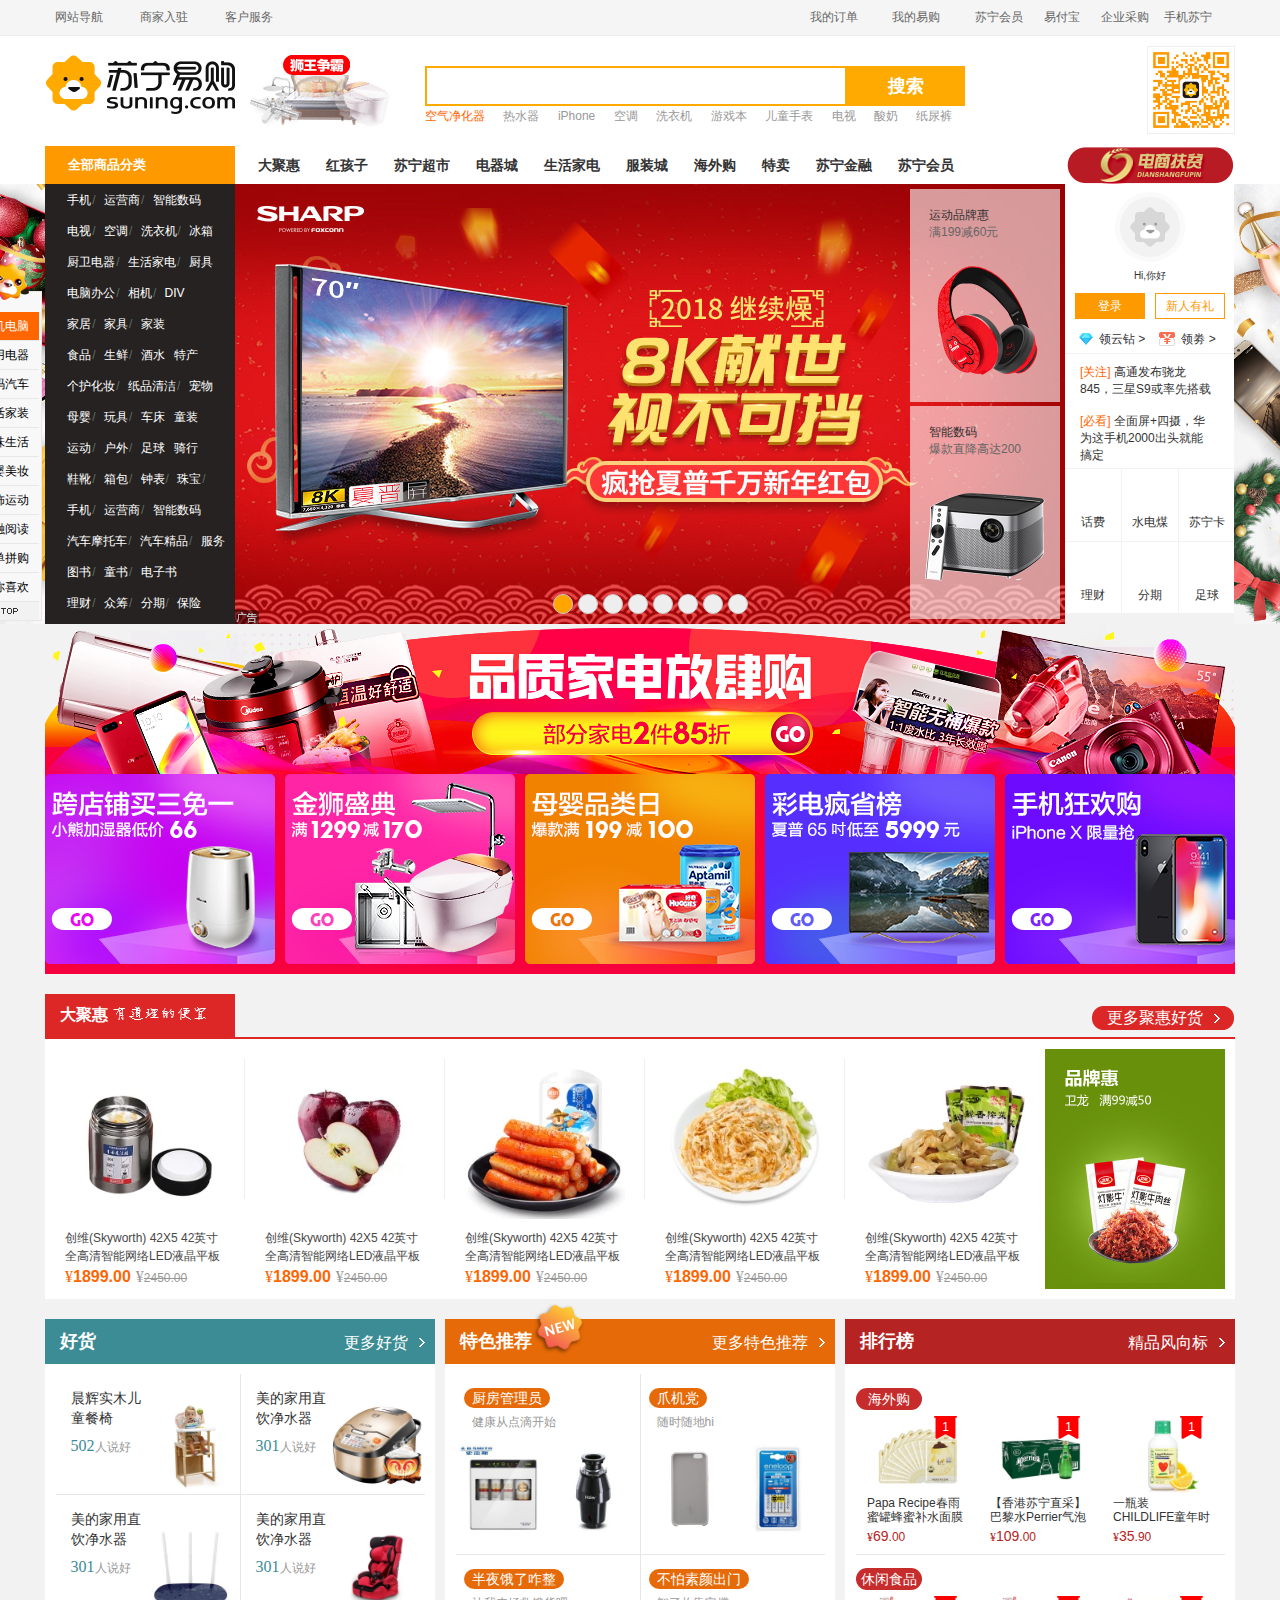
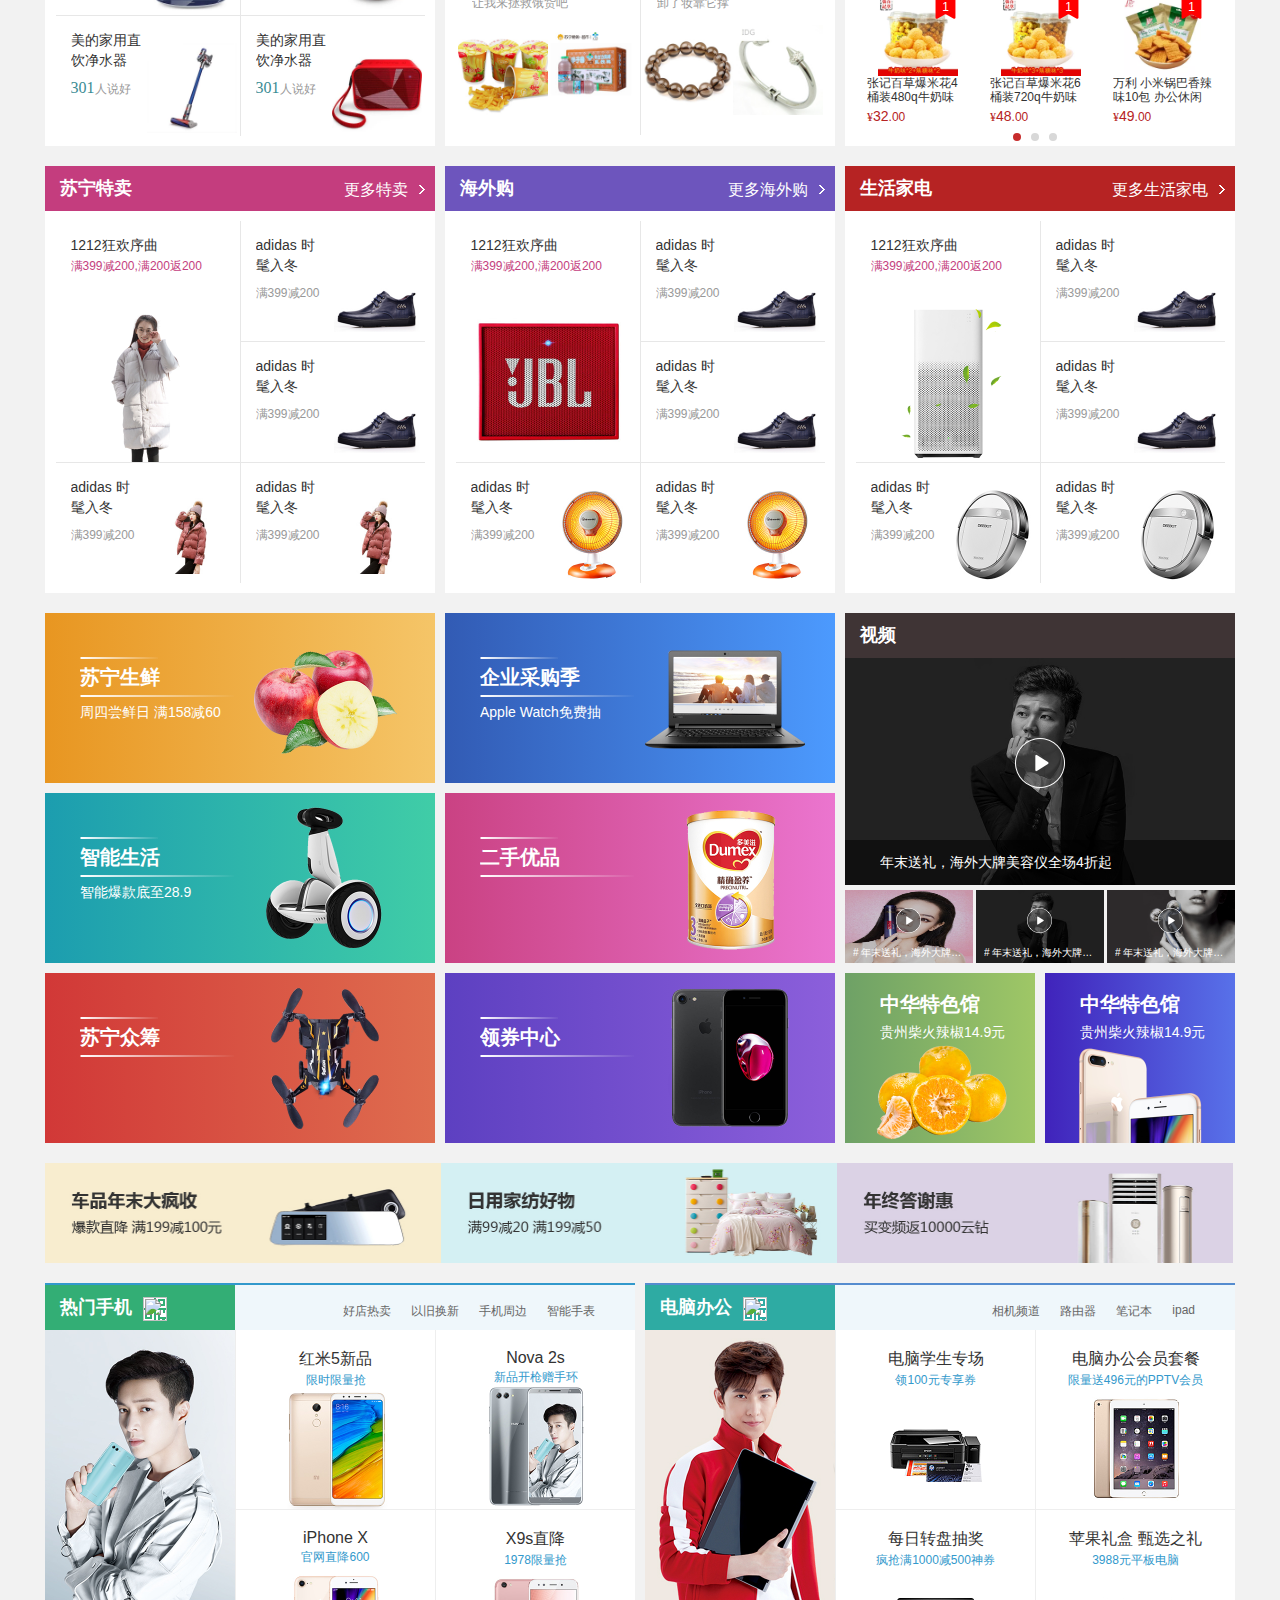
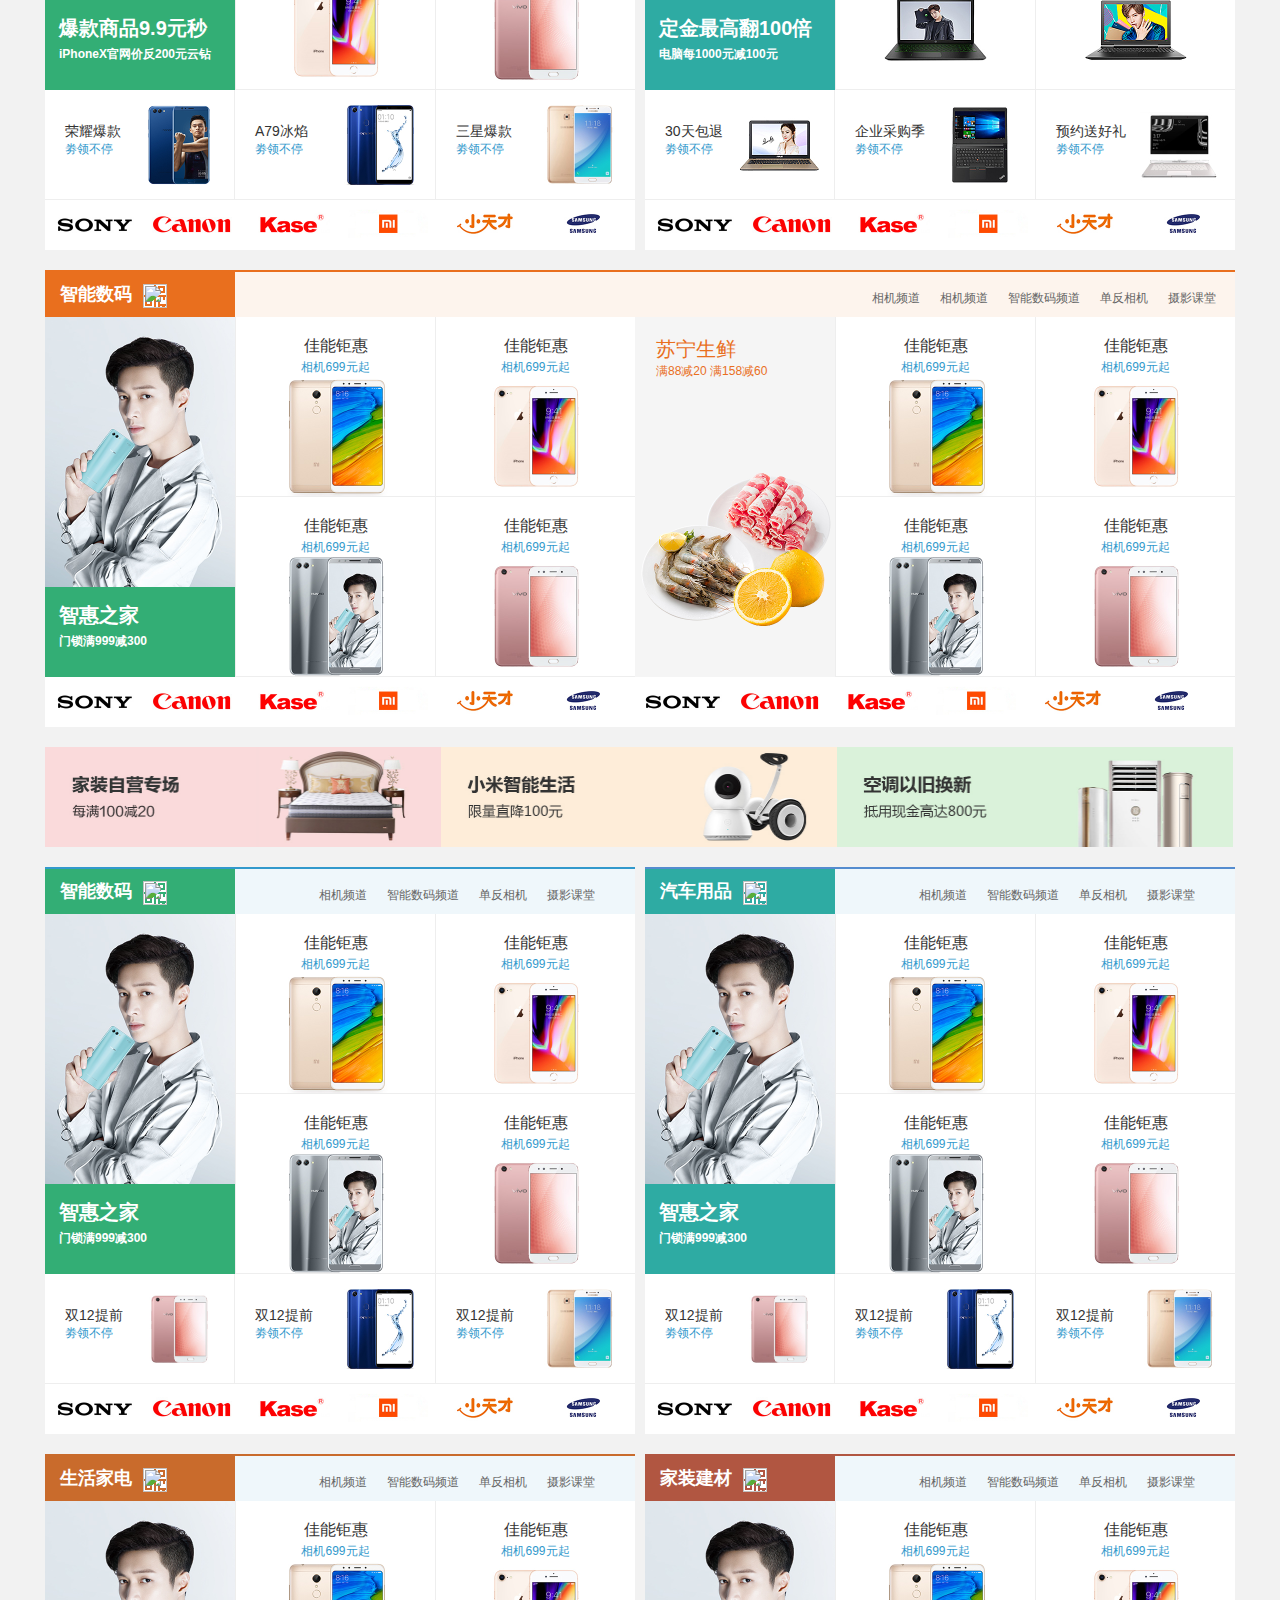
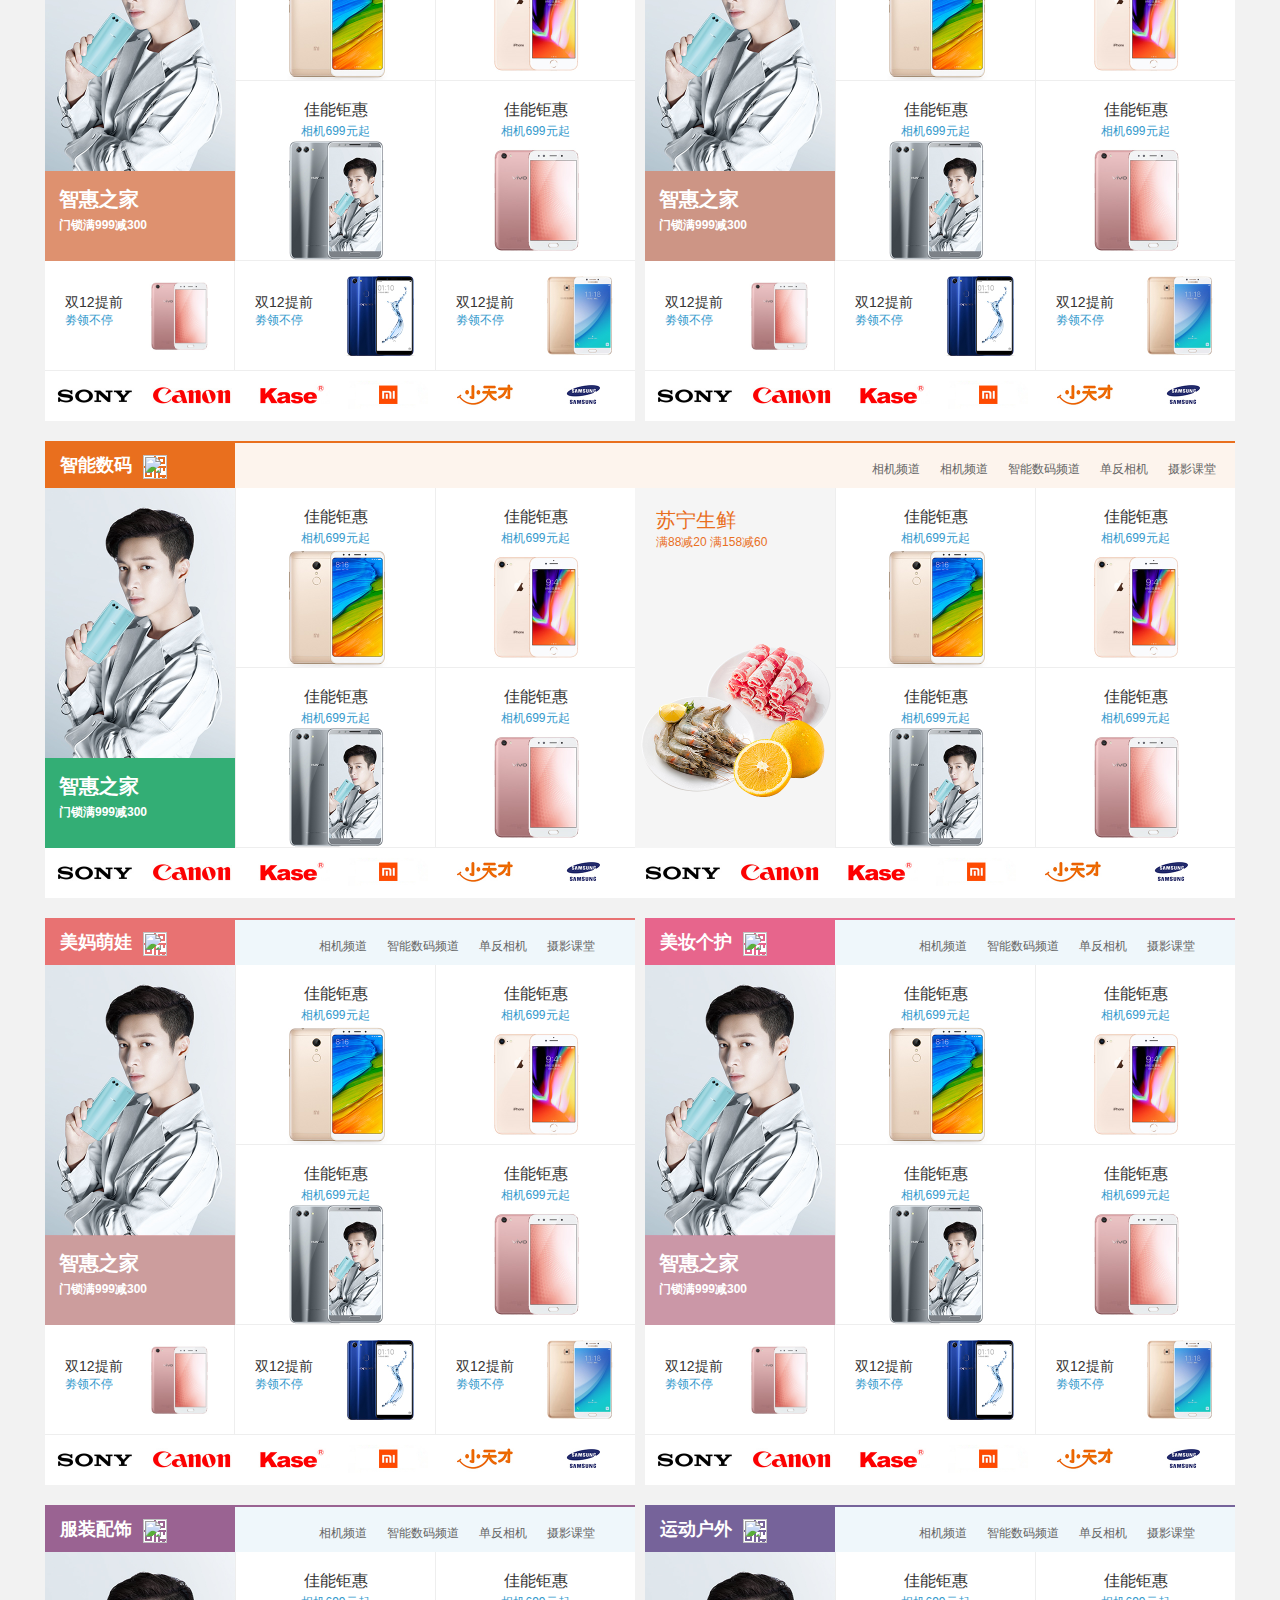
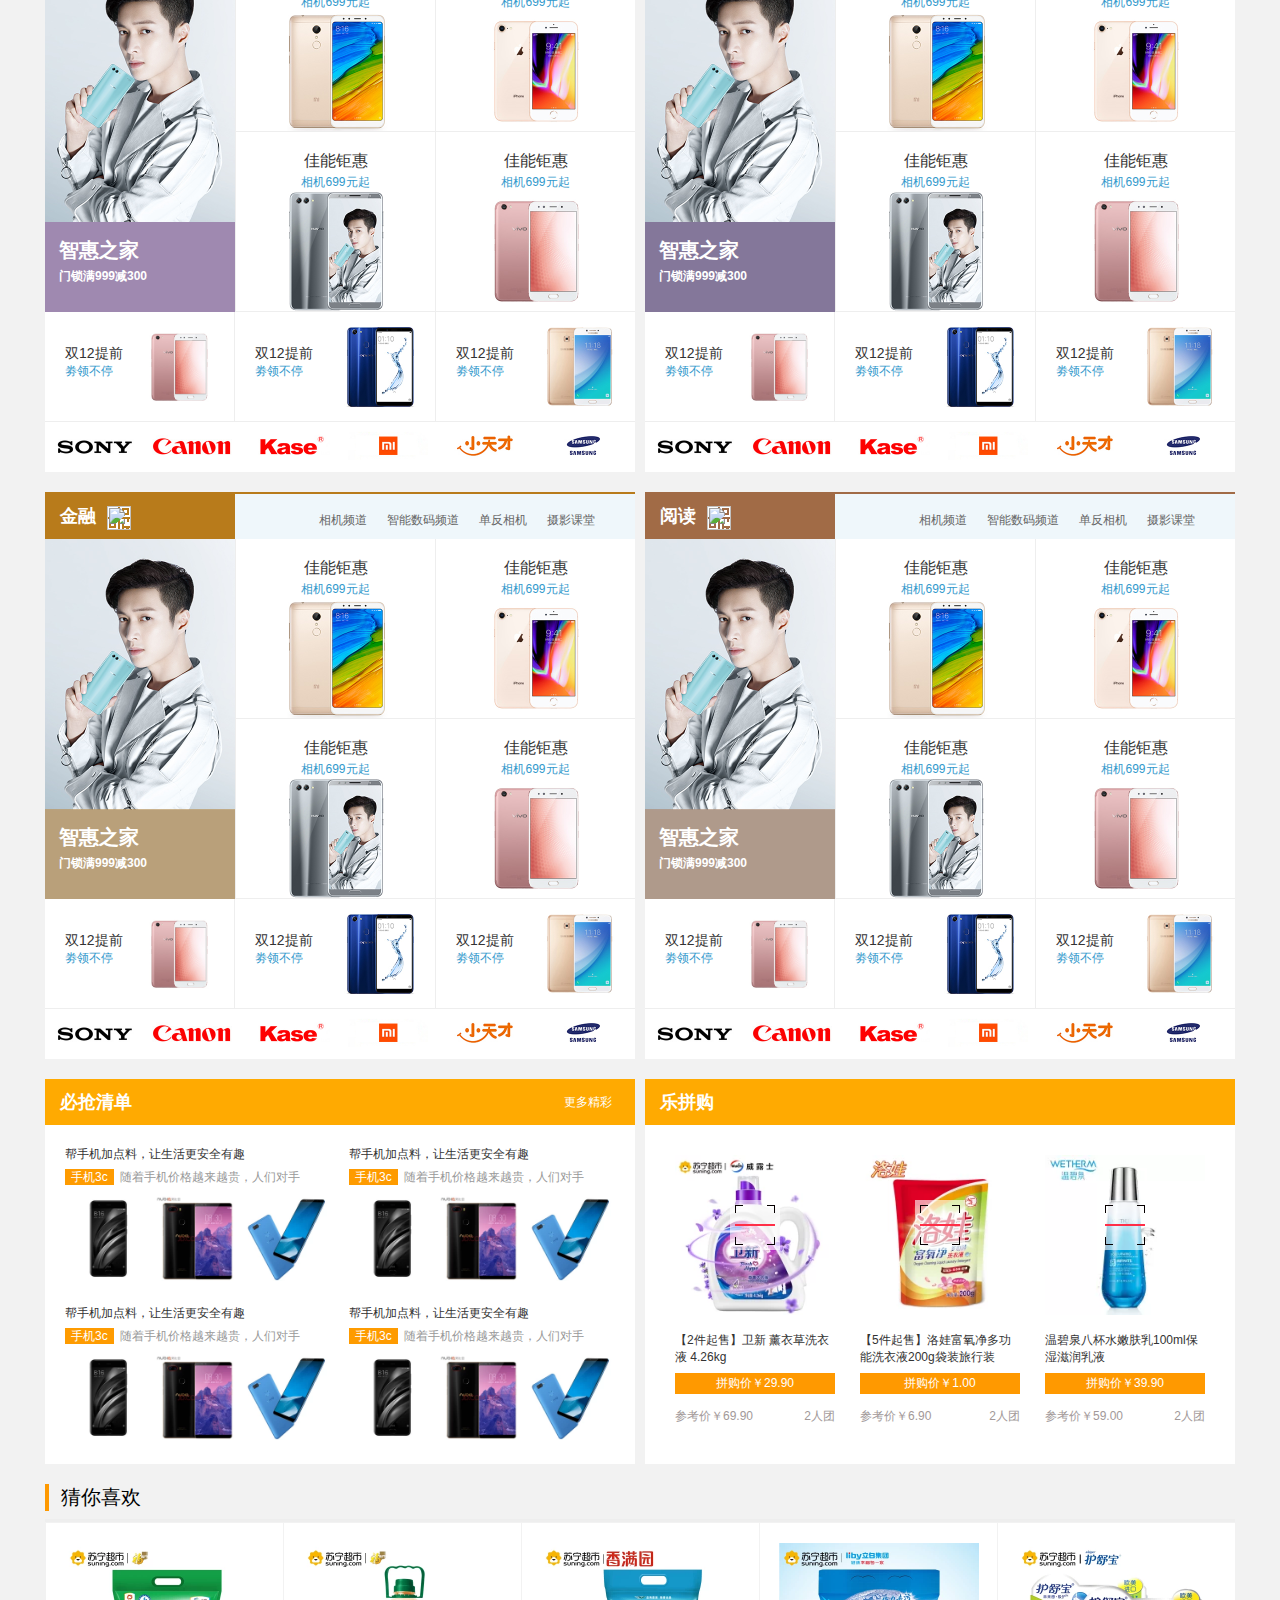
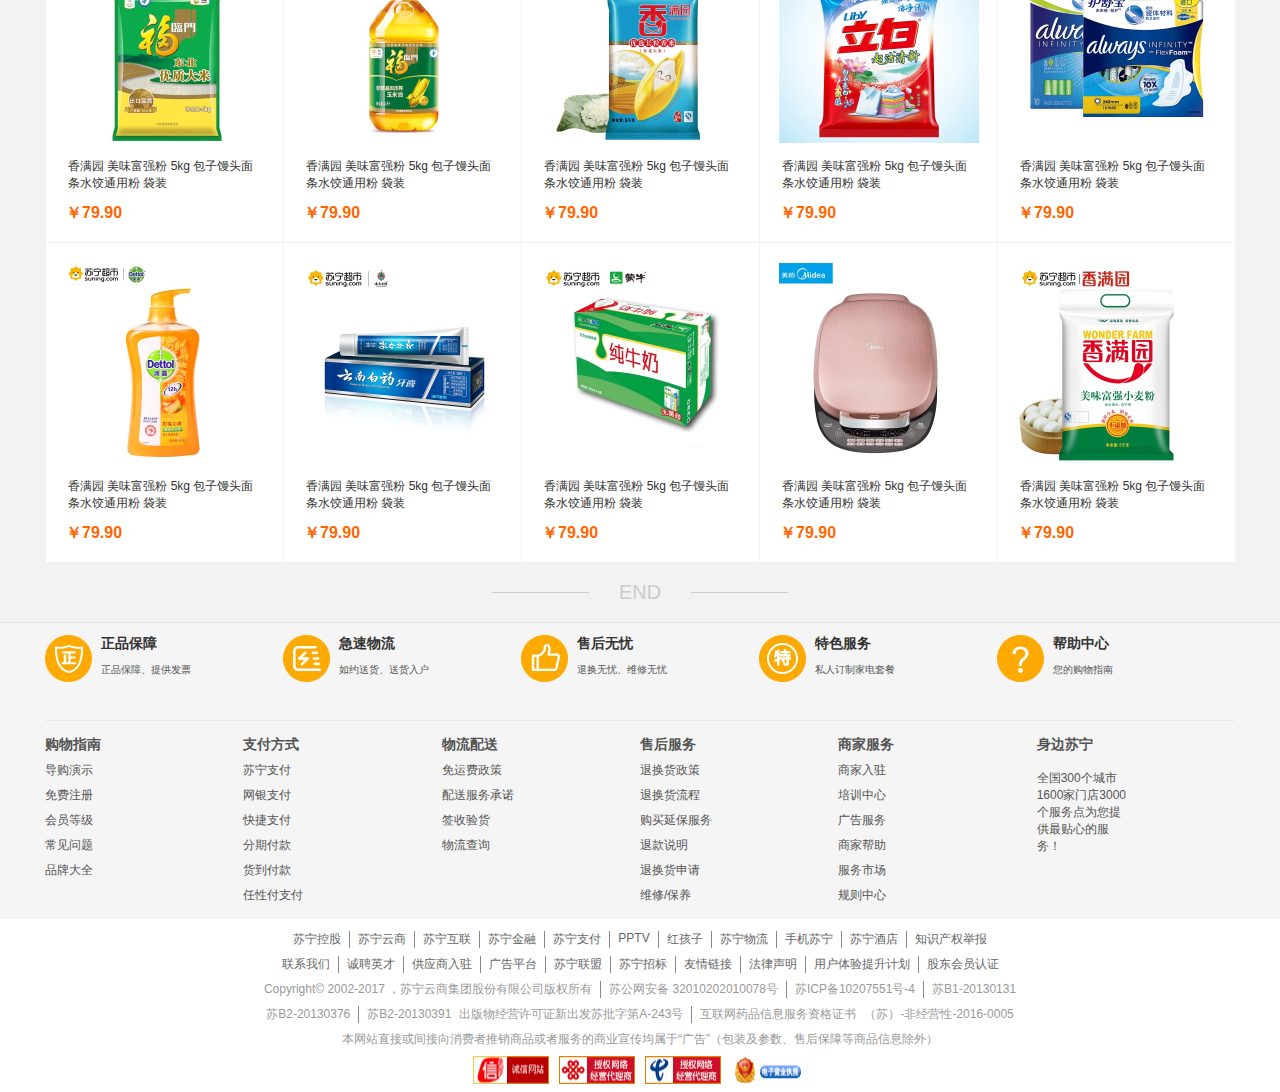
==== index.html @ 572f2c73 "1" ====
<!DOCTYPE html>
<html lang="en">
<head>
	<meta charset="UTF-8">
	<title>苏宁易购(Suning.com)-送货更准时、价格更超值、上新货更快</title>
	<link rel="stylesheet" href="css/suning.css">
	<link rel="shortcut icon" href="img/favicon.ico" />
</head>
<body>
	<div class="beijing">
		<!-- 导航开始 -->
		<div class="daohang">
			<div class="daohang-neikan">
				<div class="daohang-left">
					<div class="dh-left-xiao">
						<a href="" class="dh-left-wenzi">网站导航</a>
						<i>&#xe605;</i>
					</div>
					<div class="dh-left-xiao">
						<a href="" class="dh-left-wenzi">商家入驻</a>
						<i>&#xe605;</i>
					</div>
					<div class="dh-left-xiao">
						<a href="" class="dh-left-wenzi">客户服务</a>
						<i>&#xe605;</i>
					</div>
				</div>
				<div class="daohang-right">
					<a href="" class="daohang-right-djk">
						<div class="daohang-right-djkwz">手机苏宁</div>
						<i>&#xe605;</i>
					</a>
					<div class="dh-djk">
						<a href="" class="dh-djk-wz">苏宁会员</a>
						<a href="" class="dh-djk-wz">易付宝</a>
						<a href="" class="dh-djk-wz">企业采购</a>
					</div>
					<a href="" class="daohang-right-djk">
						<div class="daohang-right-djkwz">我的易购</div>
						<i>&#xe605;</i>
					</a>
					<a href="" class="daohang-right-djk">
						<div class="daohang-right-djkwz">我的订单</div>
						<i>&#xe605;</i>
					</a>
				</div>
			</div>
		</div>
		<!-- 导航结束 -->
		<!-- 头部开始 -->
		<div class="toubu">
			<div class="toubu-top">
				<img src="img/suning-logo.png" alt="" class="suning-logo">
				<img src="img/toubbdong.gif" alt="" class="toubu-dong">
				<div class="toubu-shousuo">
					<div class="toubu-shousuo-top">
						<div class="tbssz"></div>
						<a href="" class="tbssy">搜索</a>
					</div>
					<div class="toubu-shousuo-bottom">
							<a href="" >空气净化器</a>
							<a href="">热水器</a>
							<a href="">iPhone</a>
							<a href="">空调</a>
							<a href="">洗衣机</a>
							<a href="">游戏本</a>
							<a href="">儿童手表</a>
							<a href="">电视</a>
							<a href="">酸奶</a>
							<a href="">纸尿裤</a>
					</div>
				</div>
				<img src="img/suning-erweima.png" alt="" class="suning-erweima">
			</div>
			<div class="toubu-bottom">
				<a href="" class="toubu-bottom-left">
					<i>&#xe64c;</i>
					<b>全部商品分类</b>
				</a>
				<ul class="toubu-bottom-zhong">
					<li>
						<a href="">大聚惠</a>
						<span class="tbbz"></span>
					</li>
					<li>
						<a href="">红孩子</a>
						<span></span>
					</li>
					<li>
						<a href="">苏宁超市</a>
						<span></span>
					</li>
					<li>
						<a href="">电器城</a>
						<span></span>
					</li>
					<li>
						<a href="">生活家电</a>
						<span></span>
					</li>
					<li>
						<a href="">服装城</a>
						<span></span>
					</li>
					<li>
						<a href="">海外购</a>
						<span></span>
					</li>
					<li>
						<a href="">特卖</a>
						<span></span>
					</li>
					<li>
						<a href="">苏宁金融</a>
						<span></span>
					</li>
					<li>
						<a href="">苏宁会员</a>
						<span></span>
					</li>
				</ul>
				<img src="img/tu3.png" alt="" class="toubu-bottom-right">
			</div>
		</div>
		<!-- 头部结束 -->
		<!-- 轮播开始 -->
		<div class="lunbo">
			<div class="luobo-neikuan">
				<div class="bn-bg">
					<img src="img/bl.png" alt="" class="bn-bg-left">
					<img src="img/br.png" alt="" class="bn-bg-right">
				</div>
				<ul class="luobo-neikuan-left">
					<li>
						<i class="lunbo-lefti">&#xe626;</i>
						<a href="">手机</a>/
						<a href="">运营商</a>/
						<a href="">智能数码</a>
					</li>
					<li>
						<i class="lunbo-lefti">&#xe612;</i>
						<a href="">电视</a>/
						<a href="">空调</a>/
						<a href="">洗衣机</a>/
						<a href="">冰箱</a>
					</li>
					<li>
						<i class="lunbo-lefti">&#xe600;</i>
						<a href="">厨卫电器</a>/
						<a href="">生活家电</a>/
						<a href="">厨具</a>
					</li>
					<li>
						<i class="lunbo-lefti">&#xe613;</i>
						<a href="">电脑办公</a>/
						<a href="">相机</a>/
						<a href="">DIV</a>
					</li>
					<li>
						<i class="lunbo-lefti">&#xe606;</i>
						<a href="">家居</a>/
						<a href="">家具</a>/
						<a href="">家装</a>
					</li>
					<li>
						<i class="lunbo-lefti">&#xe66f;</i>
						<a href="">食品</a>/
						<a href="">生鲜</a>/
						<a href="">酒水</a>
						<a href="">特产</a>
					</li>
					<li>
						<i class="lunbo-lefti">&#xe60e;</i>
						<a href="">个护化妆</a>/
						<a href="">纸品清洁</a>/
						<a href="">宠物</a>			
					</li>
					<li>
						<i class="lunbo-lefti">&#xe601;</i>
						<a href="">母婴</a>/
						<a href="">玩具</a>/
						<a href="">车床</a>
						<a href="">童装</a>
					</li>
					<li>
						<i class="lunbo-lefti">&#xe602;</i>
						<a href="">运动</a>/
						<a href="">户外</a>/
						<a href="">足球</a>
						<a href="">骑行</a>
					</li>
					<li>
						<i class="lunbo-lefti">&#xe631;</i>
						<a href="">鞋靴</a>/
						<a href="">箱包</a>/
						<a href="">钟表</a>/
						<a href="">珠宝</a>/
					</li>
					<li>
						<i class="lunbo-lefti">&#xe626;</i>
						<a href="">手机</a>/
						<a href="">运营商</a>/
						<a href="">智能数码</a>
					</li>
					<li>
						<i class="lunbo-lefti">&#xe66a;</i>
						<a href="">汽车摩托车</a>/
						<a href="">汽车精品</a>/
						<a href="">服务</a>
					</li>
					<li>
						<i class="lunbo-lefti">&#xe607;</i>
						<a href="">图书</a>/
						<a href="">童书</a>/
						<a href="">电子书</a>
					</li>
					<li>
						<i class="lunbo-lefti">&#xe682;</i>
						<a href="">理财</a>/
						<a href="">众筹</a>/
						<a href="">分期</a>/
						<a href="">保险</a>
					</li>
				</ul>
				<div class="banner-center">
					<ul class="imgs-box">
						<li class="active">
							<a href=""><img src="img/1.jpg" alt=""></a>
							<a href="" class="tanchuang-top">
								<div class="tc-wz">运动品牌惠</div>
								<div class="tc-wz2">满199减60元</div>
								<img src="img/tc1.jpg" alt="">
							</a>
							<a href="" class="tanchuang-bottom">
								<div class="tc-wz">智能数码</div>
								<div class="tc-wz2">爆款直降高达200</div>
								<img src="img/tc2.jpg" alt="">
							</a>
						</li>
						<li>
							<a href=""><img src="img/2.jpg" alt=""></a>
							<a href="" class="tanchuang-top">
								<div class="tc-wz">运动品牌惠</div>
								<div class="tc-wz2">满199减60元</div>
								<img src="img/tc1.jpg" alt="">
							</a>
							<a href="" class="tanchuang-bottom">
								<div class="tc-wz">智能数码</div>
								<div class="tc-wz2">爆款直降高达200</div>
								<img src="img/tc2.jpg" alt="">
							</a>
						</li>
						<li>
							<a href=""><img src="img/3.jpg" alt=""></a>
							<a href="" class="tanchuang-top">
								<div class="tc-wz">运动品牌惠</div>
								<div class="tc-wz2">满199减60元</div>
								<img src="img/tc1.jpg" alt="">
							</a>
							<a href="" class="tanchuang-bottom">
								<div class="tc-wz">智能数码</div>
								<div class="tc-wz2">爆款直降高达200</div>
								<img src="img/tc2.jpg" alt="">
							</a>
						</li>
						<li>
							<a href=""><img src="img/4.jpg" alt=""></a>
							<a href="" class="tanchuang-top">
								<div class="tc-wz">运动品牌惠</div>
								<div class="tc-wz2">满199减60元</div>
								<img src="img/tc1.jpg" alt="">
							</a>
							<a href="" class="tanchuang-bottom">
								<div class="tc-wz">智能数码</div>
								<div class="tc-wz2">爆款直降高达200</div>
								<img src="img/tc2.jpg" alt="">
							</a>
						</li>
						<li>
							<a href=""><img src="img/5.jpg" alt=""></a>
							<a href="" class="tanchuang-top">
								<div class="tc-wz">运动品牌惠</div>
								<div class="tc-wz2">满199减60元</div>
								<img src="img/tc1.jpg" alt="">
							</a>
							<a href="" class="tanchuang-bottom">
								<div class="tc-wz">智能数码</div>
								<div class="tc-wz2">爆款直降高达200</div>
								<img src="img/tc2.jpg" alt="">
							</a>
						</li>
						<li>
							<a href=""><img src="img/6.jpg" alt=""></a>
							<a href="" class="tanchuang-top">
								<div class="tc-wz">运动品牌惠</div>
								<div class="tc-wz2">满199减60元</div>
								<img src="img/tc1.jpg" alt="">
							</a>
							<a href="" class="tanchuang-bottom">
								<div class="tc-wz">智能数码</div>
								<div class="tc-wz2">爆款直降高达200</div>
								<img src="img/tc2.jpg" alt="">
							</a>
						</li>
						<li>
							<a href=""><img src="img/7.jpg" alt=""></a>
							<a href="" class="tanchuang-top">
								<div class="tc-wz">运动品牌惠</div>
								<div class="tc-wz2">满199减60元</div>
								<img src="img/tc1.jpg" alt="">
							</a>
							<a href="" class="tanchuang-bottom">
								<div class="tc-wz">智能数码</div>
								<div class="tc-wz2">爆款直降高达200</div>
								<img src="img/tc2.jpg" alt="">
							</a>
						</li>
						<li>
							<a href=""><img src="img/8.jpg" alt=""></a>
							<a href="" class="tanchuang-top">
								<div class="tc-wz">运动品牌惠</div>
								<div class="tc-wz2">满199减60元</div>
								<img src="img/tc1.jpg" alt="">
							</a>
							<a href="" class="tanchuang-bottom">
								<div class="tc-wz">智能数码</div>
								<div class="tc-wz2">爆款直降高达200</div>
								<img src="img/tc2.jpg" alt="">
							</a>
						</li>
					</ul>
					<ul class="lunbo-box">
						<li class="active"></li>
						<li></li>
						<li></li>
						<li></li>
						<li></li>
						<li></li>
						<li></li>
						<li></li>
					</ul>
					<div class="prev"></div>
					<div class="next"></div>
				</div>
				<div class="luobo-neikuan-right">
					<div class="luobo-neikuan-right-shang">
						<a href="" class="denglutouxiang">
						</a>
						<p>Hi,你好</p>
						<div class="dlan">
							<a href="" class="dlan-z">登录</a>
							<a href="" class="dlan-y">新人有礼</a>
						</div>
						<div class="ljfl">
							<a href="" class="ljfl-z">
								<div class="ljfl1"></div>
								<div class="ljfl2">领云钻 ></div>
								<!-- <i>&#xe602;</i> -->
							</a>
							<a href="" class="ljfl-y">
								<div class="ljfl4"></div>
								<div class="ljfl2">领劵 ></div>
								<!-- <i>&#xe602;</i> -->
							</a>
						</div>
					</div>
					<div class="luobo-neikuan-right-zhong">
						<ul>
							<li>
								<p>
									<a href="">
										<span>[关注]</span>
										高通发布骁龙845，三星S9或率先搭载
									</a>
								</p>
								<p>
									<a href="">
										<span>[必看]</span>
										全面屏+四摄，华为这手机2000出头就能搞定
									</a>
								</p>
							</li>
							<li></li>
						</ul>
					</div>
					<ul class="luobo-neikuan-right-xia">
						<li>
							<i class="luobo-xk">&#xe626;</i>
							<p>话费</p>
						</li>
						<li>
							<i class="luobo-xk">&#xe632;</i>
							<p>水电煤</p>
						</li>
						<li>
							<i class="luobo-xk">&#xe7de;</i>
							<p>苏宁卡</p>
						</li>
						<li>
							<i class="luobo-xk">&#xe611;</i>
							<p>理财</p>
						</li>
						<li>
							<i class="luobo-xk">&#xe60f;</i>
							<p>分期</p>
						</li>
						<li>
							<i class="luobo-xk">&#xe635;</i>
							<p>足球</p>
						</li>
					</ul>
				</div>
			</div>
		</div>
		<!-- 轮播结束 -->
		<!-- 活动开始 -->
		<div class="huodong">
			<div class="hdnr">
				<a href="">
					<img src="img/huodong-tu1.png" alt="">
				</a>
				<a href="">
					<img src="img/huodong-tu2.png" alt="">
				</a>
				<a href="">
					<img src="img/huodong-tu3.png" alt="">
				</a>
				<a href="">
					<img src="img/huodong-tu4.png" alt="">
				</a>
				<a href="">
					<img src="img/huodong-tu5.png" alt="">
				</a>
			</div>
		</div>
		<!-- 活动结束 -->
		<!--大聚惠开始-->
		<div class="djh">
			<div class="djh1">
				<h5 class="djh-name">
					<span>大聚惠</span><i class="slogin"></i>
				</h5>
				<a href="" class="more">
					<span>更多聚惠好货</span>
					<i></i>
					<em class="left"></em>
					<em class="right"></em>
				</a>
			</div>
			<div class="djh2">
				<div class="djh-img1">
					<ul>
						<li>
							<a href="">
								<img src="img/djh/djh1.webp"/>
								<p class="name">创维(Skyworth) 42X5 42英寸 全高清智能网络LED液晶平板电视</p>
								<p class="price">
									<span class="after"><i>¥</i><em>1899.00</em></span><span class="before"><i>¥</i><em>2450.00</em></span>
								</p>
								<span class="line"></span>
							</a>
						</li>
						<li>
							<a href="">
								<img src="img/djh/djh3.webp"/>
								<p class="name">创维(Skyworth) 42X5 42英寸 全高清智能网络LED液晶平板电视</p>
								<p class="price">
									<span class="after"><i>¥</i><em>1899.00</em></span><span class="before"><i>¥</i><em>2450.00</em></span>
								</p>
								<span class="line"></span>
							</a>
						</li>
						<li>
							<a href="">
								<img src="img/djh/djh4.webp"/>
								<p class="name">创维(Skyworth) 42X5 42英寸 全高清智能网络LED液晶平板电视</p>
								<p class="price">
									<span class="after"><i>¥</i><em>1899.00</em></span><span class="before"><i>¥</i><em>2450.00</em></span>
								</p>
								<span class="line"></span>
							</a>
						</li>
						<li>
							<a href="">
								<img src="img/djh/djh5.webp"/>
								<p class="name">创维(Skyworth) 42X5 42英寸 全高清智能网络LED液晶平板电视</p>
								<p class="price">
									<span class="after"><i>¥</i><em>1899.00</em></span><span class="before"><i>¥</i><em>2450.00</em></span>
								</p>
								<span class="line"></span>
							</a>
						</li>
						<li>
							<a href="">
								<img src="img/djh/djh6.webp"/>
								<p class="name">创维(Skyworth) 42X5 42英寸 全高清智能网络LED液晶平板电视</p>
								<p class="price">
									<span class="after"><i>¥</i><em>1899.00</em></span><span class="before"><i>¥</i><em>2450.00</em></span>
								</p>
								<span class="line"></span>
							</a>
						</li>
						<li>
							<a href="">
								<img src="img/djh/djh1.webp"/>
								<p class="name">创维(Skyworth) 42X5 42英寸 全高清智能网络LED液晶平板电视</p>
								<p class="price">
									<span class="after"><i>¥</i><em>1899.00</em></span><span class="before"><i>¥</i><em>2450.00</em></span>
								</p>
								<span class="line"></span>
							</a>
						</li>
					</ul>
					<a class="btn8 btn8-left"></a>
					<a class="btn8 btn8-right"></a>
				</div>
				<a href="" class="djh-img2">
					<img src="img/djh/djh2.jpg"/>
				</a>
			</div>
		</div>
		<!--大聚惠结束-->
		<!-- 好货开始 -->
		<div class="haohuo">
			<div class="haohuo1">
				<div class="title">
					<h5>好货</h5>
					<a href="">
						<span>更多好货</span>
						<i></i>
					</a>
				</div>
				<div class="content">
					<ul>
						<li>
							<a href="">
								<p class="name">晨辉实木儿童餐椅</p>
								<p class="desc"><i>502</i>人说好</p>
								<img src="img/haohuo/haohuo1.webp"/>
							</a>
						</li>
						<li>
							<a href="">
								<p class="name">美的家用直饮净水器</p>
								<p class="desc"><i>301</i>人说好</p>
								<img src="img/haohuo/haohuoa.webp"/>
							</a>
						</li>
						<li>
							<a href="">
								<p class="name">美的家用直饮净水器</p>
								<p class="desc"><i>301</i>人说好</p>
								<img src="img/haohuo/haohuob.webp"/>
							</a>
						</li>
						<li>
							<a href="">
								<p class="name">美的家用直饮净水器</p>
								<p class="desc"><i>301</i>人说好</p>
								<img src="img/haohuo/haohuoc.webp"/>
							</a>
						</li>
						<li>
							<a href="">
								<p class="name">美的家用直饮净水器</p>
								<p class="desc"><i>301</i>人说好</p>
								<img src="img/haohuo/haohuod.webp"/>
							</a>
						</li>
						<li>
							<a href="">
								<p class="name">美的家用直饮净水器</p>
								<p class="desc"><i>301</i>人说好</p>
								<img src="img/haohuo/haohuoe.webp"/>
							</a>
						</li>
					</ul>
				</div>
			</div>
			<div class="haohuo2">
				<div class="title">
					<h5>特色推荐</h5>
					<a href="">
						<span>更多特色推荐</span>
						<i></i>
					</a>
					<em class="new-logio"></em>
				</div>
				<div class="content">
					<ul>
						<li>
							<a href="">
								<p class="name">厨房管理员</p>
								<p class="desc">健康从点滴开始</p>
								<img src="img/haohuo/haohuo8.jpg" class="img1"/>
								<img src="img/haohuo/haohuo9.jpg"/>
							</a>
						</li>
						<li>
							<a href="">
								<p class="name">爪机党</p>
								<p class="desc">随时随地hi</p>
								<img src="img/haohuo/haohuo11.jpg" class="img1"/>
								<img src="img/haohuo/haohuo12.jpg"/>
							</a>
						</li>
						<li>
							<a href="">
								<p class="name">半夜饿了咋整</p>
								<p class="desc">让我来拯救饿货吧</p>
								<img src="img/haohuo/haohuo13.jpg" class="img1"/>
								<img src="img/haohuo/haohuo14.jpg"/>
							</a>
						</li>
						<li>
							<a href="">
								<p class="name">不怕素颜出门</p>
								<p class="desc">卸了妆靠它撑</p>
								<img src="img/haohuo/haohuo15.jpg" class="img1"/>
								<img src="img/haohuo/haohuo16.jpg"/>
							</a>
						</li>
					</ul>
				</div>
			</div>
			<div class="haohuo3">
				<div class="title">
					<h5>排行榜</h5>
					<a href="">
						<span>精品风向标</span>
						<i></i>
					</a>
				</div>
				<div class="content">
					<div class="list">
						<div class="list1">
							<div class="list2">
								<div class="list3">
									<p class="title">海外购</p>
										<ul class="list-ul">
											<li>
												<a href="">
													<img src="img/haohuo/haohuo10.webp"/>
													<p class="name">Papa Recipe春雨蜜罐蜂蜜补水面膜</p>
													<p class="price"><i>¥</i>69<em>.00</em></p>
													<span class="paihang1">1</span>
												</a>
											</li>
											<li>
												<a href="">
													<img src="img/haohuo/haohuo17.webp"/>
													<p class="name">【香港苏宁直采】
													巴黎水Perrier气泡</p>
													<p class="price"><i>¥</i>109<em>.00</em></p>
													<span class="paihang1">1</span>
												</a>
											</li>
											<li>
												<a href="">
													<img src="img/haohuo/haohuo18.webp"/>
													<p class="name">一瓶装 CHILDLIFE童年时光 婴幼儿儿</p>
													<p class="price"><i>¥</i>35<em>.90</em></p>
													<span class="paihang1">1</span>
												</a>
											</li>
										</ul>
								</div>
								<div class="list3">
									<p class="title">休闲食品</p>
										<ul class="list-ul">
											<li>
												<a href="">
													<img src="img/haohuo/haohuo19.webp"/>
													<p class="name">张记百草爆米花4桶装480q牛奶味</p>
													<p class="price"><i>¥</i>32<em>.00</em></p>
													<span class="paihang1">1</span>
												</a>
											</li>
											<li>
												<a href="">
													<img src="img/haohuo/haohuo20.webp"/>
													<p class="name">张记百草爆米花6桶装720q牛奶味</p>
													<p class="price"><i>¥</i>48<em>.00</em></p>
													<span class="paihang1">1</span>
												</a>
											</li>
											<li>
												<a href="">
													<img src="img/haohuo/haohuo21.webp"/>
													<p class="name">万利 小米锅巴香辣味10包 办公休闲</p>
													<p class="price"><i>¥</i>49<em>.00</em></p>
													<span class="paihang1">1</span>
												</a>
											</li>
										</ul>
								</div>
							</div>
							<div class="list2">
								
							</div>
							<div class="list2">
								
							</div>
						</div>
					</div>
					<a href="" class="btn btn-left"></a>
					<a href="" class="btn btn-right"></a>
					<div class="yuan">
						<a href=""></a>
						<a href=""></a>
						<a href=""></a>
					</div>
				</div>
			</div>
		</div>
		<!-- 好货结束 -->
		<!--苏宁特卖开始-->
		<div class="haohuo">
			<div class="haohuo1">
				<div class="title" style="background: #c43d7e;">
					<h5>苏宁特卖</h5>
					<a href="">
						<span>更多特卖</span>
						<i></i>
					</a>
				</div>
				<div class="temai-content">
					<ul>
						<li class="first">
							<a href="">
								<p class="name">1212狂欢序曲</p>
								<p class="desc">满399减200,满200返200</p>
								<img src="img/temai/temai1.jpg"/>
							</a>
						</li>
						<li>
							<a href="">
								<p class="name">adidas 时髦入冬</p>
								<p class="desc">满399减200</p>
								<img src="img/temai/temai2.jpg"/>
							</a>
						</li>
						<li>
							<a href="">
								<p class="name">adidas 时髦入冬</p>
								<p class="desc">满399减200</p>
								<img src="img/temai/temai2.jpg"/>
							</a>
						</li>
						<li>
							<a href="">
								<p class="name">adidas 时髦入冬</p>
								<p class="desc">满399减200</p>
								<img src="img/temai/temai3.jpg"/>
							</a>
						</li>
						<li>
							<a href="">
								<p class="name">adidas 时髦入冬</p>
								<p class="desc">满399减200</p>
								<img src="img/temai/temai3.jpg"/>
							</a>
						</li>
					</ul>
				</div>
			</div>
			<div class="haohuo2">
				<div class="title" style="background: #6d55bd;">
					<h5>海外购</h5>
					<a href="">
						<span>更多海外购</span>
						<i></i>
					</a>
				</div>
				<div class="temai-content">
					<ul>
						<li class="first">
							<a href="">
								<p class="name">1212狂欢序曲</p>
								<p class="desc">满399减200,满200返200</p>
								<img src="img/temai/temai4.jpg"/>
							</a>
						</li>
						<li>
							<a href="">
								<p class="name">adidas 时髦入冬</p>
								<p class="desc">满399减200</p>
								<img src="img/temai/temai2.jpg"/>
							</a>
						</li>
						<li>
							<a href="">
								<p class="name">adidas 时髦入冬</p>
								<p class="desc">满399减200</p>
								<img src="img/temai/temai2.jpg"/>
							</a>
						</li>
						<li>
							<a href="">
								<p class="name">adidas 时髦入冬</p>
								<p class="desc">满399减200</p>
								<img src="img/temai/temai7.jpg"/>
							</a>
						</li>
						<li>
							<a href="">
								<p class="name">adidas 时髦入冬</p>
								<p class="desc">满399减200</p>
								<img src="img/temai/temai7.jpg"/>
							</a>
						</li>
					</ul>
				</div>
			</div>
			<div class="haohuo3">
				<div class="title">
					<h5>生活家电</h5>
					<a href="">
						<span>更多生活家电</span>
						<i></i>
					</a>
				</div>
				<div class="temai-content">
					<ul>
						<li class="first">
							<a href="">
								<p class="name">1212狂欢序曲</p>
								<p class="desc">满399减200,满200返200</p>
								<img src="img/temai/temai5.jpg"/>
							</a>
						</li>
						<li>
							<a href="">
								<p class="name">adidas 时髦入冬</p>
								<p class="desc">满399减200</p>
								<img src="img/temai/temai2.jpg"/>
							</a>
						</li>
						<li>
							<a href="">
								<p class="name">adidas 时髦入冬</p>
								<p class="desc">满399减200</p>
								<img src="img/temai/temai2.jpg"/>
							</a>
						</li>
						<li>
							<a href="">
								<p class="name">adidas 时髦入冬</p>
								<p class="desc">满399减200</p>
								<img src="img/temai/temai8.jpg"/>
							</a>
						</li>
						<li>
							<a href="">
								<p class="name">adidas 时髦入冬</p>
								<p class="desc">满399减200</p>
								<img src="img/temai/temai8.jpg"/>
							</a>
						</li>
					</ul>
				</div>
			</div>
		</div>
		<!-- 苏宁特卖结束 -->
		<!-- 生鲜开始 -->
		<div class="shengxian">
			<div class="shengxian-left">
				<ul>
					<li class="item1"> 
						<a href="">
							<img src="img/shengxian/shengxian.png"/>
							<span class="line line-top"></span>
							<p class="name">苏宁生鲜</p>
							<span class="line line-bottom"></span>
							<p class="desc">周四尝鲜日 满158减60</p>
						</a>
					</li>
					<li class="item2"> 
						<a href="">
							<img src="img/shengxian/shengxian1.png"/>
							<span class="line line-top"></span>
							<p class="name">企业采购季</p>
							<span class="line line-bottom"></span>
							<p class="desc">Apple Watch免费抽</p>
						</a>
					</li>
					<li class="item3" style="background: -webkit-gradient(linear,0 0,right 0,from(#1c9daf),to(#40cda7));"> 
						<a href="">
							<img src="img/shengxian/shengxian14.png"/>
							<span class="line line-top"></span>
							<p class="name">智能生活</p>
							<span class="line line-bottom"></span>
							<p class="desc">智能爆款底至28.9</p>
						</a>
					</li>
					<li class="item4" style="background: -webkit-gradient(linear,0 0,right 0,from(#ca4283),to(#eb75cf));"> 
						<a href="">
							<img src="img/shengxian/shengxian12.png"/>
							<span class="line line-top"></span>
							<p class="name">二手优品</p>
							<span class="line line-bottom"></span>
						</a>
					</li>
					<li class="item5" style="    background: -webkit-gradient(linear,0 0,right 0,from(#d13837),to(#df6d4f));"> 
						<a href="">
							<img src="img/shengxian/shengxian13.png"/>
							<span class="line line-top"></span>
							<p class="name">苏宁众筹</p>
							<span class="line line-bottom"></span>
						</a>
					</li>
					<li class="item6" style="background: -webkit-gradient(linear,0 0,right 0,from(#5d40c1),to(#8c5fdb));"> 
						<a href="">
							<img src="img/shengxian/shengxian11.png"/>
							<span class="line line-top"></span>
							<p class="name">领券中心</p>
							<span class="line line-bottom"></span>
						</a>
					</li>
				</ul>
			</div>
			<div class="shengxian-sp">
				<div class="title"><h5>视频</h5></div>
				<div class="big">
					<ul>
						<li>
							<a href="">
								<img src="img/shengxian/shengxian8.jpg"/>
								<div class="opacity"></div>
								<span></span>
								<i class="yg">预告</i>
								<div class="opacity1"></div>
								<p class="name">年末送礼，海外大牌美容仪全场4折起</p>
							</a>
						</li>
					</ul>
				</div>
				<div class="small">
					<ul>
						<li>
							<a href="">
								<img src="img/shengxian/shengxian15.jpg"/>
								<div class="opacity"></div>
								<span></span>
								<p># 年末送礼，海外大牌美容仪全场4折起</p>
							</a>
						</li>
						<li>
							<a href="">
								<img src="img/shengxian/shengxian8.jpg"/>
								<div class="opacity"></div>
								<span></span>
								<p># 年末送礼，海外大牌美容仪全场4折起</p>
							</a>
						</li>
						<li>
							<a href="">
								<img src="img/shengxian/shengxian16.jpg"/>
								<div class="opacity"></div>
								<span></span>
								<p># 年末送礼，海外大牌美容仪全场4折起</p>
							</a>
						</li>
					</ul>
					<a href="" class="jiantou jiantou-left"></a>
					<a href="" class="jiantou jiantou-right"></a>
				</div>
			</div>
			<div class="shengxian-right">
				<ul>
					<li class="item7">
						<a href="">
							<p class="name">中华特色馆</p>
							<p class="desc">贵州柴火辣椒14.9元</p>
							<img src="img/shengxian/shengxian6.png"/>
						</a>
					</li>
					<li class="item8" style="background: -webkit-gradient(linear,0 0,right 0,from(#4023bb),to(#5871e9));">
						<a href="">
							<p class="name">中华特色馆</p>
							<p class="desc">贵州柴火辣椒14.9元</p>
							<img src="img/shengxian/shengxian17.png"/>
						</a>
					</li>
					<!-- <li class="item8"></li> -->
				</ul>
			</div>
		</div>
		<!-- 生鲜结束 -->
		<!-- 彩电开始 -->
		<div class="caidian" style="width: 1190px;height: 100px; margin: 20px auto 0;">
			<a href=""><img src="img/caidian/caidian1.jpg" style="width: 396px;"/></a>
			<a href=""><img src="img/caidian/caidian2.jpg"/></a>
			<a href=""><img src="img/caidian/caidian3.jpg"/></a>
		</div>
		<!-- 彩电结束 -->
		<!-- 数码汽车开始 -->
		<div class="shumaqiche">
			<div class="smqc-left">
				<div class="smqc-left-s">
					<div class="smqc-ss">
						<div class="smqc-ssz">
							<p class="znsm">热门手机</p>
							<img src="" alt="">
						</div>
						<div class="smqc-ssy">
							<div class="smqc-ssy-wz">
								<a href="">智能手表</a>
								<a href="">手机周边</a>
								<a href="">以旧换新</a>
								<a href="">好店热卖</a>
							</div>
						</div>
					</div>
					<div class="smqc-sx">
						<a href="" class="smqc-sxz">
							<img src="img/shumaqiche1.jpg" alt="">
							<div class="smqc-sxz-lan">
								<p>爆款商品9.9元秒</p>
								<p>iPhoneX官网价反200元云钻</p>
							</div>
						</a>
						<ui class="smqc-sxy">
							<li>
								<a href="">
									<p class="img-name">红米5新品</p>
									<p class="img-jiage">限时限量抢</p>
									<img src="img/shumaqiche2.jpg" alt="">
								</a>
							</li>
							<li>
								<a href="">
									<p class="img-name">Nova 2s</p>
									<p class="img-jiage">新品开枪赠手环</p>
									<img src="img/shumaqiche4.jpg" alt="">
								</a>
							</li>
							<li>
								<a href="">
									<p class="img-name">iPhone X</p>
									<p class="img-jiage">官网直降600</p>
									<img src="img/shumaqiche3.jpg" alt="">
								</a>
							</li>
							<li>
								<a href="">
									<p class="img-name">X9s直降</p>
									<p class="img-jiage">1978限量抢</p>
									<img src="img/shumaqiche5.jpg" alt="">
								</a>
							</li>
						</ui>
					</div>
				</div>
				<div class="smqc-left-x">
					<div class="smqc-left-x-s">
						<a href="" class="xsss1">
							<div class="xsss-wz">
								<p>荣耀爆款</p>
								<p>劵领不停</p>
							</div>
							<img src="img/shumaqiche22.jpg" alt="">
						</a>
						<a href="" class="xsss2">
							<div class="xsss-wz">
								<p>A79冰焰</p>
								<p>劵领不停</p>
							</div>
							<img src="img/shumaqiche6.jpg" alt="">
						</a>
						<a href="" class="xsss3">
							<div class="xsss-wz">
								<p>三星爆款</p>
								<p>劵领不停</p>
							</div>
							<img src="img/shumaqiche7.jpg" alt="">
						</a>
					</div>
					<div class="smqc-left-x-x">
						<ul>
							<li>
								<a href="">
									<img src="img/shumaqiche8.jpg" alt="">
								</a>
							</li>
							<li>
								<a href="">
									<img src="img/shumaqiche9.jpg" alt="">
								</a>
							</li>
							<li>
								<a href="">
									<img src="img/shumaqiche10.jpg" alt="">
								</a>
							</li>
							<li>
								<a href="">
									<img src="img/shumaqiche11.jpg" alt="">
								</a>
							</li>
							<li>
								<a href="">
									<img src="img/shumaqiche12.jpg" alt="">
								</a>
							</li>
							<li>
								<a href="">
									<img src="img/shumaqiche13.jpg" alt="">
								</a>
							</li>
						</ul>
					</div>
				</div>
			</div>
			<div class="smqc-right">
				<div class="smqc-left-s">
					<div class="smqc-ss">
						<div class="smqc-ssz qc1">
							<p class="znsm">电脑办公</p>
							<img src="" alt="">
						</div>
						<div class="smqc-ssy">
							<div class="smqc-ssy-wz">
								<a href="">ipad</a>
								<a href="">笔记本</a>
								<a href="">路由器</a>
								<a href="">相机频道</a>
							</div>
						</div>
					</div>
					<div class="smqc-sx">
						<a href="" class="smqc-sxz">
							<img src="img/shumaqiche14.jpg" alt="">
							<div class="smqc-sxz-lan qc2">
								<p>定金最高翻100倍</p>
								<p>电脑每1000元减100元</p>
							</div>
						</a>
						<ui class="smqc-sxy">
							<li>
								<a href="">
									<p class="img-name">电脑学生专场</p>
									<p class="img-jiage">领100元专享券</p>
									<img src="img/shumaqiche15.jpg" alt="">
								</a>
							</li>
							<li>
								<a href="">
									<p class="img-name">电脑办公会员套餐</p>
									<p class="img-jiage">限量送496元的PPTV会员</p>
									<img src="img/shumaqiche16.jpg" alt="">
								</a>
							</li>
							<li>
								<a href="">
									<p class="img-name">每日转盘抽奖</p>
									<p class="img-jiage">疯抢满1000减500神券</p>
									<img src="img/shumaqiche17.jpg" alt="">
								</a>
							</li>
							<li>
								<a href="">
									<p class="img-name">苹果礼盒 甄选之礼</p>
									<p class="img-jiage">3988元平板电脑</p>
									<img src="img/shumaqiche18.jpg" alt="">
								</a>
							</li>
						</ui>
					</div>
				</div>
				<div class="smqc-left-x">
					<div class="smqc-left-x-s">
						<a href="" class="xsss1">
							<div class="xsss-wz">
								<p>30天包退</p>
								<p>劵领不停</p>
							</div>
							<img src="img/shumaqiche19.jpg" alt="">
						</a>
						<a href="" class="xsss2">
							<div class="xsss-wz">
								<p>企业采购季</p>
								<p>劵领不停</p>
							</div>
							<img src="img/shumaqiche20.jpg" alt="">
						</a>
						<a href="" class="xsss3">
							<div class="xsss-wz">
								<p>预约送好礼</p>
								<p>劵领不停</p>
							</div>
							<img src="img/shumaqiche21.jpg" alt="">
						</a>
					</div>
					<div class="smqc-left-x-x">
						<ul>
							<li>
								<a href="">
									<img src="img/shumaqiche8.jpg" alt="">
								</a>
							</li>
							<li>
								<a href="">
									<img src="img/shumaqiche9.jpg" alt="">
								</a>
							</li>
							<li>
								<a href="">
									<img src="img/shumaqiche10.jpg" alt="">
								</a>
							</li>
							<li>
								<a href="">
									<img src="img/shumaqiche11.jpg" alt="">
								</a>
							</li>
							<li>
								<a href="">
									<img src="img/shumaqiche12.jpg" alt="">
								</a>
							</li>
							<li>
								<a href="">
									<img src="img/shumaqiche13.jpg" alt="">
								</a>
							</li>
						</ul>
					</div>
				</div>
			</div>
		</div>
		<!-- 数码汽车结束 -->
		<!-- 美味生活开始 -->
		<div class="meiweishenghuo">
			<div class="meiweishenghuo-top">
				<div class="smqc-ss">
						<div class="smqc-ssz mwsh1">
							<p class="znsm">智能数码</p>
							<img src="" alt="">
						</div>
						<div class="smqc-ssy mwsh2">
							<div class="smqc-ssy-wz
							mwsh2">
								<a href="">摄影课堂</a>
								<a href="">单反相机</a>
								<a href="">智能数码频道</a>
								<a href="">相机频道</a>
								<a href="">相机频道</a>
							</div>
						</div>
					</div>
			</div>
			<div class="meiweishenghuo-zhong">
				<div class="mwsh-1">
					<a href="" class="smqc-sxz">
							<img src="img/shumaqiche1.jpg" alt="">
							<div class="smqc-sxz-lan">
								<p>智惠之家</p>
								<p>门锁满999减300</p>
							</div>
						</a>
				</div>
				<div class="mwsh-2">
					<ui class="smqc-sxy">
							<li>
								<a href="">
									<p class="img-name">佳能钜惠</p>
									<p class="img-jiage">相机699元起</p>
									<img src="img/shumaqiche2.jpg" alt="">
								</a>
							</li>
							<li>
								<a href="">
									<p class="img-name">佳能钜惠</p>
									<p class="img-jiage">相机699元起</p>
									<img src="img/shumaqiche3.jpg" alt="">
								</a>
							</li>
							<li>
								<a href="">
									<p class="img-name">佳能钜惠</p>
									<p class="img-jiage">相机699元起</p>
									<img src="img/shumaqiche4.jpg" alt="">
								</a>
							</li>
							<li>
								<a href="">
									<p class="img-name">佳能钜惠</p>
									<p class="img-jiage">相机699元起</p>
									<img src="img/shumaqiche5.jpg" alt="">
								</a>
							</li>
						</ui>
				</div>
				<div class="mwsh-3">
					<a href="" class="mwsh-datu">
							<img src="img/mwsh-datu.jpg" alt="">
							<div class="mwsh-datu-wz">
								<p>苏宁生鲜</p>
								<p>满88减20 满158减60</p>
							</div>
						</a>
				</div>
				<div class="mwsh-4">
					<ui class="smqc-sxy">
							<li>
								<a href="">
									<p class="img-name">佳能钜惠</p>
									<p class="img-jiage">相机699元起</p>
									<img src="img/shumaqiche2.jpg" alt="">
								</a>
							</li>
							<li>
								<a href="">
									<p class="img-name">佳能钜惠</p>
									<p class="img-jiage">相机699元起</p>
									<img src="img/shumaqiche3.jpg" alt="">
								</a>
							</li>
							<li>
								<a href="">
									<p class="img-name">佳能钜惠</p>
									<p class="img-jiage">相机699元起</p>
									<img src="img/shumaqiche4.jpg" alt="">
								</a>
							</li>
							<li>
								<a href="">
									<p class="img-name">佳能钜惠</p>
									<p class="img-jiage">相机699元起</p>
									<img src="img/shumaqiche5.jpg" alt="">
								</a>
							</li>
						</ui>
				</div>
			</div>
			<div class="meiweishenghuo-bottom">
				<ul>
					<li>
								<a href="">
									<img src="img/shumaqiche8.jpg" alt="">
								</a>
						</li>
					<li>
								<a href="">
									<img src="img/shumaqiche9.jpg" alt="">
								</a>
						</li>
					<li>
								<a href="">
									<img src="img/shumaqiche10.jpg" alt="">
								</a>
						</li>
					<li>
								<a href="">
									<img src="img/shumaqiche11.jpg" alt="">
								</a>
						</li>
					<li>
								<a href="">
									<img src="img/shumaqiche12.jpg" alt="">
								</a>
						</li>
					<li>
								<a href="">
									<img src="img/shumaqiche13.jpg" alt="">
								</a>
						</li>
					<li>
								<a href="">
									<img src="img/shumaqiche8.jpg" alt="">
								</a>
						</li>
					<li>
								<a href="">
									<img src="img/shumaqiche9.jpg" alt="">
								</a>
						</li>
					<li>
								<a href="">
									<img src="img/shumaqiche10.jpg" alt="">
								</a>
						</li>
					<li>
								<a href="">
									<img src="img/shumaqiche11.jpg" alt="">
								</a>
						</li>
					<li>
								<a href="">
									<img src="img/shumaqiche12.jpg" alt="">
								</a>
						</li>
					<li>
								<a href="">
									<img src="img/shumaqiche13.jpg" alt="">
								</a>
						</li>
					</ul>
			</div>
		</div>
		<!-- 美味生活结束 -->
		<!-- 家装开始 -->
		<div class="caidian" style="width: 1190px;height: 100px; margin: 20px auto 0;">
			<a href=""><img src="img/jz/jz.jpg" style="width: 396px;"/></a>
			<a href=""><img src="img/jz/jz1.jpg"/></a>
			<a href=""><img src="img/jz/jz2.jpg"/></a>
		</div>
		<!-- 家装结束 -->
		<!-- 数码汽车开始 -->
		<div class="shumaqiche">
			<div class="smqc-left">
				<div class="smqc-left-s">
					<div class="smqc-ss">
						<div class="smqc-ssz">
							<p class="znsm">智能数码</p>
							<img src="" alt="">
						</div>
						<div class="smqc-ssy">
							<div class="smqc-ssy-wz">
								<a href="">摄影课堂</a>
								<a href="">单反相机</a>
								<a href="">智能数码频道</a>
								<a href="">相机频道</a>
							</div>
						</div>
					</div>
					<div class="smqc-sx">
						<a href="" class="smqc-sxz">
							<img src="img/shumaqiche1.jpg" alt="">
							<div class="smqc-sxz-lan">
								<p>智惠之家</p>
								<p>门锁满999减300</p>
							</div>
						</a>
						<ui class="smqc-sxy">
							<li>
								<a href="">
									<p class="img-name">佳能钜惠</p>
									<p class="img-jiage">相机699元起</p>
									<img src="img/shumaqiche2.jpg" alt="">
								</a>
							</li>
							<li>
								<a href="">
									<p class="img-name">佳能钜惠</p>
									<p class="img-jiage">相机699元起</p>
									<img src="img/shumaqiche3.jpg" alt="">
								</a>
							</li>
							<li>
								<a href="">
									<p class="img-name">佳能钜惠</p>
									<p class="img-jiage">相机699元起</p>
									<img src="img/shumaqiche4.jpg" alt="">
								</a>
							</li>
							<li>
								<a href="">
									<p class="img-name">佳能钜惠</p>
									<p class="img-jiage">相机699元起</p>
									<img src="img/shumaqiche5.jpg" alt="">
								</a>
							</li>
						</ui>
					</div>
				</div>
				<div class="smqc-left-x">
					<div class="smqc-left-x-s">
						<a href="" class="xsss1">
							<div class="xsss-wz">
								<p>双12提前</p>
								<p>劵领不停</p>
							</div>
							<img src="img/shumaqiche5.jpg" alt="">
						</a>
						<a href="" class="xsss2">
							<div class="xsss-wz">
								<p>双12提前</p>
								<p>劵领不停</p>
							</div>
							<img src="img/shumaqiche6.jpg" alt="">
						</a>
						<a href="" class="xsss3">
							<div class="xsss-wz">
								<p>双12提前</p>
								<p>劵领不停</p>
							</div>
							<img src="img/shumaqiche7.jpg" alt="">
						</a>
					</div>
					<div class="smqc-left-x-x">
						<ul>
							<li>
								<a href="">
									<img src="img/shumaqiche8.jpg" alt="">
								</a>
							</li>
							<li>
								<a href="">
									<img src="img/shumaqiche9.jpg" alt="">
								</a>
							</li>
							<li>
								<a href="">
									<img src="img/shumaqiche10.jpg" alt="">
								</a>
							</li>
							<li>
								<a href="">
									<img src="img/shumaqiche11.jpg" alt="">
								</a>
							</li>
							<li>
								<a href="">
									<img src="img/shumaqiche12.jpg" alt="">
								</a>
							</li>
							<li>
								<a href="">
									<img src="img/shumaqiche13.jpg" alt="">
								</a>
							</li>
						</ul>
					</div>
				</div>
			</div>
			<div class="smqc-right">
				<div class="smqc-left-s">
					<div class="smqc-ss">
						<div class="smqc-ssz qc1">
							<p class="znsm">汽车用品</p>
							<img src="" alt="">
						</div>
						<div class="smqc-ssy">
							<div class="smqc-ssy-wz">
								<a href="">摄影课堂</a>
								<a href="">单反相机</a>
								<a href="">智能数码频道</a>
								<a href="">相机频道</a>
							</div>
						</div>
					</div>
					<div class="smqc-sx">
						<a href="" class="smqc-sxz">
							<img src="img/shumaqiche1.jpg" alt="">
							<div class="smqc-sxz-lan qc2">
								<p>智惠之家</p>
								<p>门锁满999减300</p>
							</div>
						</a>
						<ui class="smqc-sxy">
							<li>
								<a href="">
									<p class="img-name">佳能钜惠</p>
									<p class="img-jiage">相机699元起</p>
									<img src="img/shumaqiche2.jpg" alt="">
								</a>
							</li>
							<li>
								<a href="">
									<p class="img-name">佳能钜惠</p>
									<p class="img-jiage">相机699元起</p>
									<img src="img/shumaqiche3.jpg" alt="">
								</a>
							</li>
							<li>
								<a href="">
									<p class="img-name">佳能钜惠</p>
									<p class="img-jiage">相机699元起</p>
									<img src="img/shumaqiche4.jpg" alt="">
								</a>
							</li>
							<li>
								<a href="">
									<p class="img-name">佳能钜惠</p>
									<p class="img-jiage">相机699元起</p>
									<img src="img/shumaqiche5.jpg" alt="">
								</a>
							</li>
						</ui>
					</div>
				</div>
				<div class="smqc-left-x">
					<div class="smqc-left-x-s">
						<a href="" class="xsss1">
							<div class="xsss-wz">
								<p>双12提前</p>
								<p>劵领不停</p>
							</div>
							<img src="img/shumaqiche5.jpg" alt="">
						</a>
						<a href="" class="xsss2">
							<div class="xsss-wz">
								<p>双12提前</p>
								<p>劵领不停</p>
							</div>
							<img src="img/shumaqiche6.jpg" alt="">
						</a>
						<a href="" class="xsss3">
							<div class="xsss-wz">
								<p>双12提前</p>
								<p>劵领不停</p>
							</div>
							<img src="img/shumaqiche7.jpg" alt="">
						</a>
					</div>
					<div class="smqc-left-x-x">
						<ul>
							<li>
								<a href="">
									<img src="img/shumaqiche8.jpg" alt="">
								</a>
							</li>
							<li>
								<a href="">
									<img src="img/shumaqiche9.jpg" alt="">
								</a>
							</li>
							<li>
								<a href="">
									<img src="img/shumaqiche10.jpg" alt="">
								</a>
							</li>
							<li>
								<a href="">
									<img src="img/shumaqiche11.jpg" alt="">
								</a>
							</li>
							<li>
								<a href="">
									<img src="img/shumaqiche12.jpg" alt="">
								</a>
							</li>
							<li>
								<a href="">
									<img src="img/shumaqiche13.jpg" alt="">
								</a>
							</li>
						</ul>
					</div>
				</div>
			</div>
		</div>
		<!-- 数码汽车结束 -->
		<!-- 家电家装开始 -->
		<div class="shumaqiche">
			<div class="smqc-left jd3">
				<div class="smqc-left-s">
					<div class="smqc-ss">
						<div class="smqc-ssz jd1">
							<p class="znsm">生活家电</p>
							<img src="" alt="">
						</div>
						<div class="smqc-ssy">
							<div class="smqc-ssy-wz">
								<a href="">摄影课堂</a>
								<a href="">单反相机</a>
								<a href="">智能数码频道</a>
								<a href="">相机频道</a>
							</div>
						</div>
					</div>
					<div class="smqc-sx">
						<a href="" class="smqc-sxz">
							<img src="img/shumaqiche1.jpg" alt="">
							<div class="smqc-sxz-lan jd2">
								<p>智惠之家</p>
								<p>门锁满999减300</p>
							</div>
						</a>
						<ui class="smqc-sxy">
							<li>
								<a href="">
									<p class="img-name">佳能钜惠</p>
									<p class="img-jiage">相机699元起</p>
									<img src="img/shumaqiche2.jpg" alt="">
								</a>
							</li>
							<li>
								<a href="">
									<p class="img-name">佳能钜惠</p>
									<p class="img-jiage">相机699元起</p>
									<img src="img/shumaqiche3.jpg" alt="">
								</a>
							</li>
							<li>
								<a href="">
									<p class="img-name">佳能钜惠</p>
									<p class="img-jiage">相机699元起</p>
									<img src="img/shumaqiche4.jpg" alt="">
								</a>
							</li>
							<li>
								<a href="">
									<p class="img-name">佳能钜惠</p>
									<p class="img-jiage">相机699元起</p>
									<img src="img/shumaqiche5.jpg" alt="">
								</a>
							</li>
						</ui>
					</div>
				</div>
				<div class="smqc-left-x">
					<div class="smqc-left-x-s">
						<a href="" class="xsss1">
							<div class="xsss-wz">
								<p>双12提前</p>
								<p>劵领不停</p>
							</div>
							<img src="img/shumaqiche5.jpg" alt="">
						</a>
						<a href="" class="xsss2">
							<div class="xsss-wz">
								<p>双12提前</p>
								<p>劵领不停</p>
							</div>
							<img src="img/shumaqiche6.jpg" alt="">
						</a>
						<a href="" class="xsss3">
							<div class="xsss-wz">
								<p>双12提前</p>
								<p>劵领不停</p>
							</div>
							<img src="img/shumaqiche7.jpg" alt="">
						</a>
					</div>
					<div class="smqc-left-x-x">
						<ul>
							<li>
								<a href="">
									<img src="img/shumaqiche8.jpg" alt="">
								</a>
							</li>
							<li>
								<a href="">
									<img src="img/shumaqiche9.jpg" alt="">
								</a>
							</li>
							<li>
								<a href="">
									<img src="img/shumaqiche10.jpg" alt="">
								</a>
							</li>
							<li>
								<a href="">
									<img src="img/shumaqiche11.jpg" alt="">
								</a>
							</li>
							<li>
								<a href="">
									<img src="img/shumaqiche12.jpg" alt="">
								</a>
							</li>
							<li>
								<a href="">
									<img src="img/shumaqiche13.jpg" alt="">
								</a>
							</li>
						</ul>
					</div>
				</div>
			</div>
			<div class="smqc-right jc3">
				<div class="smqc-left-s">
					<div class="smqc-ss">
						<div class="smqc-ssz jc1">
							<p class="znsm">家装建材</p>
							<img src="" alt="">
						</div>
						<div class="smqc-ssy">
							<div class="smqc-ssy-wz">
								<a href="">摄影课堂</a>
								<a href="">单反相机</a>
								<a href="">智能数码频道</a>
								<a href="">相机频道</a>
							</div>
						</div>
					</div>
					<div class="smqc-sx">
						<a href="" class="smqc-sxz">
							<img src="img/shumaqiche1.jpg" alt="">
							<div class="smqc-sxz-lan jc2">
								<p>智惠之家</p>
								<p>门锁满999减300</p>
							</div>
						</a>
						<ui class="smqc-sxy">
							<li>
								<a href="">
									<p class="img-name">佳能钜惠</p>
									<p class="img-jiage">相机699元起</p>
									<img src="img/shumaqiche2.jpg" alt="">
								</a>
							</li>
							<li>
								<a href="">
									<p class="img-name">佳能钜惠</p>
									<p class="img-jiage">相机699元起</p>
									<img src="img/shumaqiche3.jpg" alt="">
								</a>
							</li>
							<li>
								<a href="">
									<p class="img-name">佳能钜惠</p>
									<p class="img-jiage">相机699元起</p>
									<img src="img/shumaqiche4.jpg" alt="">
								</a>
							</li>
							<li>
								<a href="">
									<p class="img-name">佳能钜惠</p>
									<p class="img-jiage">相机699元起</p>
									<img src="img/shumaqiche5.jpg" alt="">
								</a>
							</li>
						</ui>
					</div>
				</div>
				<div class="smqc-left-x">
					<div class="smqc-left-x-s">
						<a href="" class="xsss1">
							<div class="xsss-wz">
								<p>双12提前</p>
								<p>劵领不停</p>
							</div>
							<img src="img/shumaqiche5.jpg" alt="">
						</a>
						<a href="" class="xsss2">
							<div class="xsss-wz">
								<p>双12提前</p>
								<p>劵领不停</p>
							</div>
							<img src="img/shumaqiche6.jpg" alt="">
						</a>
						<a href="" class="xsss3">
							<div class="xsss-wz">
								<p>双12提前</p>
								<p>劵领不停</p>
							</div>
							<img src="img/shumaqiche7.jpg" alt="">
						</a>
					</div>
					<div class="smqc-left-x-x">
						<ul>
							<li>
								<a href="">
									<img src="img/shumaqiche8.jpg" alt="">
								</a>
							</li>
							<li>
								<a href="">
									<img src="img/shumaqiche9.jpg" alt="">
								</a>
							</li>
							<li>
								<a href="">
									<img src="img/shumaqiche10.jpg" alt="">
								</a>
							</li>
							<li>
								<a href="">
									<img src="img/shumaqiche11.jpg" alt="">
								</a>
							</li>
							<li>
								<a href="">
									<img src="img/shumaqiche12.jpg" alt="">
								</a>
							</li>
							<li>
								<a href="">
									<img src="img/shumaqiche13.jpg" alt="">
								</a>
							</li>
						</ul>
					</div>
				</div>
			</div>
		</div>
		<!-- 家电家装结束 -->
		<!-- 美味生活开始 -->
		<div class="meiweishenghuo">
			<div class="meiweishenghuo-top">
				<div class="smqc-ss">
						<div class="smqc-ssz mwsh1">
							<p class="znsm">智能数码</p>
							<img src="" alt="">
						</div>
						<div class="smqc-ssy mwsh2">
							<div class="smqc-ssy-wz
							mwsh2">
								<a href="">摄影课堂</a>
								<a href="">单反相机</a>
								<a href="">智能数码频道</a>
								<a href="">相机频道</a>
								<a href="">相机频道</a>
							</div>
						</div>
					</div>
			</div>
			<div class="meiweishenghuo-zhong">
				<div class="mwsh-1">
					<a href="" class="smqc-sxz">
							<img src="img/shumaqiche1.jpg" alt="">
							<div class="smqc-sxz-lan">
								<p>智惠之家</p>
								<p>门锁满999减300</p>
							</div>
						</a>
				</div>
				<div class="mwsh-2">
					<ui class="smqc-sxy">
							<li>
								<a href="">
									<p class="img-name">佳能钜惠</p>
									<p class="img-jiage">相机699元起</p>
									<img src="img/shumaqiche2.jpg" alt="">
								</a>
							</li>
							<li>
								<a href="">
									<p class="img-name">佳能钜惠</p>
									<p class="img-jiage">相机699元起</p>
									<img src="img/shumaqiche3.jpg" alt="">
								</a>
							</li>
							<li>
								<a href="">
									<p class="img-name">佳能钜惠</p>
									<p class="img-jiage">相机699元起</p>
									<img src="img/shumaqiche4.jpg" alt="">
								</a>
							</li>
							<li>
								<a href="">
									<p class="img-name">佳能钜惠</p>
									<p class="img-jiage">相机699元起</p>
									<img src="img/shumaqiche5.jpg" alt="">
								</a>
							</li>
						</ui>
				</div>
				<div class="mwsh-3">
					<a href="" class="mwsh-datu">
							<img src="img/mwsh-datu.jpg" alt="">
							<div class="mwsh-datu-wz">
								<p>苏宁生鲜</p>
								<p>满88减20 满158减60</p>
							</div>
						</a>
				</div>
				<div class="mwsh-4">
					<ui class="smqc-sxy">
							<li>
								<a href="">
									<p class="img-name">佳能钜惠</p>
									<p class="img-jiage">相机699元起</p>
									<img src="img/shumaqiche2.jpg" alt="">
								</a>
							</li>
							<li>
								<a href="">
									<p class="img-name">佳能钜惠</p>
									<p class="img-jiage">相机699元起</p>
									<img src="img/shumaqiche3.jpg" alt="">
								</a>
							</li>
							<li>
								<a href="">
									<p class="img-name">佳能钜惠</p>
									<p class="img-jiage">相机699元起</p>
									<img src="img/shumaqiche4.jpg" alt="">
								</a>
							</li>
							<li>
								<a href="">
									<p class="img-name">佳能钜惠</p>
									<p class="img-jiage">相机699元起</p>
									<img src="img/shumaqiche5.jpg" alt="">
								</a>
							</li>
						</ui>
				</div>
			</div>
			<div class="meiweishenghuo-bottom">
				<ul>
					<li>
								<a href="">
									<img src="img/shumaqiche8.jpg" alt="">
								</a>
						</li>
					<li>
								<a href="">
									<img src="img/shumaqiche9.jpg" alt="">
								</a>
						</li>
					<li>
								<a href="">
									<img src="img/shumaqiche10.jpg" alt="">
								</a>
						</li>
					<li>
								<a href="">
									<img src="img/shumaqiche11.jpg" alt="">
								</a>
						</li>
					<li>
								<a href="">
									<img src="img/shumaqiche12.jpg" alt="">
								</a>
						</li>
					<li>
								<a href="">
									<img src="img/shumaqiche13.jpg" alt="">
								</a>
						</li>
					<li>
								<a href="">
									<img src="img/shumaqiche8.jpg" alt="">
								</a>
						</li>
					<li>
								<a href="">
									<img src="img/shumaqiche9.jpg" alt="">
								</a>
						</li>
					<li>
								<a href="">
									<img src="img/shumaqiche10.jpg" alt="">
								</a>
						</li>
					<li>
								<a href="">
									<img src="img/shumaqiche11.jpg" alt="">
								</a>
						</li>
					<li>
								<a href="">
									<img src="img/shumaqiche12.jpg" alt="">
								</a>
						</li>
					<li>
								<a href="">
									<img src="img/shumaqiche13.jpg" alt="">
								</a>
						</li>
					</ul>
			</div>
		</div>
		<!-- 美味生活结束 -->
		<!-- 萌娃美妆开始 -->
		<div class="shumaqiche">
			<div class="smqc-left mw3">
				<div class="smqc-left-s">
					<div class="smqc-ss">
						<div class="smqc-ssz mw1">
							<p class="znsm">美妈萌娃</p>
							<img src="" alt="">
						</div>
						<div class="smqc-ssy">
							<div class="smqc-ssy-wz">
								<a href="">摄影课堂</a>
								<a href="">单反相机</a>
								<a href="">智能数码频道</a>
								<a href="">相机频道</a>
							</div>
						</div>
					</div>
					<div class="smqc-sx">
						<a href="" class="smqc-sxz">
							<img src="img/shumaqiche1.jpg" alt="">
							<div class="smqc-sxz-lan mw2">
								<p>智惠之家</p>
								<p>门锁满999减300</p>
							</div>
						</a>
						<ui class="smqc-sxy">
							<li>
								<a href="">
									<p class="img-name">佳能钜惠</p>
									<p class="img-jiage">相机699元起</p>
									<img src="img/shumaqiche2.jpg" alt="">
								</a>
							</li>
							<li>
								<a href="">
									<p class="img-name">佳能钜惠</p>
									<p class="img-jiage">相机699元起</p>
									<img src="img/shumaqiche3.jpg" alt="">
								</a>
							</li>
							<li>
								<a href="">
									<p class="img-name">佳能钜惠</p>
									<p class="img-jiage">相机699元起</p>
									<img src="img/shumaqiche4.jpg" alt="">
								</a>
							</li>
							<li>
								<a href="">
									<p class="img-name">佳能钜惠</p>
									<p class="img-jiage">相机699元起</p>
									<img src="img/shumaqiche5.jpg" alt="">
								</a>
							</li>
						</ui>
					</div>
				</div>
				<div class="smqc-left-x">
					<div class="smqc-left-x-s">
						<a href="" class="xsss1">
							<div class="xsss-wz">
								<p>双12提前</p>
								<p>劵领不停</p>
							</div>
							<img src="img/shumaqiche5.jpg" alt="">
						</a>
						<a href="" class="xsss2">
							<div class="xsss-wz">
								<p>双12提前</p>
								<p>劵领不停</p>
							</div>
							<img src="img/shumaqiche6.jpg" alt="">
						</a>
						<a href="" class="xsss3">
							<div class="xsss-wz">
								<p>双12提前</p>
								<p>劵领不停</p>
							</div>
							<img src="img/shumaqiche7.jpg" alt="">
						</a>
					</div>
					<div class="smqc-left-x-x">
						<ul>
							<li>
								<a href="">
									<img src="img/shumaqiche8.jpg" alt="">
								</a>
							</li>
							<li>
								<a href="">
									<img src="img/shumaqiche9.jpg" alt="">
								</a>
							</li>
							<li>
								<a href="">
									<img src="img/shumaqiche10.jpg" alt="">
								</a>
							</li>
							<li>
								<a href="">
									<img src="img/shumaqiche11.jpg" alt="">
								</a>
							</li>
							<li>
								<a href="">
									<img src="img/shumaqiche12.jpg" alt="">
								</a>
							</li>
							<li>
								<a href="">
									<img src="img/shumaqiche13.jpg" alt="">
								</a>
							</li>
						</ul>
					</div>
				</div>
			</div>
			<div class="smqc-right mz3">
				<div class="smqc-left-s">
					<div class="smqc-ss">
						<div class="smqc-ssz mz1">
							<p class="znsm">美妆个护</p>
							<img src="" alt="">
						</div>
						<div class="smqc-ssy">
							<div class="smqc-ssy-wz">
								<a href="">摄影课堂</a>
								<a href="">单反相机</a>
								<a href="">智能数码频道</a>
								<a href="">相机频道</a>
							</div>
						</div>
					</div>
					<div class="smqc-sx">
						<a href="" class="smqc-sxz">
							<img src="img/shumaqiche1.jpg" alt="">
							<div class="smqc-sxz-lan mz2">
								<p>智惠之家</p>
								<p>门锁满999减300</p>
							</div>
						</a>
						<ui class="smqc-sxy">
							<li>
								<a href="">
									<p class="img-name">佳能钜惠</p>
									<p class="img-jiage">相机699元起</p>
									<img src="img/shumaqiche2.jpg" alt="">
								</a>
							</li>
							<li>
								<a href="">
									<p class="img-name">佳能钜惠</p>
									<p class="img-jiage">相机699元起</p>
									<img src="img/shumaqiche3.jpg" alt="">
								</a>
							</li>
							<li>
								<a href="">
									<p class="img-name">佳能钜惠</p>
									<p class="img-jiage">相机699元起</p>
									<img src="img/shumaqiche4.jpg" alt="">
								</a>
							</li>
							<li>
								<a href="">
									<p class="img-name">佳能钜惠</p>
									<p class="img-jiage">相机699元起</p>
									<img src="img/shumaqiche5.jpg" alt="">
								</a>
							</li>
						</ui>
					</div>
				</div>
				<div class="smqc-left-x">
					<div class="smqc-left-x-s">
						<a href="" class="xsss1">
							<div class="xsss-wz">
								<p>双12提前</p>
								<p>劵领不停</p>
							</div>
							<img src="img/shumaqiche5.jpg" alt="">
						</a>
						<a href="" class="xsss2">
							<div class="xsss-wz">
								<p>双12提前</p>
								<p>劵领不停</p>
							</div>
							<img src="img/shumaqiche6.jpg" alt="">
						</a>
						<a href="" class="xsss3">
							<div class="xsss-wz">
								<p>双12提前</p>
								<p>劵领不停</p>
							</div>
							<img src="img/shumaqiche7.jpg" alt="">
						</a>
					</div>
					<div class="smqc-left-x-x">
						<ul>
							<li>
								<a href="">
									<img src="img/shumaqiche8.jpg" alt="">
								</a>
							</li>
							<li>
								<a href="">
									<img src="img/shumaqiche9.jpg" alt="">
								</a>
							</li>
							<li>
								<a href="">
									<img src="img/shumaqiche10.jpg" alt="">
								</a>
							</li>
							<li>
								<a href="">
									<img src="img/shumaqiche11.jpg" alt="">
								</a>
							</li>
							<li>
								<a href="">
									<img src="img/shumaqiche12.jpg" alt="">
								</a>
							</li>
							<li>
								<a href="">
									<img src="img/shumaqiche13.jpg" alt="">
								</a>
							</li>
						</ul>
					</div>
				</div>
			</div>
		</div>
		<!-- 萌娃美妆结束 -->
		<!-- 服装运动开始 -->
		<div class="shumaqiche">
			<div class="smqc-left fz3">
				<div class="smqc-left-s">
					<div class="smqc-ss">
						<div class="smqc-ssz fz1">
							<p class="znsm">服装配饰</p>
							<img src="" alt="">
						</div>
						<div class="smqc-ssy">
							<div class="smqc-ssy-wz">
								<a href="">摄影课堂</a>
								<a href="">单反相机</a>
								<a href="">智能数码频道</a>
								<a href="">相机频道</a>
							</div>
						</div>
					</div>
					<div class="smqc-sx">
						<a href="" class="smqc-sxz">
							<img src="img/shumaqiche1.jpg" alt="">
							<div class="smqc-sxz-lan fz2">
								<p>智惠之家</p>
								<p>门锁满999减300</p>
							</div>
						</a>
						<ui class="smqc-sxy">
							<li>
								<a href="">
									<p class="img-name">佳能钜惠</p>
									<p class="img-jiage">相机699元起</p>
									<img src="img/shumaqiche2.jpg" alt="">
								</a>
							</li>
							<li>
								<a href="">
									<p class="img-name">佳能钜惠</p>
									<p class="img-jiage">相机699元起</p>
									<img src="img/shumaqiche3.jpg" alt="">
								</a>
							</li>
							<li>
								<a href="">
									<p class="img-name">佳能钜惠</p>
									<p class="img-jiage">相机699元起</p>
									<img src="img/shumaqiche4.jpg" alt="">
								</a>
							</li>
							<li>
								<a href="">
									<p class="img-name">佳能钜惠</p>
									<p class="img-jiage">相机699元起</p>
									<img src="img/shumaqiche5.jpg" alt="">
								</a>
							</li>
						</ui>
					</div>
				</div>
				<div class="smqc-left-x">
					<div class="smqc-left-x-s">
						<a href="" class="xsss1">
							<div class="xsss-wz">
								<p>双12提前</p>
								<p>劵领不停</p>
							</div>
							<img src="img/shumaqiche5.jpg" alt="">
						</a>
						<a href="" class="xsss2">
							<div class="xsss-wz">
								<p>双12提前</p>
								<p>劵领不停</p>
							</div>
							<img src="img/shumaqiche6.jpg" alt="">
						</a>
						<a href="" class="xsss3">
							<div class="xsss-wz">
								<p>双12提前</p>
								<p>劵领不停</p>
							</div>
							<img src="img/shumaqiche7.jpg" alt="">
						</a>
					</div>
					<div class="smqc-left-x-x">
						<ul>
							<li>
								<a href="">
									<img src="img/shumaqiche8.jpg" alt="">
								</a>
							</li>
							<li>
								<a href="">
									<img src="img/shumaqiche9.jpg" alt="">
								</a>
							</li>
							<li>
								<a href="">
									<img src="img/shumaqiche10.jpg" alt="">
								</a>
							</li>
							<li>
								<a href="">
									<img src="img/shumaqiche11.jpg" alt="">
								</a>
							</li>
							<li>
								<a href="">
									<img src="img/shumaqiche12.jpg" alt="">
								</a>
							</li>
							<li>
								<a href="">
									<img src="img/shumaqiche13.jpg" alt="">
								</a>
							</li>
						</ul>
					</div>
				</div>
			</div>
			<div class="smqc-right hw3">
				<div class="smqc-left-s">
					<div class="smqc-ss">
						<div class="smqc-ssz hw1">
							<p class="znsm">运动户外</p>
							<img src="" alt="">
						</div>
						<div class="smqc-ssy">
							<div class="smqc-ssy-wz">
								<a href="">摄影课堂</a>
								<a href="">单反相机</a>
								<a href="">智能数码频道</a>
								<a href="">相机频道</a>
							</div>
						</div>
					</div>
					<div class="smqc-sx">
						<a href="" class="smqc-sxz">
							<img src="img/shumaqiche1.jpg" alt="">
							<div class="smqc-sxz-lan hw2">
								<p>智惠之家</p>
								<p>门锁满999减300</p>
							</div>
						</a>
						<ui class="smqc-sxy">
							<li>
								<a href="">
									<p class="img-name">佳能钜惠</p>
									<p class="img-jiage">相机699元起</p>
									<img src="img/shumaqiche2.jpg" alt="">
								</a>
							</li>
							<li>
								<a href="">
									<p class="img-name">佳能钜惠</p>
									<p class="img-jiage">相机699元起</p>
									<img src="img/shumaqiche3.jpg" alt="">
								</a>
							</li>
							<li>
								<a href="">
									<p class="img-name">佳能钜惠</p>
									<p class="img-jiage">相机699元起</p>
									<img src="img/shumaqiche4.jpg" alt="">
								</a>
							</li>
							<li>
								<a href="">
									<p class="img-name">佳能钜惠</p>
									<p class="img-jiage">相机699元起</p>
									<img src="img/shumaqiche5.jpg" alt="">
								</a>
							</li>
						</ui>
					</div>
				</div>
				<div class="smqc-left-x">
					<div class="smqc-left-x-s">
						<a href="" class="xsss1">
							<div class="xsss-wz">
								<p>双12提前</p>
								<p>劵领不停</p>
							</div>
							<img src="img/shumaqiche5.jpg" alt="">
						</a>
						<a href="" class="xsss2">
							<div class="xsss-wz">
								<p>双12提前</p>
								<p>劵领不停</p>
							</div>
							<img src="img/shumaqiche6.jpg" alt="">
						</a>
						<a href="" class="xsss3">
							<div class="xsss-wz">
								<p>双12提前</p>
								<p>劵领不停</p>
							</div>
							<img src="img/shumaqiche7.jpg" alt="">
						</a>
					</div>
					<div class="smqc-left-x-x">
						<ul>
							<li>
								<a href="">
									<img src="img/shumaqiche8.jpg" alt="">
								</a>
							</li>
							<li>
								<a href="">
									<img src="img/shumaqiche9.jpg" alt="">
								</a>
							</li>
							<li>
								<a href="">
									<img src="img/shumaqiche10.jpg" alt="">
								</a>
							</li>
							<li>
								<a href="">
									<img src="img/shumaqiche11.jpg" alt="">
								</a>
							</li>
							<li>
								<a href="">
									<img src="img/shumaqiche12.jpg" alt="">
								</a>
							</li>
							<li>
								<a href="">
									<img src="img/shumaqiche13.jpg" alt="">
								</a>
							</li>
						</ul>
					</div>
				</div>
			</div>
		</div>
		<!-- 服装运动结束 -->
		<!-- 金融阅读开始 -->
		<div class="shumaqiche">
			<div class="smqc-left jr3">
				<div class="smqc-left-s">
					<div class="smqc-ss">
						<div class="smqc-ssz jr1">
							<p class="znsm">金融</p>
							<img src="" alt="">
						</div>
						<div class="smqc-ssy">
							<div class="smqc-ssy-wz">
								<a href="">摄影课堂</a>
								<a href="">单反相机</a>
								<a href="">智能数码频道</a>
								<a href="">相机频道</a>
							</div>
						</div>
					</div>
					<div class="smqc-sx">
						<a href="" class="smqc-sxz">
							<img src="img/shumaqiche1.jpg" alt="">
							<div class="smqc-sxz-lan jr2">
								<p>智惠之家</p>
								<p>门锁满999减300</p>
							</div>
						</a>
						<ui class="smqc-sxy">
							<li>
								<a href="">
									<p class="img-name">佳能钜惠</p>
									<p class="img-jiage">相机699元起</p>
									<img src="img/shumaqiche2.jpg" alt="">
								</a>
							</li>
							<li>
								<a href="">
									<p class="img-name">佳能钜惠</p>
									<p class="img-jiage">相机699元起</p>
									<img src="img/shumaqiche3.jpg" alt="">
								</a>
							</li>
							<li>
								<a href="">
									<p class="img-name">佳能钜惠</p>
									<p class="img-jiage">相机699元起</p>
									<img src="img/shumaqiche4.jpg" alt="">
								</a>
							</li>
							<li>
								<a href="">
									<p class="img-name">佳能钜惠</p>
									<p class="img-jiage">相机699元起</p>
									<img src="img/shumaqiche5.jpg" alt="">
								</a>
							</li>
						</ui>
					</div>
				</div>
				<div class="smqc-left-x">
					<div class="smqc-left-x-s">
						<a href="" class="xsss1">
							<div class="xsss-wz">
								<p>双12提前</p>
								<p>劵领不停</p>
							</div>
							<img src="img/shumaqiche5.jpg" alt="">
						</a>
						<a href="" class="xsss2">
							<div class="xsss-wz">
								<p>双12提前</p>
								<p>劵领不停</p>
							</div>
							<img src="img/shumaqiche6.jpg" alt="">
						</a>
						<a href="" class="xsss3">
							<div class="xsss-wz">
								<p>双12提前</p>
								<p>劵领不停</p>
							</div>
							<img src="img/shumaqiche7.jpg" alt="">
						</a>
					</div>
					<div class="smqc-left-x-x">
						<ul>
							<li>
								<a href="">
									<img src="img/shumaqiche8.jpg" alt="">
								</a>
							</li>
							<li>
								<a href="">
									<img src="img/shumaqiche9.jpg" alt="">
								</a>
							</li>
							<li>
								<a href="">
									<img src="img/shumaqiche10.jpg" alt="">
								</a>
							</li>
							<li>
								<a href="">
									<img src="img/shumaqiche11.jpg" alt="">
								</a>
							</li>
							<li>
								<a href="">
									<img src="img/shumaqiche12.jpg" alt="">
								</a>
							</li>
							<li>
								<a href="">
									<img src="img/shumaqiche13.jpg" alt="">
								</a>
							</li>
						</ul>
					</div>
				</div>
			</div>
			<div class="smqc-right yd3">
				<div class="smqc-left-s">
					<div class="smqc-ss">
						<div class="smqc-ssz yd1">
							<p class="znsm">阅读</p>
							<img src="" alt="">
						</div>
						<div class="smqc-ssy">
							<div class="smqc-ssy-wz">
								<a href="">摄影课堂</a>
								<a href="">单反相机</a>
								<a href="">智能数码频道</a>
								<a href="">相机频道</a>
							</div>
						</div>
					</div>
					<div class="smqc-sx">
						<a href="" class="smqc-sxz">
							<img src="img/shumaqiche1.jpg" alt="">
							<div class="smqc-sxz-lan yd2">
								<p>智惠之家</p>
								<p>门锁满999减300</p>
							</div>
						</a>
						<ui class="smqc-sxy">
							<li>
								<a href="">
									<p class="img-name">佳能钜惠</p>
									<p class="img-jiage">相机699元起</p>
									<img src="img/shumaqiche2.jpg" alt="">
								</a>
							</li>
							<li>
								<a href="">
									<p class="img-name">佳能钜惠</p>
									<p class="img-jiage">相机699元起</p>
									<img src="img/shumaqiche3.jpg" alt="">
								</a>
							</li>
							<li>
								<a href="">
									<p class="img-name">佳能钜惠</p>
									<p class="img-jiage">相机699元起</p>
									<img src="img/shumaqiche4.jpg" alt="">
								</a>
							</li>
							<li>
								<a href="">
									<p class="img-name">佳能钜惠</p>
									<p class="img-jiage">相机699元起</p>
									<img src="img/shumaqiche5.jpg" alt="">
								</a>
							</li>
						</ui>
					</div>
				</div>
				<div class="smqc-left-x">
					<div class="smqc-left-x-s">
						<a href="" class="xsss1">
							<div class="xsss-wz">
								<p>双12提前</p>
								<p>劵领不停</p>
							</div>
							<img src="img/shumaqiche5.jpg" alt="">
						</a>
						<a href="" class="xsss2">
							<div class="xsss-wz">
								<p>双12提前</p>
								<p>劵领不停</p>
							</div>
							<img src="img/shumaqiche6.jpg" alt="">
						</a>
						<a href="" class="xsss3">
							<div class="xsss-wz">
								<p>双12提前</p>
								<p>劵领不停</p>
							</div>
							<img src="img/shumaqiche7.jpg" alt="">
						</a>
					</div>
					<div class="smqc-left-x-x">
						<ul>
							<li>
								<a href="">
									<img src="img/shumaqiche8.jpg" alt="">
								</a>
							</li>
							<li>
								<a href="">
									<img src="img/shumaqiche9.jpg" alt="">
								</a>
							</li>
							<li>
								<a href="">
									<img src="img/shumaqiche10.jpg" alt="">
								</a>
							</li>
							<li>
								<a href="">
									<img src="img/shumaqiche11.jpg" alt="">
								</a>
							</li>
							<li>
								<a href="">
									<img src="img/shumaqiche12.jpg" alt="">
								</a>
							</li>
							<li>
								<a href="">
									<img src="img/shumaqiche13.jpg" alt="">
								</a>
							</li>
						</ul>
					</div>
				</div>
			</div>
		</div>
		<!-- 金融阅读结束 -->
		<!-- 必抢开始 -->
		<div class="biqiang">
			<div class="biqiang-z">
				<div class="bq-s">
					<p>必抢清单</p>
					<a href="">更多精彩 <i>&#xe602;</i></a>
				</div>
				<div class="bq-x">
					<ul class="bq-xx">
						<li>
							<a href="">
								<p>帮手机加点料，让生活更安全有趣</p>
								<div class="bq-xxxx">
									<div class="jdjz-x">手机3c</div>
									<div class="jdjz-wz1">随着手机价格越来越贵，人们对手</div>
								</div>
								<div class="bq-xx-tu">
									<img src="img/ba-xx1.webp" alt="">
								</div>
								<div class="bq-xx-tu">
									<img src="img/bq-xx2.webp" alt="">
								</div>
								<div class="bq-xx-tu">
									<img src="img/bq-xx3.webp" alt="">
								</div>
							</a>
						</li>
						<li>
							<a href="">
								<p>帮手机加点料，让生活更安全有趣</p>
								<div class="bq-xxxx">
									<div class="jdjz-x">手机3c</div>
									<div class="jdjz-wz1">随着手机价格越来越贵，人们对手</div>
								</div>
								<div class="bq-xx-tu">
									<img src="img/ba-xx1.webp" alt="">
								</div>
								<div class="bq-xx-tu">
									<img src="img/bq-xx2.webp" alt="">
								</div>
								<div class="bq-xx-tu">
									<img src="img/bq-xx3.webp" alt="">
								</div>
							</a>
						</li>
						<li>
							<a href="">
								<p>帮手机加点料，让生活更安全有趣</p>
								<div class="bq-xxxx">
									<div class="jdjz-x">手机3c</div>
									<div class="jdjz-wz1">随着手机价格越来越贵，人们对手</div>
								</div>
								<div class="bq-xx-tu">
									<img src="img/ba-xx1.webp" alt="">
								</div>
								<div class="bq-xx-tu">
									<img src="img/bq-xx2.webp" alt="">
								</div>
								<div class="bq-xx-tu">
									<img src="img/bq-xx3.webp" alt="">
								</div>
							</a>
						</li>
						<li>
							<a href="">
								<p>帮手机加点料，让生活更安全有趣</p>
								<div class="bq-xxxx">
									<div class="jdjz-x">手机3c</div>
									<div class="jdjz-wz1">随着手机价格越来越贵，人们对手</div>
								</div>
								<div class="bq-xx-tu">
									<img src="img/ba-xx1.webp" alt="">
								</div>
								<div class="bq-xx-tu">
									<img src="img/bq-xx2.webp" alt="">
								</div>
								<div class="bq-xx-tu">
									<img src="img/bq-xx3.webp" alt="">
								</div>
							</a>
						</li>
					</ul>
				</div>
			</div>
			<div class="biqiang-y">
				<div class="bq-s">
					<p>乐拼购</p>
				</div>
				<div class="bq-yx">
					<ul class="bq-yxx1">
						<li>
							<img src="img/lpg1.webp" alt="">
							<span class="saoyisao"></span>
							<img src="img/lpg-rwm-1.html" alt="" class="lpg-ewm" />
							<p class="lpg-wzzz">【2件起售】卫新 薰衣草洗衣液 4.26kg</p>
							<div class="lpg-jg">拼购价￥29.90</div>
							<div class="lgb-ckj">
								<p class="ckj-1">参考价￥69.90</p>
								<p class="cjk-2">2人团</p>
							</div>
						</li>
						<li>
							<img src="img/lpg2.webp" alt="">
							<span class="saoyisao"></span>
							<img src="img/lpg-rwm-2.html" alt="" class="lpg-ewm" />
							<p class="lpg-wzzz">【5件起售】洛娃富氧净多功能洗衣液200g袋装旅行装</p>
							<div class="lpg-jg">拼购价￥1.00</div>
							<div class="lgb-ckj">
								<p class="ckj-1">参考价￥6.90</p>
								<p class="cjk-2">2人团</p>
							</div>
						</li>
						<li>
							<img src="img/lpg3.webp" alt="">
							<span class="saoyisao"></span>
							<img src="img/lpg-rwm-3.html" alt="" class="lpg-ewm" />
							<p class="lpg-wzzz">温碧泉八杯水嫩肤乳100ml保湿滋润乳液</p>
							<div class="lpg-jg">拼购价￥39.90</div>
							<div class="lgb-ckj">
								<p class="ckj-1">参考价￥59.00</p>
								<p class="cjk-2">2人团</p>
							</div>
						</li>
					</ul>
					<div class="bth1 bth-left1"></div>
					<div class="bth1 bth-right1"></div>
				</div>
			</div>
		</div>
		<!-- 必抢结束 -->
		<!--猜你喜欢开始-->
		<div class="cainixihuan">
			<div class="cainixihuan-top">
				<span>猜你喜欢</span>
			</div>
			<ul class="cainixihuan-bottom">
				<li>
					<a href="">
						<img src="img/cainixihuan/cainixihuan1.webp" alt="">
						<p>香满园 美味富强粉 5kg 包子馒头面条水饺通用粉 袋装</p>
						<p>￥79.90</p>
					</a>
				</li>
				<li>
					<a href="">
						<img src="img/cainixihuan/cainixihuan2.webp" alt="">
						<p>香满园 美味富强粉 5kg 包子馒头面条水饺通用粉 袋装</p>
						<p>￥79.90</p>
					</a>
				</li>
				<li>
					<a href="">
						<img src="img/cainixihuan/cainixihuan3.webp" alt="">
						<p>香满园 美味富强粉 5kg 包子馒头面条水饺通用粉 袋装</p>
						<p>￥79.90</p>
					</a>
				</li>
				<li>
					<a href="">
						<img src="img/cainixihuan/cainixihuan4.webp" alt="">
						<p>香满园 美味富强粉 5kg 包子馒头面条水饺通用粉 袋装</p>
						<p>￥79.90</p>
					</a>
				</li>
				<li>
					<a href="">
						<img src="img/cainixihuan/cainixihuan5.webp" alt="">
						<p>香满园 美味富强粉 5kg 包子馒头面条水饺通用粉 袋装</p>
						<p>￥79.90</p>
					</a>
				</li>
				<li>
					<a href="">
						<img src="img/cainixihuan/cainixihuan6.webp" alt="">
						<p>香满园 美味富强粉 5kg 包子馒头面条水饺通用粉 袋装</p>
						<p>￥79.90</p>
					</a>
				</li>
				<li>
					<a href="">
						<img src="img/cainixihuan/cainixihuan7.webp" alt="">
						<p>香满园 美味富强粉 5kg 包子馒头面条水饺通用粉 袋装</p>
						<p>￥79.90</p>
					</a>
				</li>
				<li>
					<a href="">
						<img src="img/cainixihuan/cainixihuan8.webp" alt="">
						<p>香满园 美味富强粉 5kg 包子馒头面条水饺通用粉 袋装</p>
						<p>￥79.90</p>
					</a>
				</li>
				<li>
					<a href="">
						<img src="img/cainixihuan/cainixihuan9.webp" alt="">
						<p>香满园 美味富强粉 5kg 包子馒头面条水饺通用粉 袋装</p>
						<p>￥79.90</p>
					</a>
				</li>
				<li>
					<a href="">
						<img src="img/cainixihuan/cainixihuan10.webp" alt="">
						<p>香满园 美味富强粉 5kg 包子馒头面条水饺通用粉 袋装</p>
						<p>￥79.90</p>
					</a>
				</li>
			</ul>
			<div class="cnxh-end">
				<span></span>
				END
				<span></span>
			</div>
		</div>
		<!--猜你喜欢结束-->
		<!-- 底部开始 -->
		<div class="dibu">
			<div class="dibu-nk">
				<ul class="dibu-top">
					<li>
						<a href="" class="dibu-top-tu">
							<img src="img/db/dibu-1.jpg" alt="">
						</a>
						<div class="dibu-top-wz">
							<a href="">正品保障</a>
							<span>正品保障、提供发票</span>
						</div>
					</li>
					<li>
						<a href="" class="dibu-top-tu">
							<img src="img/db/dibu-2.jpg" alt="">
						</a>
						<div class="dibu-top-wz">
							<a href="">急速物流</a>
							<span>如约送货、送货入户</span>
						</div>
					</li>
					<li>
						<a href="" class="dibu-top-tu">
							<img src="img/db/dibu-3.jpg" alt="">
						</a>
						<div class="dibu-top-wz">
							<a href="">售后无忧</a>
							<span>退换无忧、维修无忧</span>
						</div>
					</li>
					<li>
						<a href="" class="dibu-top-tu">
							<img src="img/db/dibu-4.jpg" alt="">
						</a>
						<div class="dibu-top-wz">
							<a href="">特色服务</a>
							<span>私人订制家电套餐</span>
						</div>
					</li>
					<li>
						<a href="" class="dibu-top-tu">
							<img src="img/db/dibu-5.jpg" alt="">
						</a>
						<div class="dibu-top-wz">
							<a href="">帮助中心</a>
							<span>您的购物指南</span>
						</div>
					</li>
				</ul>
				<ul class="dibu-bottom">
					<li>
						<span>购物指南</span>
						<a href="">导购演示</a>
						<a href="">免费注册</a>
						<a href="">会员等级</a>
						<a href="">常见问题</a>
						<a href="">品牌大全</a>
					</li>
					<li>
						<span>支付方式</span>
						<a href="">苏宁支付</a>
						<a href="">网银支付</a>
						<a href="">快捷支付</a>
						<a href="">分期付款</a>
						<a href="">货到付款</a>
						<a href="">任性付支付</a>
					</li>
					<li>
						<span>物流配送</span>
						<a href="">免运费政策</a>
						<a href="">配送服务承诺</a>
						<a href="">签收验货</a>
						<a href="">物流查询</a>
					</li>
					<li>
						<span>售后服务</span>
						<a href="">退换货政策</a>
						<a href="">退换货流程</a>
						<a href="">购买延保服务</a>
						<a href="">退款说明</a>
						<a href="">退换货申请</a>
						<a href="">维修/保养</a>
					</li>
					<li>
						<span>商家服务</span>
						<a href="">商家入驻</a>
						<a href="">培训中心</a>
						<a href="">广告服务</a>
						<a href="">商家帮助</a>
						<a href="">服务市场</a>
						<a href="">规则中心</a>
					</li>
					<li>
						<span>身边苏宁</span>
						<a href="">
							<p>
								全国300个城市1600家门店3000个服务点为您提供最贴心的服务！
							</p>
						</a>
					</li>
				</ul>
			</div>
		</div>
		<!-- 底部结束 -->
		<!-- 最底部开始 -->
		<footer>
			<div class="footer-nk">
				<p class="footer-1">
					<a href="">苏宁控股</a>
					<a href="">苏宁云商</a>
					<a href="">苏宁互联</a>
					<a href="">苏宁金融</a>
					<a href="">苏宁支付</a>
					<a href="">PPTV</a>
					<a href="">红孩子</a>
					<a href="">苏宁物流</a>
					<a href="">手机苏宁</a>
					<a href="">苏宁酒店</a>
					<a href="">知识产权举报</a>
				</p>
				<p class="footer-1">
					<a href="">联系我们</a>
					<a href="">诚聘英才</a>
					<a href="">供应商入驻</a>
					<a href="">广告平台</a>
					<a href="">苏宁联盟</a>
					<a href="">苏宁招标</a>
					<a href="">友情链接</a>
					<a href="">法律声明</a>
					<a href="">用户体验提升计划</a>
					<a href="">股东会员认证</a>
				</p>
				<p class="footer-2">
					<span>Copyright© 2002-2017 ，苏宁云商集团股份有限公司版权所有</span>
					<a href="">苏公网安备 32010202010078号</a>
					<a href="">苏ICP备10207551号-4</a>
					<a href="">苏B1-20130131</a>
				</p>
				<p class="footer-3">
					<a href="">苏B2-20130376</a>
					<a href="">苏B2-20130391</a>
					<span>出版物经营许可证新出发苏批字第A-243号</span>
					<span>互联网药品信息服务资格证书</span>
					<a href="">（苏）-非经营性-2016-0005</a>
				</p>
				<p class="footer-4">本网站直接或间接向消费者推销商品或者服务的商业宣传均属于“广告”（包装及参数、售后保障等商品信息除外）</p>
				<div class="footer-5">
					<a href=""><img src="img/footer1.png" alt=""></a>
					<a href=""><img src="img/footer2.png" alt=""></a>
					<a href=""><img src="img/footer3.jpg" alt=""></a>
					<a href=""><img src="img/footer4.png" alt=""></a>
				</div>
			</div>
		</footer>
		<!-- 最底部结束 -->
		<!-- 测导航开始 -->
		<aside>
			<div class="aside-nei">
				<div class="aside-nei-tu"></div>
				<ul class="aside-nr">
					<li>
						<a href="">手机电脑</a>
					</li>
					<li>
						<a href="">家用电器</a>
					</li>
					<li>
						<a href="">数码汽车</a>
					</li>
					<li>
						<a href="">生活家装</a>
					</li>
					<li>
						<a href="">美味生活</a>
					</li>
					<li>
						<a href="">母婴美妆</a>
					</li>
					<li>
						<a href="">服饰运动</a>
					</li>
					<li>
						<a href="">金融阅读</a>
					</li>
					<li>
						<a href="">清单拼购</a>
					</li>
					<li>
						<a href="">猜你喜欢</a>
					</li>
				</ul>
				<a href="" class="aside-di-1"></a>
			</div>
		</aside>
		<!-- 测导航结束 -->
	</div>
</body>
<script src="js/index.js"></script>
</html>
---- css/suning.css ----
/*
* @Author: 11069
* @Date:   2017-12-01 13:37:02
* @Last Modified by:   Administrator
* @Last Modified time: 2017-12-15 00:09:31
*/
@import url(base.css);
.beijing{
	width: 100%;
	height: auto;
	background: #f2f2f2;
}
@font-face {
  font-family: 'iconfont';  /* project id 495407 */
  src: url('http://at.alicdn.com/t/font_495407_g1atjg50tap833di.eot');
  src: url('http://at.alicdn.com/t/font_495407_g1atjg50tap833di.eot?#iefix') format('embedded-opentype'),
  url('http://at.alicdn.com/t/font_495407_g1atjg50tap833di.woff') format('woff'),
  url('http://at.alicdn.com/t/font_495407_g1atjg50tap833di.ttf') format('truetype'),
  url('http://at.alicdn.com/t/font_495407_g1atjg50tap833di.svg#iconfont') format('svg');
}
.daohang{
	width: 100%;
	height: 35px;
	background: #f5f5f5;
	border-bottom: 1px solid #eee;
}
.daohang-neikan{
	width: 1190px;
	height: 100%;
	margin: 0 auto;
}
.daohang-left{
	float: left;
}
.dh-left-xiao{
	width: 85px;
	height:35px;
	float: left;
}
.dh-left-xiao:hover{
	background: #fff;
}
.dh-left-wenzi{
	display: block;
	float: left;
	font-size: 12px;
	color: #666666;
	line-height: 35px;
	margin-left: 10px;
}
.dh-left-xiao i{
	font-size: 8px;
	color: #c4c7d9;
	display: block;
	float: left;
	line-height: 35px;
	margin-left: 5px;
	transition:0.4s;
}
.dh-left-xiao:hover i{
	transform: rotate(-180deg);
}
.daohang-right-djk i{
	font-size: 8px;
	color: #c4c7d9;
	display: block;
	float: left;
	line-height: 35px;
	margin-left: 5px;
	transition:0.4s;
}
.daohang-right-djk:hover i{
	transform: rotate(-180deg);
}
.daohang-left .dh-left-xiao:nth-child(2):hover .dh-left-wenzi{
	color: #ff6600;
}
.daohang-right{
	float: right;
}
.daohang-right-djk{
	display: block;
	width: 82px;
	height: 35%;
	float: right;
}
.dh-djk{
	width: 190px;
	height: 35px;
	float: right;
}
.daohang-right-djkwz{
	float: left;
	font-size: 12px;
	color: #666666;
	line-height: 35px;
	margin-left: 11px;
}
.dh-djk-wz{
	height: 35px;
	display: block;
	font-size: 12px;
	color: #666666;
	line-height: 35px;
	margin-left: 12px;
	margin-right: 9px;
	float: left;
}
.dh-djk .dh-djk-wz:last-child{
	margin-right: 0;
}
.daohang-right-djk:hover .daohang-right-djkwz{
	color: #ff6600; 
}
.dh-djk-wz:hover{
	color: #ff6600; 
}
.daohang-right-djk:hover{
	background: #fff;
}
.toubu{
	width: 100%;
	height: 148px;
	background: #fff;
}
.toubu-top{
	width: 1190px;
	height: 110px;
	margin: 0 auto;
}
.toubu-bottom{
	width: 1190px;
	height: 38px;
	margin: 0 auto;
}
.suning-logo{
	float: left;
	width: 190px;
	height: 90px;
}
.toubu-dong{
	float: left;
}
.toubu-shousuo{
	/* width: 540px; */
	height: 60px;
	float: left;
	margin-top: 30px;
	margin-left: 30px;
}
.toubu-shousuo-top{
	width: 100%;
	height: 40px;
}
.tbssz{
	width: 418px;
	height: 36px;
	border: 2px solid #ffaa00;
	background: #fff;
	float: left;
}
.tbssy{
	display: block;
	width: 118px;
	height: 100%;
	background: #ffaa00;
	float: left;
	font-size: 18px;
	font-weight: bold;
	color: #fff;
	line-height: 40px;
	text-align: center;
}
.tbssy:hover{
	background: #ff8800;
}
.toubu-shousuo-bottom{
	width: 100%;
	height: 20px;
}

.toubu-shousuo-bottom a{
	display: inline-block;
	font-size: 12px;
	color: #999999;
	margin-right: 14px;
}
.toubu-shousuo-bottom a:last-child{
	margin-right: 0;
}
.toubu-shousuo-bottom a:first-child{
	color: #ff6600;
}
.toubu-shousuo-bottom a:hover{
	color: #ff6600;
}
.suning-erweima{
	float: right;
	width: 80px;
	height: 80px;
	margin-top: 10px;
	border: 1px solid #eeeeee;
	padding: 3px;
}
.toubu-bottom-left{
	display: block;
	width: 190px;
	height: 100%;
	background: #FF9900;
	float: left;
}
.toubu-bottom-left:hover{
	background: #ff8800;
}
.toubu-bottom-left i{
	/* display: block; */
	font-size: 12px;
	color: #fff;
	margin-left: 9px;
	line-height: 38px;
	font-weight: bold;
}
.toubu-bottom-left b{
	font-size: 13px;
	color: #fff;
	line-height: 38px;
	font-weight: bold;
}
.toubu-bottom-zhong{
	float: left;
}
.toubu-bottom-zhong span{
	width: 25px;
	height: 8px;
	position: absolute;
	bottom: -8px;
	left: 50%;
	/* margin-left:auto; */
	margin-left: -12px;
	transition:0.5s;
	background: url('../img/tupianjingling.png') -37px 0;
}
.toubu-bottom-zhong :hover span{
	   transform: translateY(-8px);
}
.toubu-bottom-zhong li{
	float: left;
	padding: 0 13px 0 13px;
	height: 100%;
	/* width: 100%; */
	position: relative;
	/* transition:all .5s; */
	overflow:hidden;

}
.toubu-bottom-zhong li:hover /* .toubu-bottom-zhong li */ a{
	color: #FF6600;
}
.toubu-bottom-zhong li a{
	display: block;
	font-size: 14px;
	color: #333333;
	line-height: 38px;
	/* margin-left: 23px;
	margin-right: 3px; */
	font-weight: bold;
	/* position: relative; */
}
.toubu-bottom-zhong li:first-child{
	padding-left: 23px;
}
.toubu-bottom-right{
	float: right;
}
.lunbo{
	width: 100%;
	height: 440px;
	position: relative;
}
.tu1{
	position: absolute;
	left:-190px;
	top: 0px;
	z-index:0;
}
.tu2{
	position: absolute;
	right:-210px;
	top: 0px;
	z-index:0;
}
.luobo-neikuan{
	width: 1190px;
	height: 100%;
	margin: 0 auto;
}
.bn-bg{
	position: absolute;
	top: 0;
	left: 0;
	width: 100%;
	height: 440px;
	overflow: hidden;
}
.bn-bg .bn-bg-left{
	position: absolute;
	width: 545px;
	height: 440px;
	left: 50%;
	top: 0;
	margin-left: -950px;
}
.bn-bg .bn-bg-right{
	position: absolute;
	width: 545px;
	height: 440px;
	left: 50%;
	top: 0;
	margin-left: 425px;
}
.luobo-neikuan-left{
	width: 190px;
	height: 100%;
	float: left;
	background: #252221;
}
.luobo-neikuan-right{
	width: 170px;
	height: 100%;
	float: right;
	/* position: relative; */
}
.luobo-neikuan-left li{
	width: 100%;
	height: 31px;
	color: #587166;
	font-size: 12px;
}
.luobo-neikuan-left li:hover{
	background: #fff;
	color: #333;
}
.lunbo-lefti{
	color: #fea900;
	font-family: iconfont;
	font-size: 14px;
	margin-left: 3px;
	line-height: 31px;
}
.luobo-neikuan-left li a{
	display: inline-block;
	font-size: 12px;
	line-height: 31px;
	color: #fff;
	margin-left: 5px;
	margin-right: 1px;
}
.luobo-neikuan-left li:hover a{
	color: #333333;
}
.luobo-neikuan-left li a:hover{
	color: #FF6600;
}
.luobo-neikuan-right-shang{
	width: 100%;
	height: 161px;
	margin-bottom: 1px;
	background: #fff;
	padding-top: 8px;
}
.luobo-neikuan-right-zhong{
	width: 100%;
	height: 114px;
	background: #fff;
}
.luobo-neikuan-right-zhong ul li{
	padding-left: 15px;
	padding-top: 10px;
}
.luobo-neikuan-right-zhong ul li p a span{
	font-size: 12px;
	color: #f60;
}
.luobo-neikuan-right-zhong ul li p a{
	display: block;
	font-size: 12px;
	color: #333;
	margin-bottom: 15px;
}
.luobo-neikuan-right-zhong ul li p a:hover{
	color: #f60;
}
@font-face {
  font-family: 'iconfont';  /* project id 509577 */
  src: url('http://at.alicdn.com/t/font_509577_kjmpb3zuhgqlg14i.eot');
  src: url('http://at.alicdn.com/t/font_509577_kjmpb3zuhgqlg14i.eot?#iefix') format('embedded-opentype'),
  url('http://at.alicdn.com/t/font_509577_kjmpb3zuhgqlg14i.woff') format('woff'),
  url('http://at.alicdn.com/t/font_509577_kjmpb3zuhgqlg14i.ttf') format('truetype'),
  url('http://at.alicdn.com/t/font_509577_kjmpb3zuhgqlg14i.svg#iconfont') format('svg');
}
.luobo-neikuan-right-xia{
	width: 100%;
	height: 145px;
	background: #fff;
}
.luobo-neikuan-right-xia li{
	width: 56px;
	height: 72px;
	float: left;
	border-top: 1px solid #f2f2f2;
	border-right: 1px solid #f2f2f2;
}
.luobo-neikuan-right-xia li:nth-child(3){
	border-right: 0;
}
.luobo-neikuan-right-xia li:last-child{
	border-right: 0;
}
.luobo-xk{
	display: block; 
	font-size: 24px;
	color: #ff9900;
	text-align: center;
	/* margin-left: 14px; */
	margin-top: 11px;
}
.luobo-neikuan-right-xia li p{
	font-size: 12px;
	color: #333333;
	margin-top: 7px;
	text-align: center;
}
.luobo-neikuan-right-xia li:hover p{
	color: #ff9900;
}
i{
	font-family: iconfont;
}
.banner-center{
	width: 830px;
	height: 440px;
	float: left;
	position: relative;
	background: blue;
}
.imgs-box{
	width: 830px;
	height: 100%;
}
.imgs-box li{
	width: 100%;
	height: 100%;
	position: absolute;
	left: 0;
	right: 0;
	opacity: 0;
	transition: all 1s;
}
.imgs-box .active{
	display: block;
	opacity: 1;
}
.imgs-box li a{
	display: block;
}
.imgs-box li img{
	display: block;
	width: 100%;
	height: 100%;
}
.lunbo-box{
	width: 200px;
	height: 20px;
	position: absolute;
	left: 50%;
	margin-left: -100px;
	bottom: 10px;
	z-index: 999;
	display: flex;
	justify-content: space-around;
}
.lunbo-box li{
	width: 18px;
	height: 18px;
	border-radius: 50%;
	background: #eee;
	cursor: pointer;
	border: 1px solid #ccc;
}
.lunbo-box .active{
	background:orange;
}
.prev{
	background: url("../img/tupianjingling.png") -161px -140px;
	width: 34px;
	height: 69px;
	z-index: 999;
	position: absolute;
	left: 0;
	top: 40%;
	opacity: 0;
	cursor: pointer;
	transition: all .5s;
}
.next{
	right: 0;
	background: url("../img/tupianjingling.png") -196px -145px;
	width: 34px;
	height: 69px;
	z-index: 999;
	position: absolute;
	top: 40%;
	opacity: 0;
	cursor: pointer;
	transition: all .5s;
}
.banner-center:hover .prev{
	opacity: 1;
}
.banner-center:hover .next{
	opacity: 1;
}
.tanchuang-top{
	display: block;
	width: 150px;
	height: 213px;
	background: rgba(255, 255, 255, 0.6);
	position: absolute;
	top: 5px;
	right: 5px;
	z-index: 999;

}
.tanchuang-top:hover{
	background: rgba(255, 255, 255, 0.7);
}
.tanchuang-bottom{
	display: block;
	width: 150px;
	height: 213px;
	background: rgba(255, 255, 255, 0.6);
	position: absolute;
	bottom: 5px;
	right: 5px;
	z-index: 999;
}
.tanchuang-bottom:hover{
	background: rgba(255, 255, 255, 0.7);
}
.imgs-box li .tanchuang-top img{
	height: 140px;
	width: 140px;
	margin-top:8px;
    margin-left: 5px;
}
.tc-wz{
	font-size: 12px;
	color: #333;
	margin-top: 18px;
	margin-left: 19px;
}
.tc-wz2{
	font-size: 12px;
	color: #666666;
	margin-left: 19px;
}
.imgs-box li .tanchuang-bottom img{
	height: 140px;
	width: 140px;
	margin-top:8px;
    margin-left: 5px;
}
.denglutouxiang{
	display: block;
	width: 70px;
	height: 70px;
	margin-left: 50px;
	background: url('../img/tupianjingling.png') no-repeat -91px -20px;
}
.luobo-neikuan-right-shang p{
	font-size: 10px;
	color: #333333;
	text-align: center;
	margin-top: 7px;
}
.dlan{
	width: 170px;
	height: 26px;
	margin-top: 10px;
}
.dlan-z{
	display: block;
	width: 70px;
	height: 100%;
	float: left;
	margin-left: 10px;
	background: #ff9900;
	font-size: 12px;
	color: #fff;
	line-height: 26px;
	text-align: center;
}
.dlan-z:hover{
	background: #ff8800;
}
.dlan-y:hover{
	background: #ff8800;
	border: #ff8800;
	color: #fff;
}
.dlan-y{
	display: block;
	width: 68px;
	height:24px;
	float: right; 
	margin-right: 10px;
	background: #fff;
	border: 1px solid #ff9900;
	font-size: 12px;
	line-height: 24px;
	text-align: center;
	color: #ff9900;
}
.ljfl{
	width: 100%;
	height: 14px;
	margin-top: 13px;
}
.ljfl-z{
	display: block;
	/* width: 67px; */
	height: 14px;
	float: left;
	margin-left: 14px;
}
.ljfl-z:hover .ljfl2{
	color: #ff6600;
}
.ljfl-y:hover .ljfl2{
	color: #ff6600;
}
.ljfl1{
	width: 14px;
	height: 14px;
	float: left;
	background: url('../img/tupianjingling.png')-112px 0;
}
.ljfl4{
	width: 16px;
	height: 14px;
	float: left;
	background: url('../img/tupianjingling.png')-88px 0;
}
.ljfl2{
	height: 14px;
	font-size: 12px;
	color: #333333;
	line-height: 14px;
	float: left;
	margin-left: 6px;
}
.ljfl-y{
	display: block;
	/* width: 67px; */
	height: 14px;
	float: left;
	margin-left: 14px;
}
.luobo-neikuan-right-zhong ul{
	width: 148px;
	height: 83px;
}
.huodong{
	width: 1190px;
	height: 200px;
	margin: 0 auto;
	padding-top: 150px;
	background: #f7003e;
		background: url('../img/tu4.png') no-repeat 0 0;
}
.hdnr{
	width: 100%;
	height: 200px;
	background: #f7003e;
}
.hdnr a{
	display: block;
	float: left;
	margin-right: 10px;
}
.hdnr a:last-child{
	margin-right: 0;
}
.djh{
	width: 1190px;
	height: 305px;
	margin: 0 auto;
	margin-top: 20px;
}
.djh1{
	width: 100%;
	height: 43px;
	border-bottom: 2px solid #dd2726;
}
.djh1 .djh-name{
	float: left;
    width: 175px;
    padding: 0 0 0 15px;
    height: 43px;
    background: #dd2726;
    color: #FFF;
    font-size: 20px;
    line-height: 38px;
    font-weight: bold;
}
.djh1 .djh-name span{
	display: inline-block;
    vertical-align: middle;
}
.djh1 .slogin{
	width: 93px;
    height: 13px;
    margin: 4px 0 0 5px;
    background: url(../img/index.png) 0 -124px;
}
.djh1 .more{
	position: relative;
    float: right;
    padding: 0 5px;
    height: 24px;
    margin: 12px 10px 0 0;
    color: #FFF;
    background: #db2726;
    text-decoration: none;
    text-align: center;
    font-size: 12px;
    line-height: 24px;
}
.djh1 .more span,i{
	display: inline-block;
}
.djh1 .more i{
	width: 6px;
    height: 9px;
    margin-left: 8px;
    background: url(../img/index.png) -73px -37px;
}
.djh1 .more em{
	position: absolute;
    top: 0;
    width: 10px;
    height: 24px;
    background: url(../img/index.png);
}
.djh1 .more .left{
	left: -10px;
    background-position: -134px -100px;
}
.djh1 .more .right{
	right: -10px;
    background-position: -170px -100px;
}
.djh2{
	width: 100%;
    height: 260px;
    background: #FFF;
}
.djh2 .djh-img1{
	margin-top: 20px;
	width: 999px;
	float: left;
	padding-top: 20px;
	position: relative;
    height: 240px;
    overflow: hidden;
	/*background: red;*/
}
.djh2 .djh-img1 ul{
	position: absolute;
    left: 0;
    top: 0;
    width: 4000px;
    height: 240px;
}
.djh2 .djh-img1 ul li{
	position: relative;
    float: left;
    width: 200px;
    height: 240px;
}
.djh2 .djh-img1 ul li img{
	display: block;
    width: 160px;
    height: 160px;
    margin: 0 auto;
    transition: all .5s;
}
.djh2 .djh-img1 .name{
	width: 160px;
    height: 36px;
    margin: 10px auto 3px;
    color: #474747;
    font-size: 12px;
    line-height: 18px;
    overflow: hidden;
   	/*允许在单词内换行*/
    word-break: break-all;
}
.djh2 .djh-img1 .price{
	width: 160px;
    margin: 0 auto;
}
.djh2 .djh-img1 .price .after{
	color: #F60;
}
.djh2 .djh-img1 .price .before{
	text-decoration: line-through;
	color: #999;
    margin-left: 5px;
}
.djh2 .djh-img1 .price span{
	float: left;
    font-size: 12px;
    line-height: 18px;
}
.djh2 .djh-img1 .after em{
	font-size: 16px;
    font-weight: bold;
}
.djh2 .djh-img1 ul .line{
	position: absolute;
    right: 0;
    top: 0;
    height: 140px;
    width: 0;
    border-right: 1px solid #eee;
}
.djh2 .djh-img2 img{
	float: right;
    width: 180px;
    height: 240px;
    margin: 10px 10px 0 0;
}
.djh2  .btn8{
	display: block;
	position: absolute;
    width: 30px;
    height: 64px;
    top: 60px;
    opacity: 0;
    background: url('../img/tupianjingling.png');
}
.djh2 .btn8-left{
	left: 0;
    background-position: 0 -20px;
}
.djh2 .btn8-right{
	right: 10px;
    background-position: -37px -20px;
}
.btn8-left:hover{
	background-position: 0 -145px;
}
.btn8-right:hover{
	background-position: -38px -145px;
}
.djh-img1:hover .btn8{
	opacity: 1;
}
.djh-img1 li:hover img{
	transform: scale(1.05);
}
.djh-img1 li:hover .name{
	color: #f60;
}
.haohuo{
	height: 427px;
	width: 1190px;
	margin: 20px auto;
}
.haohuo1{
	width: 390px;
	height: 427px;
	margin: 0;
	float: left;
	background: #FFFFFF;
}

.haohuo2{
	float: left;
    width: 390px;
    height: 427px;
    margin-left: 10px;
    background: #FFF;
}

.haohuo3{
	float: left;
    width: 390px;
    height: 427px;
    margin-left: 10px;
    background: #FFF;
}
.haohuo1 .title{
	position: relative;
    width: 100%;
    height: 45px;
    color: #FFF;
}
.haohuo2 .title{
	position: relative;
    width: 100%;
    height: 45px;
    color: #FFF;
}
.haohuo3 .title{
	position: relative;
    width: 100%;
    height: 45px;
    color: #FFF;
}
.haohuo .title h5{
	float: left;
    padding-left: 15px;
    font-size: 18px;
    line-height: 45px;
    font-weight: bold;
}
.haohuo .title a{
	float: right;
    margin: 15px 10px 0 0;
    color: #FFF;
    font-size: 12px;
    line-height: 16px;
}
.haohuo .title a span{
	display: inline-block;
    vertical-align: middle;
}
.haohuo .title a i{
	display: inline-block;
    vertical-align: middle;
    width: 6px;
    height: 9px;
    margin-left: 8px;
    background: url(../img/index.png) -73px -37px;
}
.haohuo .haohuo1 .title{
	background: #3b8c94;
}
.haohuo .haohuo2 .title{
	background: #e66a07;
}
.haohuo .haohuo2 .title .new-logio{
	position: absolute;
    left: 87px;
    bottom: 8px;
    width: 53px;
    height: 53px;
    background: url(../img/haohuo/haohuo7.png);
}
.haohuo .haohuo3 .title{
	background: #b62323;
}
.haohuo1 .content{
	width: 369px;
	height: 362px;
	margin: 10px auto 0;
	overflow: hidden;
	position: relative;
}
.haohuo1 .content ul{
	width: 370px;
    height: 363px;
} 
.haohuo1 .content ul li{
	position: relative;
    float: left;
    width: 184px;
    height: 120px;
    border-width: 0 1px 1px 0;
    border-style: solid;
    border-color: #e7e7e7;
}
.haohuo1 .content ul li a{
	float: left;
    width: 184px;
    height: 120px;
    cursor: pointer;
}
.haohuo1 .content ul .name{
	width: 72px;
    height: 40px;
    overflow: hidden;
    margin: 14px 0 0 15px;
    color: #333;
    font-size: 14px;
    line-height: 20px;
}
.haohuo1 .content ul .desc{
	width: 72px;
    height: 16px;
    overflow: hidden;
    color: #999;
    margin: 10px 0 0 15px;
    font-size: 12px;
    line-height: 16px;
}
.haohuo1 .content ul .desc i{
	color: #3B8C94;
}
.haohuo1 .content ul li img{
	position: absolute;
    display: block;
    width: 90px;
    height: 90px;
    bottom: 3px;
    right: 3px;
}
.haohuo2 .content {
	width: 369px;
    height: 361px;
    margin: 10px auto 0;
    overflow: hidden;
    position: relative;
}
.haohuo2 .content ul{
	width: 370px;
    height: 363px;
}
.haohuo2 .content ul li{
	position: relative;
    float: left;
    width: 184px;
    height: 180px;
    border-width: 0 1px 1px 0;
    border-style: solid;
    border-color: #e7e7e7;
}
.haohuo2 .content ul li a{
	float: left;
    width: 184px;
    height: 180px;
}
.haohuo2 .content ul li .name{
	float: left;
    padding: 0 8px;
    height: 20px;
    overflow: hidden;
    margin: 14px 0 0 8px;
    background: #e66a07;
    border-radius: 20px;
    color: #FFF;
    font-size: 14px;
    line-height: 20px;
}
.haohuo2 .content ul li .desc{
	float: left;
    width: 144px;
    height: 16px;
    overflow: hidden;
    color: #999;
    margin: 6px 0 0 16px;
    font-size: 12px;
    line-height: 16px;
}
.haohuo2 .content ul li .img1{
	margin-left: 2px;
}
.haohuo2 .content ul li img{
	float: left;
    width: 90px;
    height: 90px;
    margin-top: 14px;
}
.haohuo3 .content{
	position: relative;
    width: 369px;
    padding: 0 10px 0 11px;
}
.haohuo3 .content .list{
	position: relative;
    width: 369px;
    height: 360px;
    overflow: hidden;
    margin: 10px 0 0 0;
}
.haohuo3 .content .list .list1{
	position: absolute;
    left: 0;
    top: 0;
    height: 360px;
    width: 1200px;
}
.haohuo3 .content .list2{
	float: left;
    width: 369px;
    height: 360px;
}
.haohuo3 .content .list3{
	position: relative;
    float: left;
    width: 369px;
    height: 180px;
}
.haohuo3 .content .list3 .title{
	position: absolute;
	text-align: center;
	width: 56px;
    left: 0;
    top: 14px;
    color: #FFF;
    background: #c72c2c;
    border-radius: 12px;
    padding: 0 5px;
    height: 22px;
    font-size: 14px;
    line-height: 22px;
}
.haohuo3 .content .list3 ul{
	position: relative;
    width: 369px;
    height: 166px;
    padding-top: 14px;
    border-bottom: 1px solid #e7e7e7;
}
.haohuo3 .content .list3 ul li{
	position: relative;
    float: left;
    width: 123px;
    height: 166px;
}
.haohuo3 .content .list3 ul li a{
	float: left;
    width: 100%;
    height: 100%;
}
.haohuo3 .content .list3 ul li a img{
	display: block;
    width: 80px;
    height: 80px;
    margin: 28px auto 0;
}
.haohuo3 .content .list3 ul li .name{
	width: 100px;
    height: 28px;
    overflow: hidden;
    color: #333;
    margin-left: 11px;
    font-size: 12px;
    line-height: 14px;
}
.haohuo3 .content .list3 ul li .price{
	margin: 1px 0 0 11px;
    color: #b62323;
    font-size: 14px;
    line-height: 22px;
}
.haohuo3 .content .list3 ul li .price i,em{
	font-size: 12px;
}
.haohuo3 .content .list3 ul li a span{
	position: absolute;
    width: 23px;
    height: 23px;
    top: 28px;
    right: 22px;
    background: url(../img/index.png);
    color: #FFF;
    text-align: center;
    font-size: 12px;
    line-height: 23px;
}
.haohuo3 .content .list3 ul li a .paihang1{
	background-position: -3px -241px;
}
.haohuo3 .btn{
	position: absolute;
    width: 30px;
    height: 64px;
    top: 146px;
    background: url(../img/index.png);
}
.haohuo3 .btn-left{
	left: 0;
	opacity: 0;
    background-position: -82px -145px;
}
.haohuo3 .btn-right{
	right: 0;
	opacity: 0;
    background-position: -120px -145px;
}
.haohuo3 .content:hover .btn-left{
	opacity: 1;
}
.haohuo3 .content:hover .btn-right{
	opacity: 1;
}
.btn-left:hover{
	background-position: -161px -145px;
}
.btn-right:hover{
	background-position: -198px -145px;
}
.haohuo3 .yuan{
	position: absolute;
    bottom: -7px;
    left: 0;
    width: 369px;
    height: 8px;
    text-align: center;
    font-size: 0;
}
.haohuo3 .yuan a{
	position: relative;
    display: inline-block;
    margin-left: 10px;
    background: #d8d8d8;
    width: 8px;
    height: 8px;
    border-radius: 100%;
}
.haohuo3 .yuan a:first-child{
	background: #c72c2c;
}
.temai-content{
	width: 369px;
	height: 362px;
	margin: 10px auto 0;
	overflow: hidden;
	position: relative;
}
.temai-content ul{
	width: 370px;
    height: 363px;
}
.temai-content ul li{
	position: relative;
    float: left;
    width: 184px;
    height: 120px;
    border-width: 0 1px 1px 0;
    border-style: solid;
    border-color: #e7e7e7;
}
.temai-content ul .first{
	height: 241px;
}
.temai-content ul li a{
	float: left;
    width: 100%;
    height: 100%;    
}
.temai-content ul li a .name{
	width: 72px;
    height: 40px;
    overflow: hidden;
    margin: 14px 0 0 15px;
    color: #333;
    font: 14px/20px "Microsoft Yahei",tahoma,arial,"Hiragino Sans GB";
}
.temai-content ul .first a .name{
	width: 140px;
    height: 20px;
}
.temai-content ul li a .desc{
	width: 72px;
    height: 16px;
    overflow: hidden;
    color: #999;
    margin: 10px 0 0 15px;
    font: 12px/16px "Microsoft Yahei",tahoma,arial,"Hiragino Sans GB";
}
.temai-content ul .first a .desc{
	width: 144px;
    margin-top: 3px;
    color: #c43e7e;
}
.temai-content ul li a img{
	position: absolute;
    display: block;
    width: 90px;
    height: 90px;
    bottom: 3px;
    right: 3px;
}
.temai-content ul .first a img{
	width: 160px;
    height: 160px;
    left: 13px;
    top: auto;
    right: auto;
    bottom: 0;
}
.shengxian{
	width: 1190px;
	height: 530px;
	overflow: hidden;
	margin: 0 auto;
}
.shengxian-left{
	width: 790px;
	float: left;
	height: 540px;
	overflow: hidden;
}
.shengxian-left ul{
	width: 800px;
	height: 540px;
}
.shengxian-left ul li{
	position: relative;
    float: left;
    width: 390px;
    height: 170px;
    margin: 0 10px 10px 0;
    overflow: hidden;
}
.shengxian-left ul .item1{
	background: -webkit-gradient(linear,0 0,right 0,from(#e89621),to(#f5c568));
}
.shengxian-left ul .item2{
	background: -webkit-gradient(linear,0 0,right 0,from(#325bb4),to(#4c9afe));
}
.shengxian-left ul li a{
	display: block;
    width: 100%;
    height: 126px;
    padding-top: 44px;
}
.shengxian-left ul li a .line{
	position: relative;
    display: block;
    height: 2px;
    background: url(../img/index.png);
    margin-left: 35px;
    z-index: 1;
}
.shengxian-left ul li a .line-top{
	width: 78px;
    background-position: -102px -245px;
}
.shengxian-left ul li a .line-bottom{
	width: 154px;
    background-position: -101px -253px;
}
.shengxian-left ul li a p{
	position: relative;
    color: #FFF;
    width: 160px;
    overflow: hidden;
    z-index: 1;
}
.shengxian-left ul li a .name{
	margin: 5px 0 5px 35px;
	height: 26px;
	font-size: 20px;
	line-height: 26px;
	font-weight: bold;
}
.shengxian-left ul li a .desc{
	margin: 5px 0 0 35px;
	font-size: 14px;
	line-height: 20px;
	height: 20px;
}
.shengxian-left ul li a img{
	position: absolute;
    width: 170px;
    height: 170px;
    right: 25px;
    top: 0;
    transition: all .5s;
}
.shengxian-left ul li:hover img{
	transform: translateX(-10px);
}
.shengxian-sp{
	float: left;
    width: 390px;
    height: 350px;
    margin-left: 10px;
}
.shengxian-sp .title{
	width: 100%;
    height: 45px;
    color: #FFF;
    background: #3f3435;
}
.shengxian-sp .title h5{
	float: left;
	padding-left: 15px;
	font-size: 18px;
	line-height: 45px;
	font-weight: bold;
}
.shengxian-sp .big{
	position: relative;
    width: 390px;
    height: 227px;
    overflow: hidden;
}
.shengxian-sp .big ul li{
	position: absolute;
    width: 390px;
    height: 227px;
}
.shengxian-sp .big ul li img{
	display: block;
    width: 390px;
    height: 227px;
}
.shengxian-sp .big ul li .opacity{
	position: absolute;
    width: 100%;
    height: 100%;
    top: 0;
    left: 0;
    opacity: .15;
    background: #000;
}
.shengxian-sp .big ul li span{
	position: absolute;
    top: 80px;
    left: 170px;
    display: block;
    width: 50px;
    height: 50px;
    background: url(../img/index.png) -190px 0px;
}
.shengxian-sp .big ul li span:hover{
	background: url(../img/index.png) -391px 0px;
}
.shengxian-sp .big ul li .opacity1{
	position: absolute;
    left: 0;
    bottom: 0;
    width: 100%;
    height: 45px;
    background: #000;
    opacity: .5;
}
.shengxian-sp .big ul li .name{
	position: absolute;
    bottom: 0;
    left: 35px;
    width: 320px;
    height: 45px;
    white-space: nowrap;
    text-overflow: ellipsis;
    overflow: hidden;
    color: #FFF;
     font-size: 14px;
    line-height: 45px;
}
.shengxian-sp .small{
	position: relative;
    width: 390px;
    height: 73px;
    margin-top: 5px;
    overflow: hidden;
}
.shengxian-sp .small ul{
	position: absolute;
    left: 0;
    top: 0;
    width: 10000px;
    height: 73px;
}
.shengxian-sp .small ul li{
	position: relative;
    float: left;
    width: 128px;
    height: 73px;
    margin-right: 3px;
}
.shengxian-sp .small ul li img{
	display: block;
    width: 128px;
    height: 73px;
}
.shengxian-sp .small ul li .opacity{
	position: absolute;
    width: 100%;
    height: 100%;
    top: 0;
    left: 0;
    opacity: .20;
    background: #000;
}
.shengxian-sp .small ul li span{
	position: absolute;
    top: 18px;
    left: 51px;
    display: block;
    width: 25px;
    height: 25px;
    background: url(../img/index.png) -252px 0;
}
.shengxian-sp .small ul li span:hover{
	background: url(../img/index.png) -252px -28px;
}
.shengxian-sp .small ul li p{
	position: absolute;
    width: 112px;
    height: 20px;
    left: 8px;
    color: #FFF;
    bottom: 0;
    overflow: hidden;
    white-space: nowrap;
    text-overflow: ellipsis;
    font-size: 10px;
    line-height: 20px;
}
.shengxian-right{
	float: left;
    width: 390px;
    height: 170px;
    margin: 10px 0 0 10px;
    overflow: hidden;
}
.shengxian-right ul{
	width: 400px;
	height: 170px;
}
.shengxian-right ul li{
	position: relative;
    float: left;
    width: 190px;
    height: 170px;
    margin: 0 10px 0 0;
    overflow: hidden;
}
.shengxian-right ul .item7{
	background: -webkit-gradient(linear,0 0,right 0,from(#6ea166),to(#9fc766));
}
.shengxian-right ul li a{
	display: block;
    width: 100%;
    height: 152px;
    padding-top: 18px;
}
.shengxian-right ul li a p{
	color: #FFF;
    width: 120px;
    overflow: hidden;
}
.shengxian-right ul li a .name{
	height: 26px;
    margin: 0 0 5px 35px;
    font-size: 20px;
    line-height: 26px;
    font-weight: bold;
}
.shengxian-right ul li a .desc{
	height: 20px;
    width: 126px;
    margin: 0 0 0 35px;
    font-size: 14px;
    line-height: 20px;
}
.shengxian-right ul li a img{
	position: absolute;
    width: 190px;
    height: 100px;
    left: 0;
    bottom: 0;
    background: 0;
    transition: all .5s;
}
.shengxian-right ul li:hover a img{
	transform: translateX(-10px);
}
.phone{
	height: 565px;
    background: #f2f2f2;
    width: 1190px;
    margin: 20px auto 0;
}
.phone-left{
	float: left;
    width: 590px;
    height: 565px;
    background: #FFF;
    border-top: 2px solid #FFF;
    border-color: #33ae75;
}
.phone .title{
	width: 100%;
    height: 45px;
    background: #f0f7f4;
}
.phone .title .title-name{
	float: left;
    width: 190px;
    height: 45px;
    background: #33ae75;
}
.phone .title .title-name p{
	float: left;
    color: #FFF;
}
.phone .title .title-name .name{
	margin-left: 15px;
	font-size: 18px;
	line-height: 40px;
	font-weight: bold;
}
.phone .title .code{
	position: relative;
    float: left;
    width: 24px;
    height: 24px;
    margin: 10px 0 0 10px;
    background: url(../img/index.png) -232px -209px;
}
.phone .title .code:hover .code-1{
	display: block;
}
.phone .title .code .code-1{
	z-index: 100;
	display: none;
    position: absolute;
    top: 35px;
    left: -49px;
    width: 120px;
    height: 130px;
    background: #FFF;
    border: 1px solid #e2e2e2;
    border-radius: 8px;
}
.phone .title .code .code-1 span{
	position: absolute;
    width: 10px;
    height: 8px;
    top: -7px;
    left: 56px;
    background: url(../img/index.png) -267px -210px;
}
.phone .title .code .code-1 img{
	display: block;
    width: 100px;
    height: 100px;
    margin: 6px auto 0;
}
.phone .title .code .code-1 p{
	float: none;
    text-align: center;
    font-size: 14px;
    line-height: 24px; 
    color: #333;
}
.phone-nav{
	float: right;
    margin: 14px 18px 0 0;
}
.phone-nav a{
	float: right;
    margin-left: 20px;
    font-size: 14px;
    line-height: 20px;
    color: #666;
}
.phone-nav a:hover{
	color: #f60;
}
.phone .content{
	width: 100%;
    height: 360px;
}

.phone .content .left-img{
	float: left;
    position: relative;
    width: 190px;
    height: 360px;
    cursor: pointer;
}
.phone .content .left-img img{
	display: block;
    width: 190px;
    height: 360px;
}
.phone .content .left-img .cover{
	position: absolute;
    width: 190px;
    height: 90px;
    left: 0;
    bottom: 0;
    opacity: .6;
    background: #33ae75;
}
.phone .content .left-img .img-name{
	position: absolute;
    top: 285px;
    left: 14px;
    width: 160px;
    height: 30px;
    overflow: hidden;
    color: #FFF;
    font-size: 20px;
    line-height: 30px;
    font-weight: bold;
}
.phone .content .left-img .img-desc{
	position: absolute;
    top: 315px;
    left: 14px;
    color: #FFF;
    width: 160px;
    height: 22px;
    overflow: hidden;
    font-size: 12px;
    line-height: 22px;
}
.phone .content .left-img a{
	position: absolute;
    width: 100%;
    height: 100%;
    top: 0;
    left: 0;
}
.phone .content .left-img:hover a{
	background: #FFFFFF;
	opacity: 0.1;
}
.phone .content .img-list{
	position: relative;
    float: left;
    width: 400px;
    height: 360px;
    overflow: hidden;
}
.phone .content .img-list li{
	position: relative;
    float: left;
    width: 199px;
    height: 179px;
    border-width: 0 0 1px 1px;
    border-color: #EEE;
    border-style: solid;
    overflow: hidden;
}
.phone .content .img-list li a{
	position: absolute;
    width: 100%;
    height: 100%;
    top: 0;
    left: 0;
}
.phone .content .img-list li a .img-name{
	width: 180px;
    height: 24px;
    overflow: hidden;
    text-align: center;
    margin: 14px auto 0;
    font-size: 16px;
    line-height: 24px;
    color: #333;
}
.phone .content .img-list li a .img-desc{
	width: 180px;
    height: 20px;
    overflow: hidden;
    text-align: center;
    margin: 0 auto;
    font-size: 12px;
    line-height: 20px;
    color: #33ae75;
}
.phone .content .img-list li a img{
	display: block;
    width: 120px;
    height: 120px;
    margin: 0 auto;
    transition: transform .5s;
}
.phone .content .img-list li:hover img{
	transform: scale(1.05);
}
.phone .bottom{
	position: relative;
    width: 100%;
    height: 109px;
    overflow: hidden;
    border-bottom: 1px solid #EEE;
}
.phone .bottom ul{
	width: 593px;
}
.phone .bottom ul li{
	position: relative;
    float: left;
    width: 200px;
    height: 109px;
    border-right: 1px solid #EEE;
}
.phone .bottom ul .first{
	width: 189px;
}
.phone .bottom ul li a{
	position: absolute;
    width: 100%;
    height: 100%;
    top: 0;
    left: 0;
}
.phone .bottom ul li a .img-name{
	width: 70px;
    color: #333;
    height: 24px;
    margin-top: 27px;
    padding-left: 20px;
    overflow: hidden;
    font-size: 14px;
    line-height: 24px;
}
.phone .bottom ul li a .img-desc{
	color: #33ae75;
	width: 72px;
    height: 22px;
    padding-left: 20px;
    overflow: hidden;
    font-size: 12px;
    line-height: 22px;
}
.phone .bottom ul li a img{
	position: absolute;
    top: 15px;
    right: 15px;
    display: block;
    width: 80px;
    height: 80px;
    transition: all .5s;
}
.phone .bottom ul li:hover img{
	transform: scale(1.05);
}
.phone .phone-logo{
	width: 100%;
    height: 40px;
    overflow: hidden;
}
.phone .phone-logo li{
	margin: 9px 9px 0 9px;
	float: left;
    width: 80px;
    height: 30px;   
}
.phone .phone-logo li img{
	display: block;
    width: 80px;
    height: 30px;
}
.phone .phone-right{
	float: left;
	margin-left: 10px;
    width: 590px;
    height: 565px;
    background: #FFF;
    border-top: 2px solid #FFF;
    border-color: #2eaba3;
}
.dq{
	background: #FFF;
    border-top: 2px solid #FFF;
    height: 455px;
    width: 1190px;
    border-color: #5f6cb7;
    margin: 20px auto 0;
}
.dq .title{
	width: 100%;
    height: 45px;
    background: #eff0f8;
}
.dq .title .title-name{
	float: left;
    width: 190px;
    height: 45px;
    background: #5f6cb7;
}
.dq .title .title-name p{
	float: left;
    color: #FFF;
    margin-left: 15px;
	font-size: 18px;
	line-height: 40px;
	font-weight: bold;
}
.dq .title .title-name  .code{
	position: relative;
    float: left;
    width: 24px;
    height: 24px;
    margin: 10px 0 0 10px;
    background: url(../img/index.png) -232px -209px;
}
.dq .title .title-nav{
	float: right;
    margin: 14px 18px 0 0;
}
.dq .title .title-nav a{
	float: right;
    margin-left: 20px;
    font-size: 14px;
    line-height: 20px;
    color: #666;
}
.dq .content{
	width: 100%;
    height: 360px;
}
.dq .content .left-img{
	float: left;
    position: relative;
    width: 190px;
    height: 360px;
}
.dq .content .left-img img{
	display: block;
    width: 190px;
    height: 360px;
}
.dq .content .left-img .cover{
	position: absolute;
    width: 190px;
    height: 90px;
    left: 0;
    bottom: 0;
    opacity: .6;
    background: #5f6cb7;
}
.dq .content .left-img .img-name{
	position: absolute;
    top: 285px;
    left: 14px;
    width: 160px;
    height: 30px;
    overflow: hidden;
    color: #FFF;
    font-size: 20px;
    line-height: 30px;
    font-weight: bold;
}
.dq .content .left-img .img-desc{
	position: absolute;
    top: 315px;
    left: 14px;
    color: #FFF;
    width: 160px;
    height: 22px;
    overflow: hidden;
    font-size: 12px;
    line-height: 22px;
}
.dq .content .left-img a{
	position: absolute;
    width: 100%;
    height: 100%;
    top: 0;
    left: 0;
}
.dq .content .left-img:hover a{
	background: #ffffff;
	opacity: 0.1;
}
.dq .content .img-list{
	position: relative;
    float: left;
    width: 400px;
    height: 360px;
    overflow: hidden;
}
.dq  .content .img-list li{
	position: relative;
    float: left;
    width: 199px;
    height: 179px;
    border-width: 0 0 1px 1px;
    border-color: #EEE;
    border-style: solid;
    overflow: hidden;
}
.dq  .content .img-list li a{
	position: absolute;
    width: 100%;
    height: 100%;
    top: 0;
    left: 0;
}
.dq  .content .img-list li a .img-name{
	width: 180px;
    height: 24px;
    overflow: hidden;
    text-align: center;
    margin: 14px auto 0;
    font-size: 16px;
    line-height: 24px;
    color: #333;
}
.dq  .content .img-list li a .img-desc{
	width: 180px;
    height: 20px;
    overflow: hidden;
    text-align: center;
    margin: 0 auto;
    font-size: 12px;
    line-height: 20px;
    color: #33ae75;
}
.dq  .content .img-list li a img{
	display: block;
    width: 120px;
    height: 120px;
    margin: 0 auto;
    transition: transform .5s;
}
.dq  .content .img-list li:hover img{
	transform: scale(1.05);
}
.dq .content .middle-img{
	position: relative;
    float: left;
    width: 200px;
    height: 360px;   
}
.dq .content .middle-img p{
	position: absolute;
    left: 21px;
    color: #5f6cb7;
}
.dq .content .middle-img .img-name{
	top: 15px;
    font-size: 20px;
    line-height: 26px;
    font-weight: bold;
}
.dq .content .middle-img .img-desc{
	top: 41px;
    font: 12px/18px "Microsoft Yahei",tahoma,arial,"Hiragino Sans GB";
    font-size: 12px;
    line-height: 18px;
}
.dq .content .middle-img img{
	display: block;
    width: 200px;
    height: 360px;
    position: absolute;
    top: 0;
    left: 0;
}
 
.dqlogo {
	width: 100%;
    height: 40px;
    overflow: hidden;
}
.dqlogo  li{
	margin: 9px 9px 0 9px;
	float: left;
    width: 80px;
    height: 30px;   
}
.dqlogo  li img{
	display: block;
    width: 80px;
    height: 30px;
}
.caidian a{
	float: left;
	width: 396px;
	height: 100px;
}
.caidian img{
	width: 396px;
	height: 100px;
}
/* 数码汽车开始 */
.shumaqiche{
	width: 1190px;
	height: 567px;
	margin: 0 auto;
	margin-bottom: 20px;
	margin-top: 20px;
}
.smqc-left{
	width: 590px;
	height: 565px;
	float: left;
	border-top: 2px solid #3299cc;
}
.smqc-left-s{
	width: 590px;
	height: 405px;
}
.smqc-ss{
	width: 100%;
	height: 45px;
}
.smqc-ssz{
	float: left;
	width: 175px;
	height: 45px;
	background: #33ae75;
	padding-left: 15px;
}
.smqc-ssz img{
	width: 24px;
	height: 24px;
	float: left;
	margin-left: 11px;
	margin-top: 12px;
	background: url('../img/tupianjingling.png')-232px -209px;
}
.znsm{
	float: left;
	font-size: 18px;
	color: #fff;
	line-height: 45px;
	font-weight: bold;
}
.smqc-ssy{
	float: right;
	width: 400px;
	height: 27px;
	padding-top: 18px;
	background: #eff7fb;
}
.smqc-ssy-wz{
	width: 360px;
	height: 12px;
	margin-right: 19px;
}
.smqc-ssy-wz a{
	display: block;
	float: right;
	font-size: 12px;
	color: #666666;
	margin-left: 20px;
}
.smqc-ssy-wz a:hover{
	color: #ff8800;
}

.smqc-sxy li{
	width: 199px;
	height: 179px;
	background: #ffffff;
	border-left:1px solid #eeeeee;
	border-bottom:1px solid #eeeeee;
	float: left;
	overflow: hidden;
}
.smqc-sx{
	width: 100%;
	height: 360px;
}
.smqc-sxz{
	display: block;
	width: 190px;
	height: 100%;
	float: left;
	position: relative;
}
.smqc-sxz img{
	width: 190px;
	height: 360px;
}
.smqc-sxz-lan{
	width: 190px;
	height: 90px;
	/* background: rgba(50, 153, 204, 0.4); */
	background: #33ae75;
	position: absolute;
	left: 0;
	bottom: 0;
	overflow: hidden;
}
.smqc-sxz-lan p:first-child{
	font-size: 20px;
	color: #fff;
	font-weight: bold;
	margin-top: 15px;
	margin-left: 14px;
}
.smqc-sxz-lan p:last-child{
	font-size: 12px;
	color: #fff;
	font-weight: bold;
	margin-left: 14px;
	margin-top: 4px;
}
.smqc-sxy{
	width: 400px;
	height: 100%;
}
.img-name{
	font-size: 16px;
	color: #333333;
	text-align: center;
	margin-top: 19px;
}
.img-jiage{
	font-size: 12px;
	color: #3299cc;
	text-align: center;
	margin-top: 2px;
}
.smqc-sxy li a img{
	display: block;
	width: 120px;
	height: 120px;
	margin: 0 auto;
	transition: 0.5s;
}
.smqc-sxy :hover img{
	transform: scale(1.05, 1.05)
}
.smqc-left-x{
	width: 590px;
	height: 160px;
}
.smqc-left-x-s{
	width: 100%;
	height: 110px;
}
.xsss1{
	display: block;
	float: left;
	background: #fff;
	width: 189px;
	height: 109px;
	border-right: 1px solid #eeeeee;
	border-bottom: 1px solid #eeeeee;
}
.xsss2{
	display: block;
	float: left;
	background: #fff;
	width: 200px;
	height: 109px;
	border-right: 1px solid #eeeeee;
	border-bottom: 1px solid #eeeeee;
}
.xsss3{
	display: block;
	float: left;
	background: #fff;
	width: 199px;
	height: 109px;
	border-bottom: 1px solid #eeeeee;
}
.xsss-wz{
	margin-top: 33px;
	margin-left: 20px;
	float: left;
}
.xsss-wz  p:first-child{
	font-size: 14px;
	color: #333333;
}
.xsss-wz  p:last-child{
	font-size: 12px;
	color: #3299cc;
}
.xsss1 img{
	float: right;
	width: 80px;
	height: 80px;
	margin-right: 15px;
	margin-top: 15px;
	transition:0.5s;
}
.xsss2 img{
	float: right;
	width: 80px;
	height: 80px;
	margin-right: 15px;
	margin-top: 15px;
	transition:0.5s;
}
.xsss3 img{
	float: right;
	width: 80px;
	height: 80px;
	margin-right: 15px;
	margin-top: 15px;
	transition:0.5s;
}
.xsss1:hover img{
	transform: scale(1.05, 1.05)
}
.xsss2:hover img{
	transform: scale(1.05, 1.05)
}
.xsss3:hover img{
	transform: scale(1.05, 1.05)
}
.smqc-right{
	width: 590px;
	height: 565px;
	float: right;
	border-top: 2px solid #558ccf;
}
.qc1{
	background: #2eaba3;
}
.qc2{
	/* background: rgba(85, 140, 207, 0.4); */
	background: #2eaba3;
}
.jd1{
	background: #C96B2C;
}
.jd2{
	background: #DE916F;
}
.jd3{
	border-top: 2px solid #C96B2C;
}
.jc1{
	background: #B15641;
}
.jc2{
	background: #CD9585;
}
.jc3{
	border-top: 2px solid #B15641;
}
.mw1{
	background: #E87272;
}
.mw2{
	background: rgba(232, 114, 114, 0.4);
}
.mw3{
	border-top: 2px solid #E87272;
}
.mz1{
	background: #E7658C;
}
.mz2{
	background: rgba(231, 101, 140, 0.4);
}
.mz3{
	border-top: 2px solid #E7658C;
}
.fz1{
	background: #9A6392;
}
.fz2{
	background: #9F89B0;
}
.fz3{
	border-top: 2px solid #9A6392;
}
.hw1{
	background: #76639A;
}
.hw2{
	background: #84779A;
}
.hw3{
	border-top: 2px solid #76639A;
}
.jr1{
	background: #B87B1B;
}
.jr2{
	background: rgba(184, 123, 27, 0.4);
}
.jr3{
	border-top: 2px solid #B87B1B;
}
.yd1{
	background: #A16B46;
}
.yd2{
	background: rgba(161, 107, 70, 0.4);
}
.yd3{
	border-top: 2px solid #A16B46;
}
.smqc-left-x-x{
	width: 590px;
	height: 50px;
	background: #fff;
}
.smqc-left-x-x ul{
	width: 100%;
	height: 38px;
	overflow:hidden;
}
.smqc-left-x-x ul li{
	float: left;
	width: 80px;
	height: 30px;
	margin: 9px 9px 0 9px;
}
.smqc-left-x-x ul li a{
	display: block;
	float: left;
}
.smqc-left-x-x ul li a img{
	width: 80px;
	height: 30px;
}
.meiweishenghuo{
	width: 1190px;
	height: 455px;
	margin: 0 auto;
	border-top: 2px solid #e96f1e;
	margin-bottom: 20px;
}
.meiweishenghuo-top{
	width: 100%;
	height:45px;
	background: #fdf4ed;
}
.mwsh2{
	width: 450px;
	background: #fdf4ed;
	margin-right: 19px;
}
.mwsh1{
	background: #e96f1e;
}
.meiweishenghuo-zhong{
	width: 100%;
	height: 360px;
}
.meiweishenghuo-bottom{
	width: 100%;
	height: 50px;
	background: #fff;
}
.meiweishenghuo-bottom ul{
	width: 100%;
	height: 38px;
	overflow:hidden;
}
.meiweishenghuo-bottom ul li{
	float: left;
	width: 80px;
	height: 30px;
	margin: 9px 9px 0 9px;
}
.meiweishenghuo-bottom ul li a{
	display: block;
	float: left;
}
.meiweishenghuo-bottom ul li a img{
	width: 80px;
	height: 30px;
}
.mwsh-1{
	width: 190px;
	height: 360px;
	float: left;
}
.mwsh-2{
	width: 400px;
	height: 360px;
	float: left;
}
.mwsh-3{
	width: 200px;
	height: 360px;
	float: left;
}
.mwsh-4{
	width: 400px;
	height: 360px;
	float: left;
}
.mwsh-datu{
	width: 200px;
	height: 100%;
	position: relative;
}
.mwsh-datu img{
	width: 200px;
	height: 360px;
	position: absolute;
	top: 0px;
	left: 0px;
}
.mwsh-datu-wz{
	width: 117px;
	height: 38px;
	position: absolute;
	top: 19px;
	left: 21px;
}
.mwsh-datu-wz p:first-child{
	font-size: 20px;
	color: #e96f1e;
}
.mwsh-datu-wz p:last-child{
	font-size: 12px;
	color: #e96f1e;
}
.biqiang{
	width: 1190px;
	height: 385px;
	margin: 0 auto;
}
.biqiang-z{
	width: 590px;
	height: 100%;
	float: left;
}
.bq-s{
	width: 100%;
	height: 46px;
	background: #ffaa01;
}
.bq-s p{
	display: inline-block;
	float: left;
	margin-left: 15px;
	font-size: 18px;
	color: #fff;
	font-weight: bold;
	line-height: 46px;
}
.bq-s a{
	display: inline-block;
	float: right;
	font-size: 12px;
	color: #fff;
	margin-right: 10px;
	line-height: 46px;
}
.bq-s i{
	font-size: 12px;
}
.bq-x{
	width: 100%;
	height: 339px;
	background: #fff;
	overflow: hidden;
}
.bq-xx{
	width: 568px;
	height: 318px;
	margin-top: 21px;
	margin-left: 20px;
	overflow: hidden;
}
.bq-xx li:hover p{
	color: #ff6609;
}
.bq-xx li a p{
	font-size: 12px;
	color: #333;
}
.bq-xxxx{
	margin-top: 6px;
	width: auto;
	height: 16px;
}
.bq-xx-tu{
	width: 85px;
	height: 85px;
	float: left;
	margin-top: 10px;
    margin-right: 5px;
}
.bq-xx-tu img{
	width: 85px;
	height: 85px;
	transition: 0.5s;
}
.bq-xx-tu img:hover{
	transform: scale(1.05, 1.05)
}
.jdjz-x{
	width: auto;
	height: 16px;
	background: #fe9b00;
	float: left;
	font-size: 12px;
	color: #fff;
	padding-left: 6px;
	padding-right: 6px;
}
.jdjz-wz1{
	float: left;
	margin-left: 6px;
	font-size: 12px;
	color: #999999;
}
.bq-xx li{
	width: 270px;
	height: 134px;
	float: left;
	margin-right: 14px;
	margin-bottom: 25px;
}
.biqiang-y{
	width: 590px;
	height: 100%;
	float: right;
	background: #fff;
}
.bq-yx{
	width: 590px;
	height: 339px;
	overflow: hidden;
	position: relative;
}
.bq-yxx1{
	width: 560px;
	height: 29px;
	margin-top: 30px;
	margin-left: 30px;
}
.bq-yxx1 li{
	float: left;
	width: 160px;
	height: 284px;
	margin-right: 25px;
	position: relative;
}
.bq-yxx1 li img{
	width: 160px;
	height: 160px;
}
.saoyisao{
	display: block;
	width: 50px;
	height: 50px;
	background: url(../img/index.png) -240px -86px;
	position: absolute;
	left: 0;
	right: 0;
	margin-left: auto;
	margin-right: auto;
	top: 45px;
}
.lpg-ewm{
	width: 160px;
	height: 160px;
	position: absolute;
	top:0;
	left: 0;
	opacity: 0;
}
.lpg-ewm:hover{
	opacity: 1;
}
.lpg-wzzz{
	margin-top: 13px;
	height: 30px;
	font-size: 12px;
	color: #333333;
}
.lpg-jg{
	width: 160px;
	height: 21px;
	background: #ff9900;
	margin-top: 11px;
	font-size: 12px;
	color: #fff;
	text-align: center;
	line-height: 21px;
}
.lgb-ckj{
	margin-top: 14px;
	width: 100%;
	height: 12px;
}
.ckj-1{
	display: inline-block;
	font-size: 12px;
	float: left;
	color: #a29999;
}
.cjk-2{
	display: inline-block;
	font-size: 12px;
	float: right;
	color: #a29999;
}
.bth1{
	position: absolute;
    width: 30px;
    height: 64px;
    top: 110px;
    background: url('../img/tupianjingling.png');
}
.bq-yx .bth-left1{
	left: 0;
	opacity: 0;
    background-position: 0px -20px;
}
.bq-yx .bth-right1{
	right: 0;
	opacity: 0;
    background-position: -37px -20px;
}
.bq-yx:hover .bth-left1{
	opacity: 1;
}
.bq-yx:hover .bth-right1{
	opacity: 1;
}
.bq-yx .bth-left1:hover{
	background-position: 0px -145px;
}
.bq-yx .bth-right1:hover{
	background-position: -38px -145px;
}
.cainixihuan{
	width: 1190px;
	margin: 20px auto 0;
}
.cainixihuan-top{
	width: 100%;
	height: 22px;
}
.cainixihuan-top span{
	float: left;
	font-size: 20px;
	color: #000;
    padding-left:12px;
    border-left: 4px solid #fe9901;
}
.cainixihuan-bottom{
	width: 100%;
	margin-top: 13px;
	border-top: 3px solid #eeeeee;
}
.cainixihuan-bottom li{
	float: left;
	width: 237px;
    height: 319px;
    margin: 1px 0 0 1px;
    background: #fff;
}
.cainixihuan-bottom li a img{
	display: block;
	width: 200px;
    height: 200px; 
    margin: 0 auto;
    margin-top: 20px;
    transition: 0.5s;
}
.cainixihuan-bottom li:hover img{
	transform: scale(1.05);
}
.cainixihuan-bottom li a p:first-of-type{
	width: 193px;
	height: 40px;
    margin: 15px auto 5px;
	color: #333;
	font-size: 12px;
}
.cainixihuan-bottom li a p:first-of-type:hover{
	color: #F60;
}
.cainixihuan-bottom li a p:last-child{
	float: left;
    margin-left: 20px;
    color: #F60;
    font-weight: bold;
}
.cnxh-end{
	width: 1190px;
	height: 60px;
	font-size: 20px;
	color: #ccc;
	display: flex;
	align-items: center;
	justify-content: center;
}
.cnxh-end span{
	width: 97px;
	height: 1px;
	background: #ccc;
	margin-left: 30px;
	margin-right: 30px;
}
.dibu{
	width: 100%;
	background: #f5f5f5;
    border-top: 1px solid #e7e7e7;
}
.dibu-nk{
	width: 1190px;
	margin: 0 auto;
	overflow: hidden;
}
.dibu-top{
	width: 100%;
	padding: 12px 0;
    height: 73px;
    border-bottom: 1px solid #eaeaea;
}
.dibu-top li{
	width: 20%;
	float: left;
}
.dibu-top-tu{
	display: block;
	width: 48px;
	height: 48px;
	border-radius: 50%;
	float: left;
	margin-right: 8px;
}
.dibu-top-tu img{
	width: 48px;
	height: 48px;
}
.dibu-top-wz{
	float: left;
}
.dibu-top-wz a{
	font-size: 14px;
	color: #333;
	width: 100%;
	display: block;
	font-weight: bold;
}
.dibu-top-wz a:hover{
	color: #f60;
}
.dibu-top-wz span{
	display: block;
	color: #545454;
	font-size: 10px;
	width: 100%;
	margin-top: 10px;
}
.dibu-bottom{
	width: 100%;
	padding: 15px 0;
	display: flex;
}
.dibu-bottom li{
	width: 16.6666%;
	display: flex;
	flex-direction: column;
	align-items: flex-start;
}
.dibu-bottom li span{
	color: #545454;
    font-size: 14px;
    font-weight: bold;
}
.dibu-bottom li a{
	color: #545454;
	font-size: 12px;
	margin-top: 8px;
}
.dibu-bottom li a:hover{
	color: #f60;
}
.dibu-bottom li a p{
	color: #545454;
	font-size: 12px;
	margin-top: 8px;
	width: 90px;
}
.dibu-bottom li a p:hover{
	color: #f60;
}
footer{
	width: 100%;
	background: #fff;
	padding-top: 12px;
	padding-bottom: 4px;
}
.footer-nk{
	width: 1190px;
	margin: 0 auto;
}
.footer-1{
	display: flex;
	justify-content: center;
	margin-bottom: 8px;
}
.footer-1 a{
	font-size: 12px;
	color: #666;
	padding-right: 8px;
	padding-left: 8px;
	border-right: 1px solid #888;
}
.footer-1 a:last-child{
	border-right: none;
}
.footer-2{
	display: flex;
	justify-content: center;
	margin-bottom: 8px;
}
.footer-2 span{
	font-size: 12px;
	color: #999;
	padding-right: 8px;
	padding-left: 8px;
	border-right: 1px solid #888;
}
.footer-2 a{
	font-size: 12px;
	color: #999;
	padding-right: 8px;
	padding-left: 8px;
	border-right: 1px solid #888;
}
.footer-2 a:last-child{
	border-right: none;
}
.footer-3{
	display: flex;
	justify-content: center;
	margin-bottom: 8px;
}
.footer-3 span{
	font-size: 12px;
	color: #999;
	padding-right: 8px;
	padding-left: 8px;
	border-right: 1px solid #888;
}
.footer-3 a{
	font-size: 12px;
	color: #999;
	padding-right: 8px;
	padding-left: 8px;
	border-right: 1px solid #888;
}
.footer-3 a:nth-of-type(2){
	border-right: none;
	padding-right: 0;
}
.footer-3 a:nth-of-type(3){
	border-right: none;
}
.footer-3 span:nth-of-type(2){
	border-right: none;
	padding-right: 0;
}
.footer-4{
	display: flex;
	justify-content: center;
	margin-bottom: 8px;
	font-size: 12px;
	color: #999;
}
.footer-5{
	width: 1190px;
	margin: 0 auto;
	display: flex;
	justify-content: center;
}
.footer-5 a{
	display: block;
	margin-left: 5px;
	margin-right: 5px;
}
.footer-5 a img{
	width: 76px;
	height: 28px;
}
aside{
	width: 70px;
	position: fixed;
    top: 50%;
    left: 50%;
    z-index: 1000;
    right: auto;
    margin-left: -670px;
    margin-top: -159.5px;
    display: block;
}
.aside-nei-tu{
	position: absolute;
	left: 13px;
    top: -29px;
    z-index: 99;
	width: 45px;
	height: 37px;
	background: url('../img/tupianjingling.png')-302px -80px;
}
.aside-nei{
	width: 70px;
	padding-top: 20px;
	background: #f8f8f8;
	border: 1px solid #e8e8e8;
	position: relative;
}
.aside-nr li:first-child a{
	background: #f60;
	color: #fff;
}
.aside-nr li:hover a{
	background: #f60;
	color: #fff;
	cursor: pointer;
}
.aside-nr li{
	width: 68px;
    height: 28px;
    font-size: 12px;
    text-align: center;
    line-height: 28px;
    border-bottom: 1px solid #e8e8e8;
}
.aside-nr li a{
	display: block;
	font-size: 12px;
	color: #000;
}
.aside-nr{
	width: 68px;
    background: #f8f8f8;
}
.aside-di-1{
	display: block;
    width: 68px;
    height: 18px;
    background: url('../img/tupianjingling.png') -230px -183px;
}
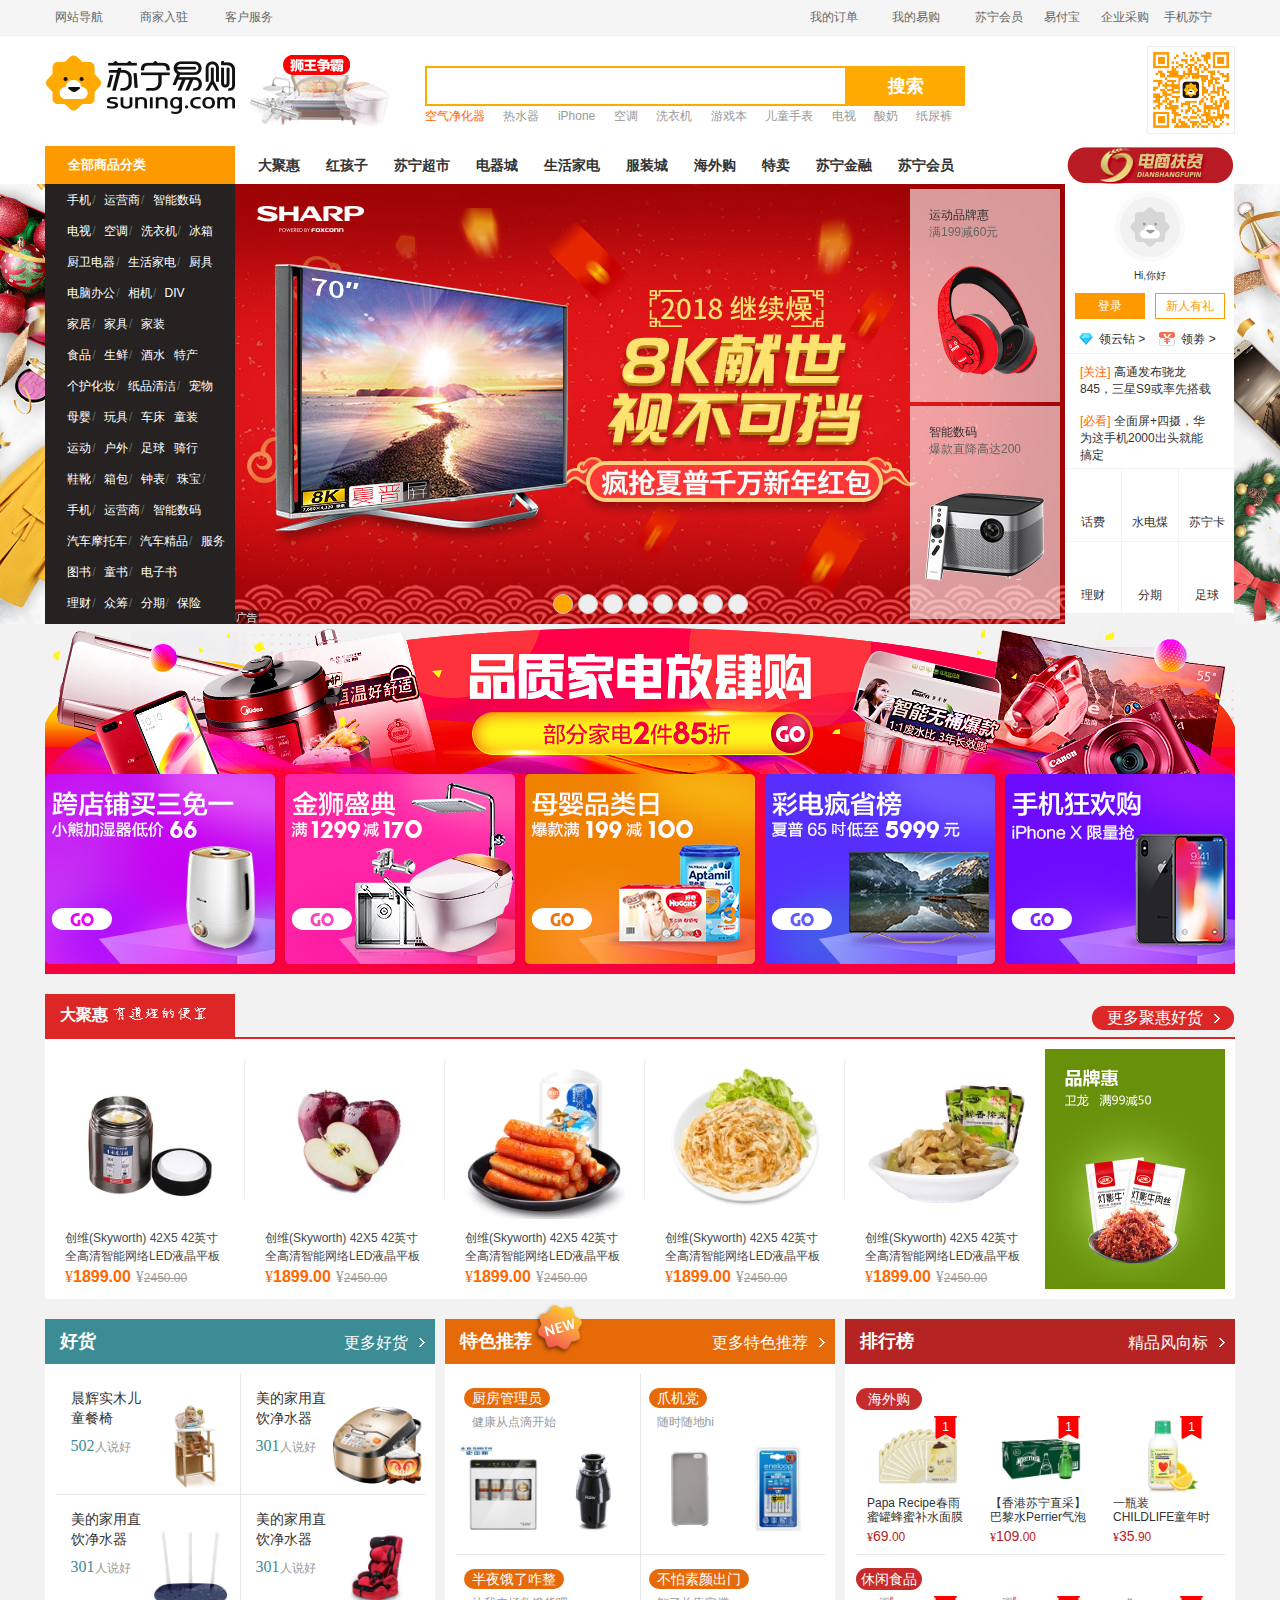
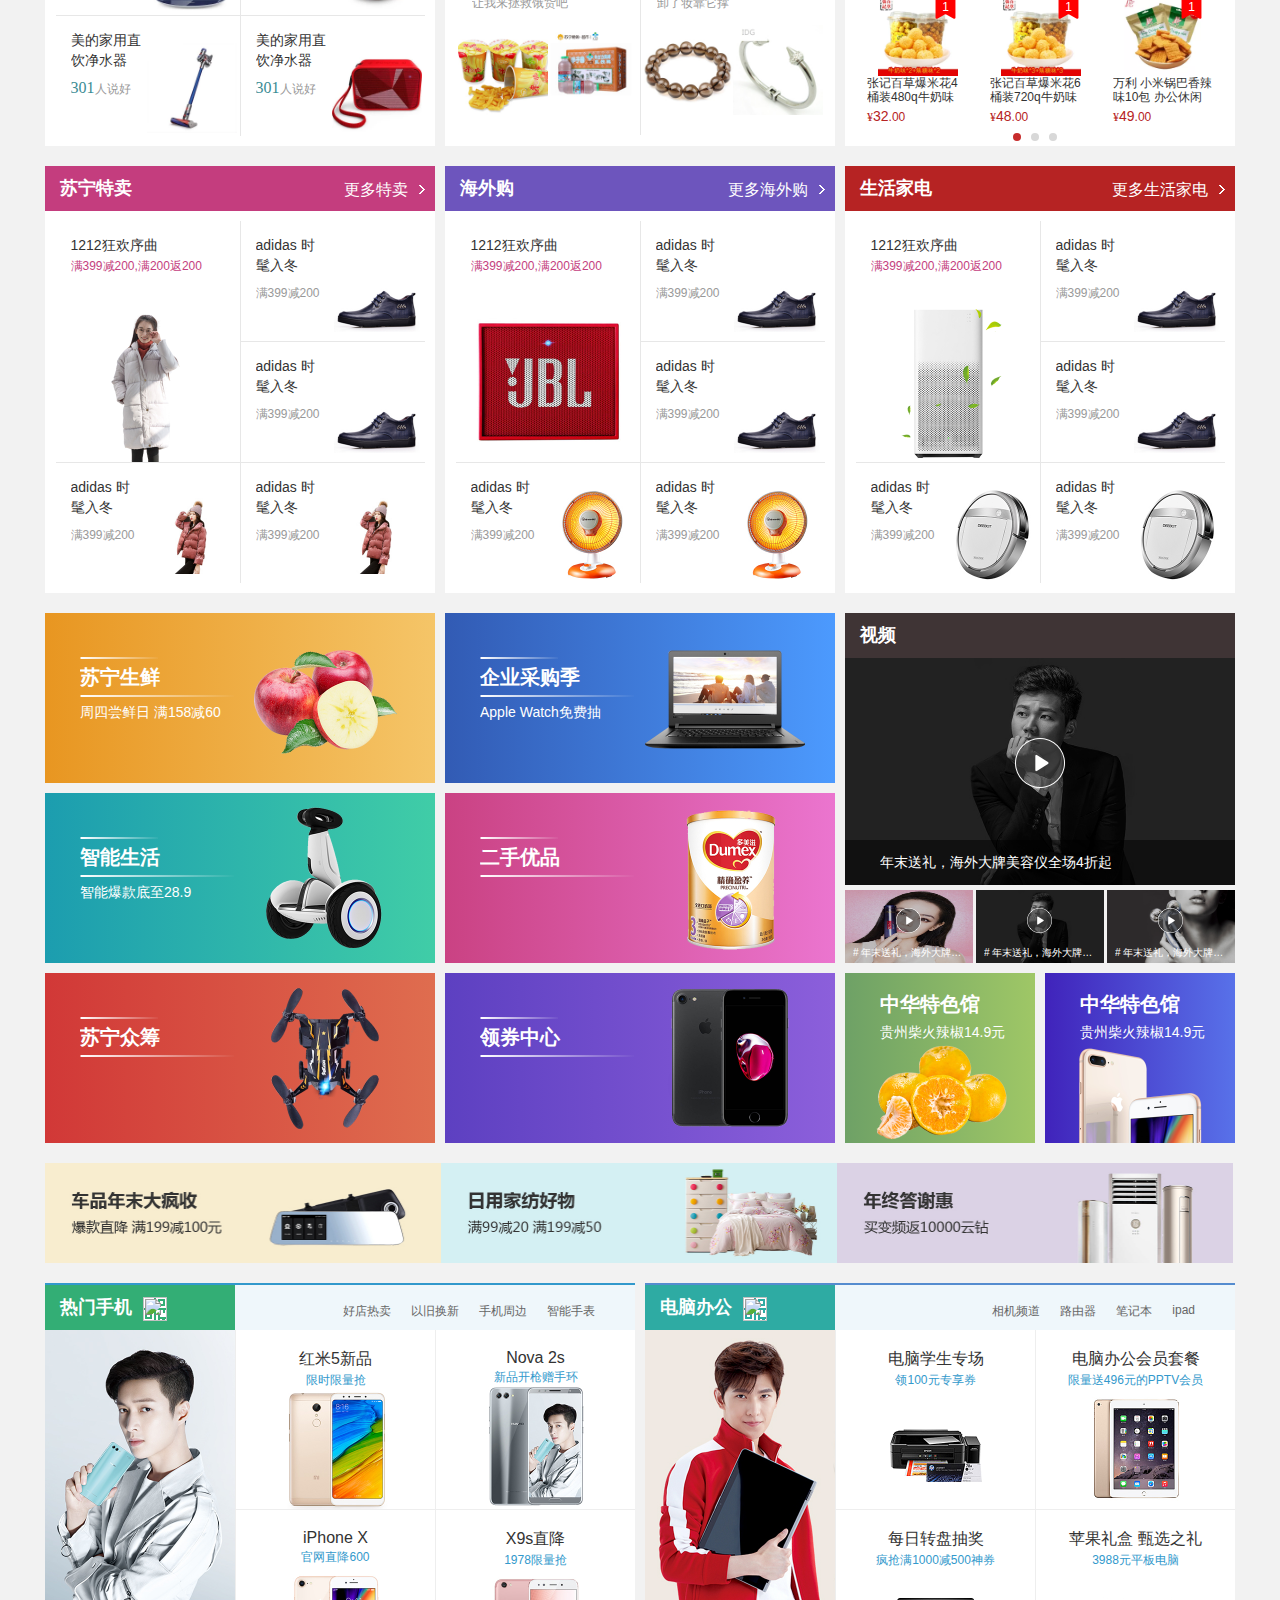
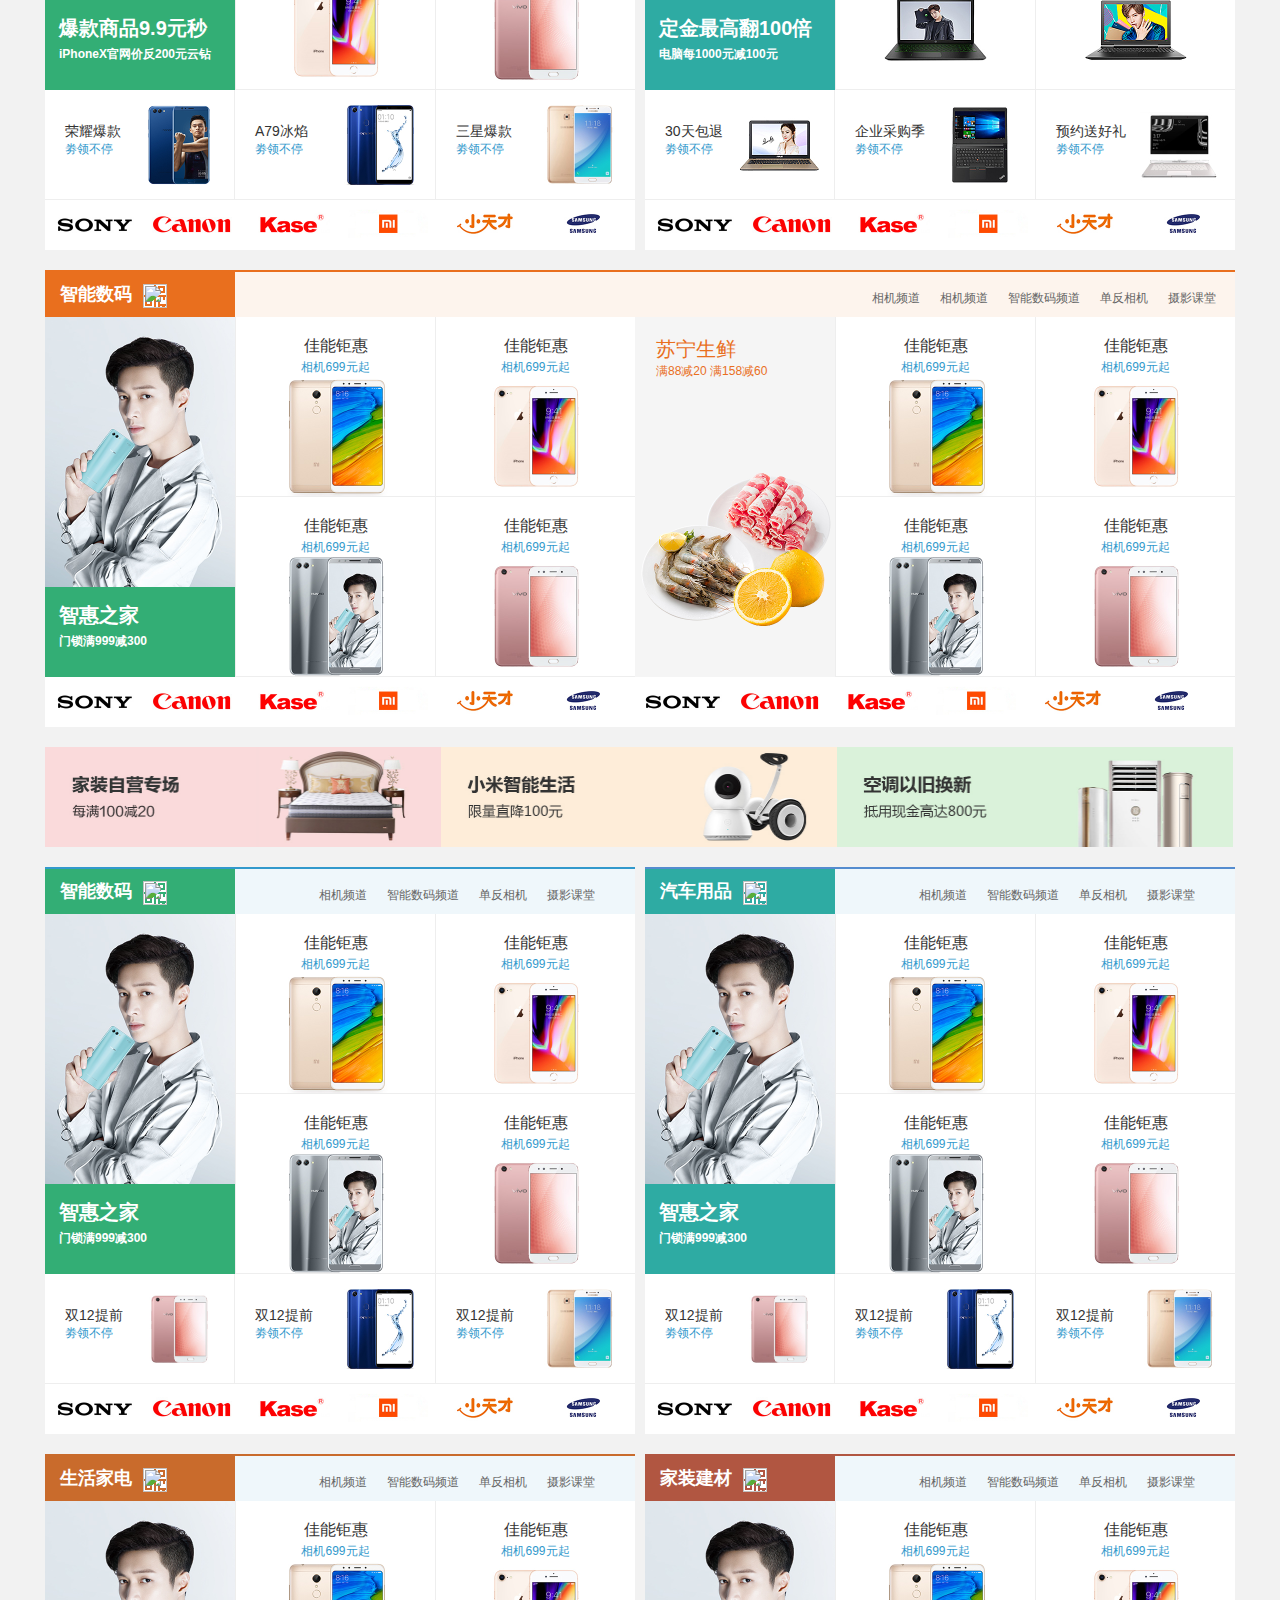
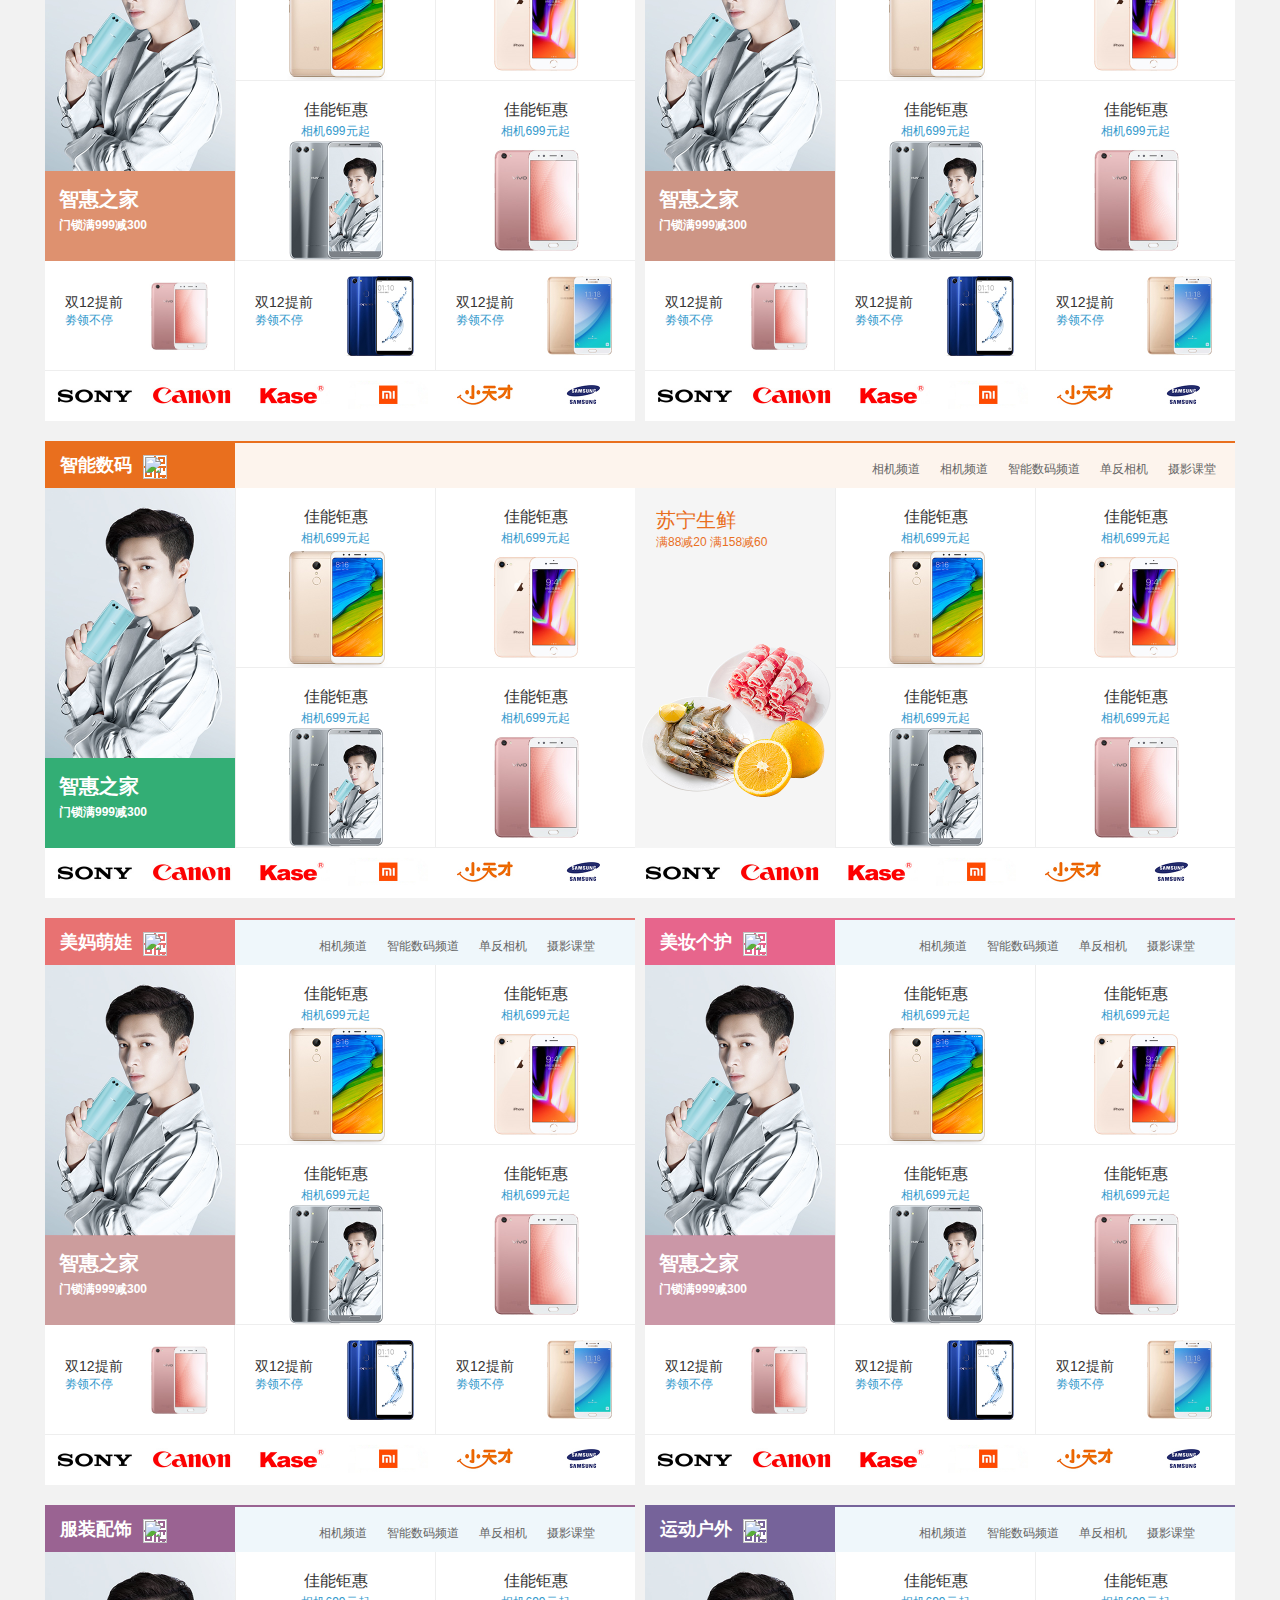
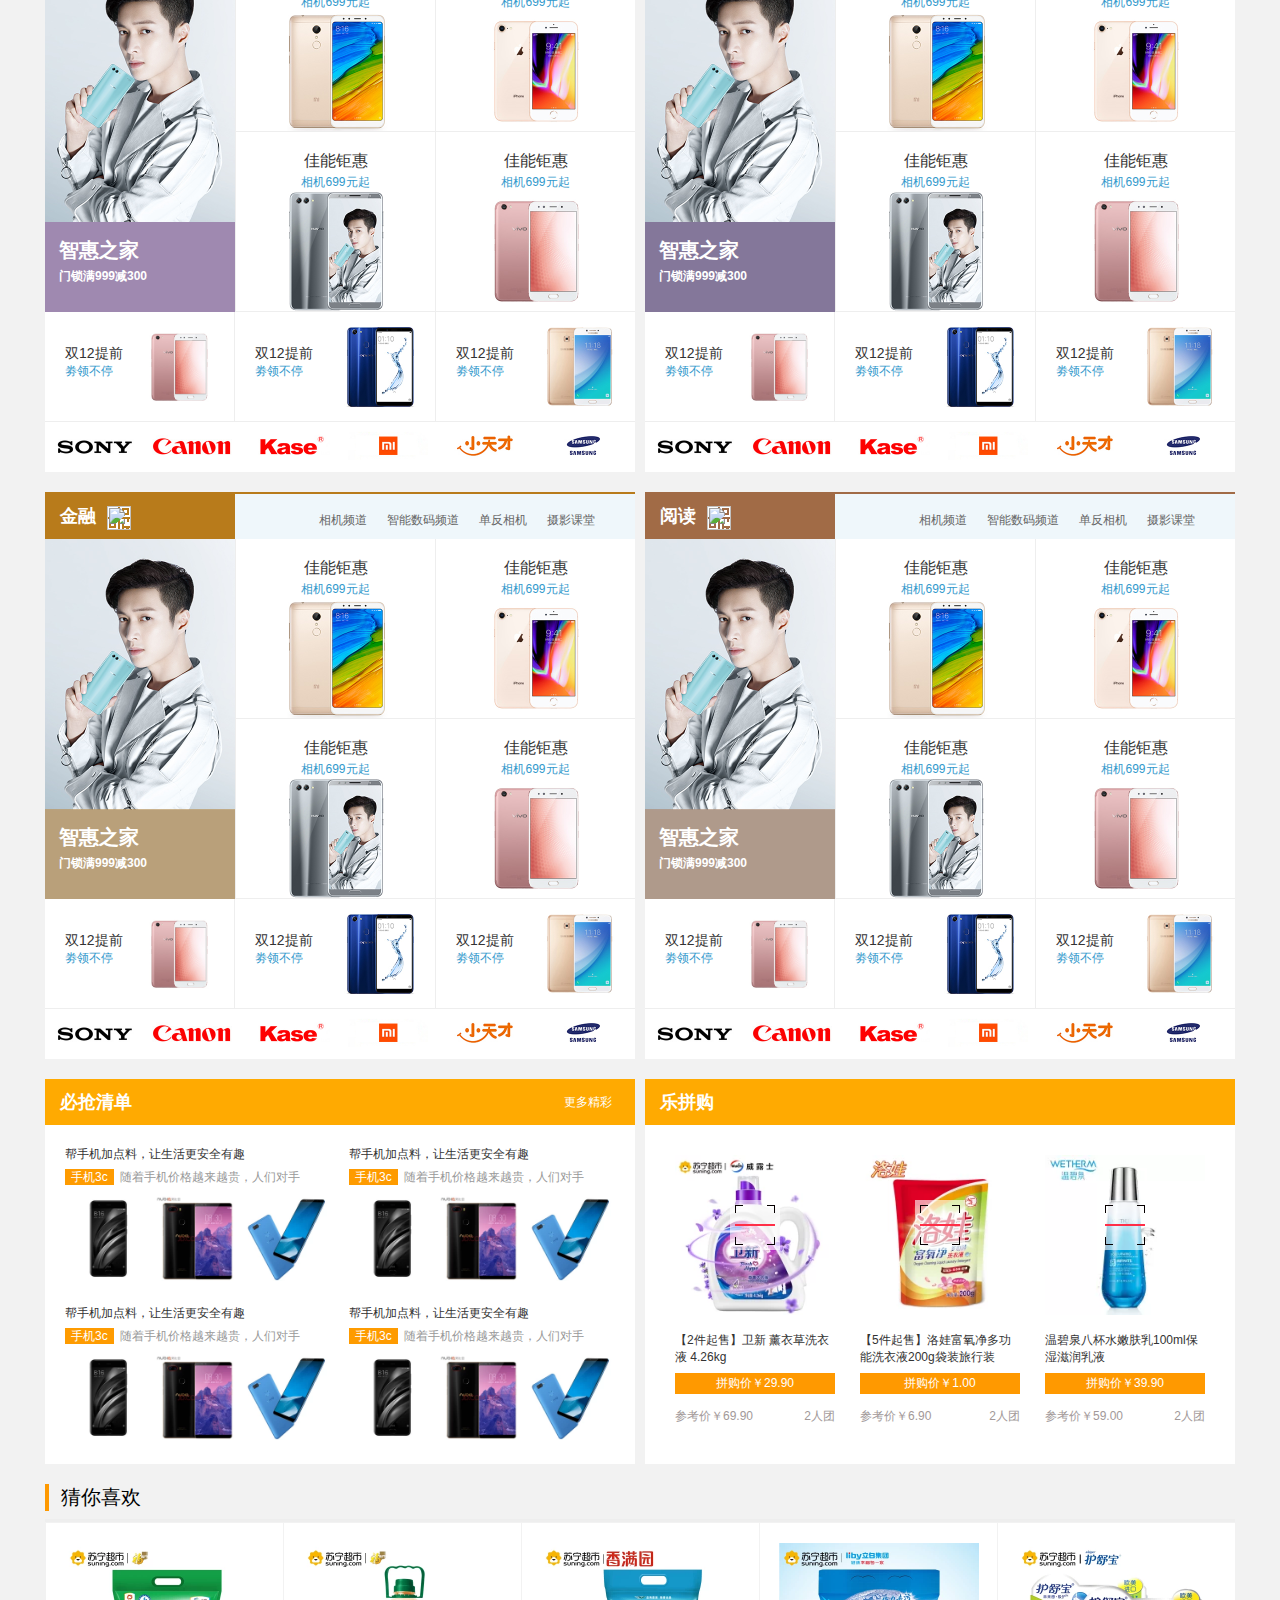
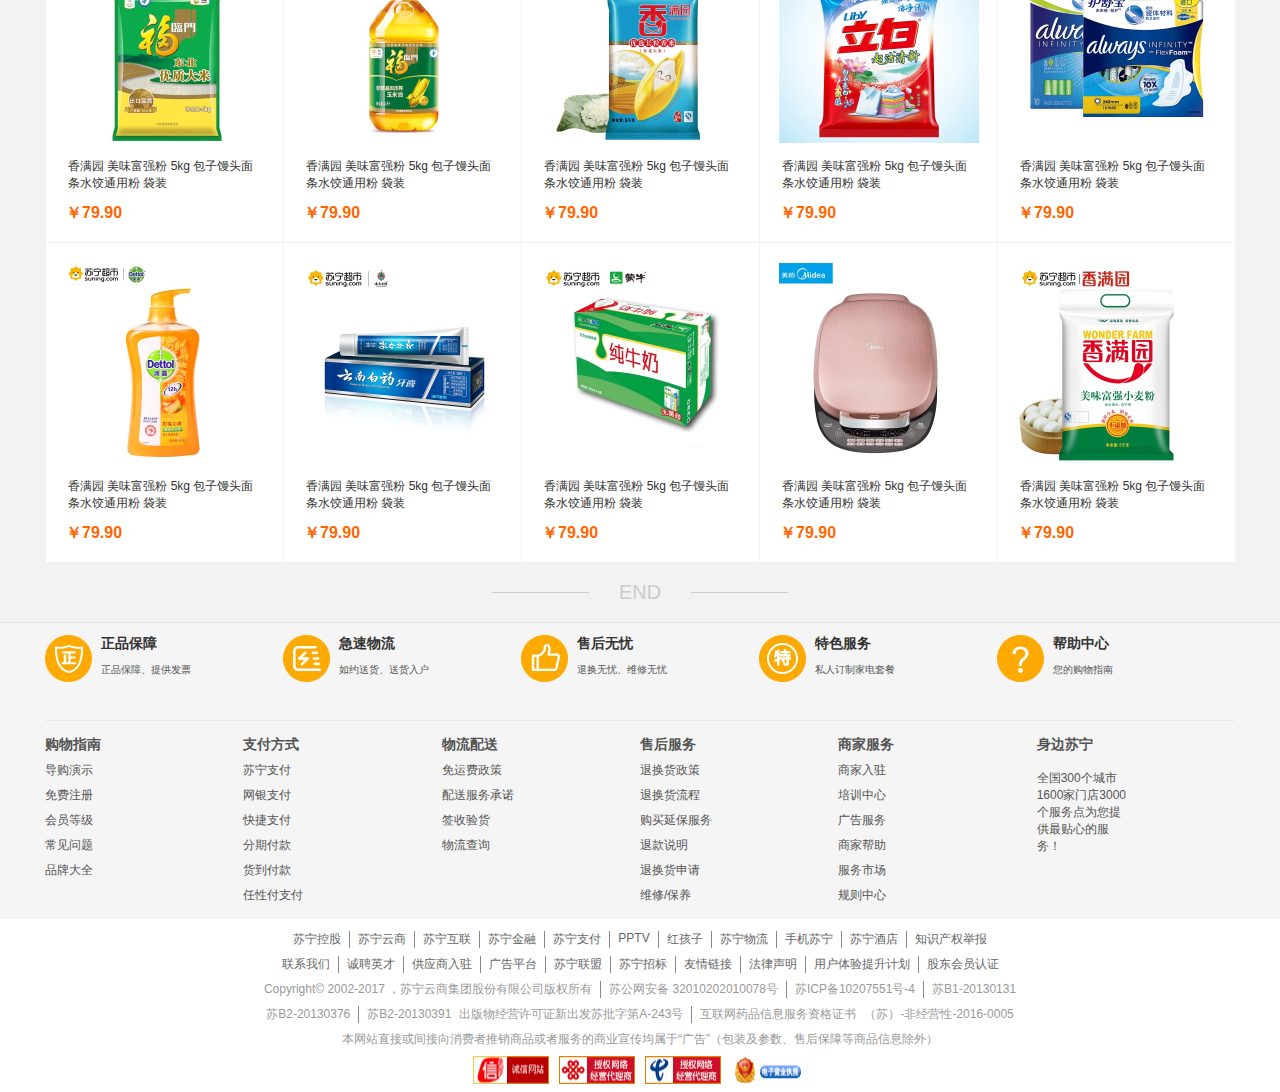
==== commit 4bae904c: "1" ====
--- a/index.html
+++ b/index.html
@@ -995,7 +995,7 @@
 		</div>
 		<!-- 彩电结束 -->
 		<!-- 数码汽车开始 -->
-		<div class="shumaqiche">
+		<div class="lists shumaqiche">
 			<div class="smqc-left">
 				<div class="smqc-left-s">
 					<div class="smqc-ss">
@@ -1231,7 +1231,7 @@
 		</div>
 		<!-- 数码汽车结束 -->
 		<!-- 美味生活开始 -->
-		<div class="meiweishenghuo">
+		<div class="lists meiweishenghuo">
 			<div class="meiweishenghuo-top">
 				<div class="smqc-ss">
 						<div class="smqc-ssz mwsh1">
@@ -1408,7 +1408,7 @@
 		</div>
 		<!-- 家装结束 -->
 		<!-- 数码汽车开始 -->
-		<div class="shumaqiche">
+		<div class="lists shumaqiche">
 			<div class="smqc-left">
 				<div class="smqc-left-s">
 					<div class="smqc-ss">
@@ -1644,7 +1644,7 @@
 		</div>
 		<!-- 数码汽车结束 -->
 		<!-- 家电家装开始 -->
-		<div class="shumaqiche">
+		<div class="lists shumaqiche">
 			<div class="smqc-left jd3">
 				<div class="smqc-left-s">
 					<div class="smqc-ss">
@@ -1880,7 +1880,7 @@
 		</div>
 		<!-- 家电家装结束 -->
 		<!-- 美味生活开始 -->
-		<div class="meiweishenghuo">
+		<div class="lists meiweishenghuo">
 			<div class="meiweishenghuo-top">
 				<div class="smqc-ss">
 						<div class="smqc-ssz mwsh1">
@@ -2050,7 +2050,7 @@
 		</div>
 		<!-- 美味生活结束 -->
 		<!-- 萌娃美妆开始 -->
-		<div class="shumaqiche">
+		<div class="lists shumaqiche">
 			<div class="smqc-left mw3">
 				<div class="smqc-left-s">
 					<div class="smqc-ss">
@@ -2286,7 +2286,7 @@
 		</div>
 		<!-- 萌娃美妆结束 -->
 		<!-- 服装运动开始 -->
-		<div class="shumaqiche">
+		<div class="lists shumaqiche">
 			<div class="smqc-left fz3">
 				<div class="smqc-left-s">
 					<div class="smqc-ss">
@@ -2522,7 +2522,7 @@
 		</div>
 		<!-- 服装运动结束 -->
 		<!-- 金融阅读开始 -->
-		<div class="shumaqiche">
+		<div class="lists shumaqiche">
 			<div class="smqc-left jr3">
 				<div class="smqc-left-s">
 					<div class="smqc-ss">
@@ -2758,7 +2758,7 @@
 		</div>
 		<!-- 金融阅读结束 -->
 		<!-- 必抢开始 -->
-		<div class="biqiang">
+		<div class="lists biqiang">
 			<div class="biqiang-z">
 				<div class="bq-s">
 					<p>必抢清单</p>
@@ -2888,7 +2888,7 @@
 		</div>
 		<!-- 必抢结束 -->
 		<!--猜你喜欢开始-->
-		<div class="cainixihuan">
+		<div class="lists cainixihuan">
 			<div class="cainixihuan-top">
 				<span>猜你喜欢</span>
 			</div>
@@ -3132,41 +3132,57 @@
 			<div class="aside-nei">
 				<div class="aside-nei-tu"></div>
 				<ul class="aside-nr">
-					<li>
-						<a href="">手机电脑</a>
-					</li>
-					<li>
-						<a href="">家用电器</a>
-					</li>
-					<li>
-						<a href="">数码汽车</a>
-					</li>
-					<li>
-						<a href="">生活家装</a>
-					</li>
-					<li>
-						<a href="">美味生活</a>
-					</li>
-					<li>
-						<a href="">母婴美妆</a>
-					</li>
-					<li>
-						<a href="">服饰运动</a>
-					</li>
-					<li>
-						<a href="">金融阅读</a>
-					</li>
-					<li>
-						<a href="">清单拼购</a>
-					</li>
-					<li>
-						<a href="">猜你喜欢</a>
+					<li class="active">
+						<a href="#">手机电脑</a>
+					</li>
+					<li>
+						<a href="#">家用电器</a>
+					</li>
+					<li>
+						<a href="#">数码汽车</a>
+					</li>
+					<li>
+						<a href="#">生活家装</a>
+					</li>
+					<li>
+						<a href="#">美味生活</a>
+					</li>
+					<li>
+						<a href="#">母婴美妆</a>
+					</li>
+					<li>
+						<a href="#">服饰运动</a>
+					</li>
+					<li>
+						<a href="#">金融阅读</a>
+					</li>
+					<li>
+						<a href="#">清单拼购</a>
+					</li>
+					<li>
+						<a href="#">猜你喜欢</a>
 					</li>
 				</ul>
 				<a href="" class="aside-di-1"></a>
 			</div>
 		</aside>
 		<!-- 测导航结束 -->
+		<!--顶部导航开始-->
+		<div class="topbar">
+			<div class="top-main">
+				<div class="fenleis">
+					<i>&#xe64c;</i>
+					全部商品分类
+				</div>
+				<div class="sss toubu-shousuo-top">
+					<div class="tbssz"></div>
+					<a href="" class="tbssy">搜索</a>
+				</div>
+				<div class="gouwuches"></div>
+				<div class="denglus"></div>
+			</div>
+		</div>
+		<!--顶部导航结束-->
 	</div>
 </body>
 <script src="js/index.js"></script>
--- a/css/suning.css
+++ b/css/suning.css
@@ -12,11 +12,11 @@
 }
 @font-face {
   font-family: 'iconfont';  /* project id 495407 */
-  src: url('http://at.alicdn.com/t/font_495407_g1atjg50tap833di.eot');
-  src: url('http://at.alicdn.com/t/font_495407_g1atjg50tap833di.eot?#iefix') format('embedded-opentype'),
-  url('http://at.alicdn.com/t/font_495407_g1atjg50tap833di.woff') format('woff'),
-  url('http://at.alicdn.com/t/font_495407_g1atjg50tap833di.ttf') format('truetype'),
-  url('http://at.alicdn.com/t/font_495407_g1atjg50tap833di.svg#iconfont') format('svg');
+  src: url('https://at.alicdn.com/t/font_495407_g1atjg50tap833di.eot');
+  src: url('https://at.alicdn.com/t/font_495407_g1atjg50tap833di.eot?#iefix') format('embedded-opentype'),
+  url('https://at.alicdn.com/t/font_495407_g1atjg50tap833di.woff') format('woff'),
+  url('https://at.alicdn.com/t/font_495407_g1atjg50tap833di.ttf') format('truetype'),
+  url('https://at.alicdn.com/t/font_495407_g1atjg50tap833di.svg#iconfont') format('svg');
 }
 .daohang{
 	width: 100%;
@@ -392,11 +392,11 @@
 }
 @font-face {
   font-family: 'iconfont';  /* project id 509577 */
-  src: url('http://at.alicdn.com/t/font_509577_kjmpb3zuhgqlg14i.eot');
-  src: url('http://at.alicdn.com/t/font_509577_kjmpb3zuhgqlg14i.eot?#iefix') format('embedded-opentype'),
-  url('http://at.alicdn.com/t/font_509577_kjmpb3zuhgqlg14i.woff') format('woff'),
-  url('http://at.alicdn.com/t/font_509577_kjmpb3zuhgqlg14i.ttf') format('truetype'),
-  url('http://at.alicdn.com/t/font_509577_kjmpb3zuhgqlg14i.svg#iconfont') format('svg');
+  src: url('https://at.alicdn.com/t/font_509577_kjmpb3zuhgqlg14i.eot');
+  src: url('https://at.alicdn.com/t/font_509577_kjmpb3zuhgqlg14i.eot?#iefix') format('embedded-opentype'),
+  url('https://at.alicdn.com/t/font_509577_kjmpb3zuhgqlg14i.woff') format('woff'),
+  url('https://at.alicdn.com/t/font_509577_kjmpb3zuhgqlg14i.ttf') format('truetype'),
+  url('https://at.alicdn.com/t/font_509577_kjmpb3zuhgqlg14i.svg#iconfont') format('svg');
 }
 .luobo-neikuan-right-xia{
 	width: 100%;
@@ -2995,8 +2995,9 @@
 	background: #f8f8f8;
 	border: 1px solid #e8e8e8;
 	position: relative;
-}
-.aside-nr li:first-child a{
+	display: none;
+}
+.aside-nr .active a{
 	background: #f60;
 	color: #fff;
 }
@@ -3028,3 +3029,46 @@
     height: 18px;
     background: url('../img/tupianjingling.png') -230px -183px;
 }
+.topbar{
+	width: 100%;
+	height: 50px;
+	background: #fff;
+	position: fixed;
+	top:-50px;
+	left:0;
+	transition: all .5s;
+	z-index: 99;
+}
+.top-main{
+	width: 1190px;
+	height: 50px;
+	/*background: red;*/
+	margin:auto;
+}
+
+.fenleis{
+	width: 163px;
+	height: 38px;
+	background: #f90;
+	float: left;
+	/*margin-top: 6px;*/
+	padding-left:27px;
+	line-height: 38px;
+	color:#fff;
+	font-size: 14px;
+	position: relative;
+}
+.ibox{
+	width: 12px;
+	height: 12px;
+	background: #000;
+	position: absolute;
+	top:13px;
+	left:9px;
+}
+.sss{
+	display: block;
+	width: 540px;
+	height: 40px;
+	margin:5px auto;
+}
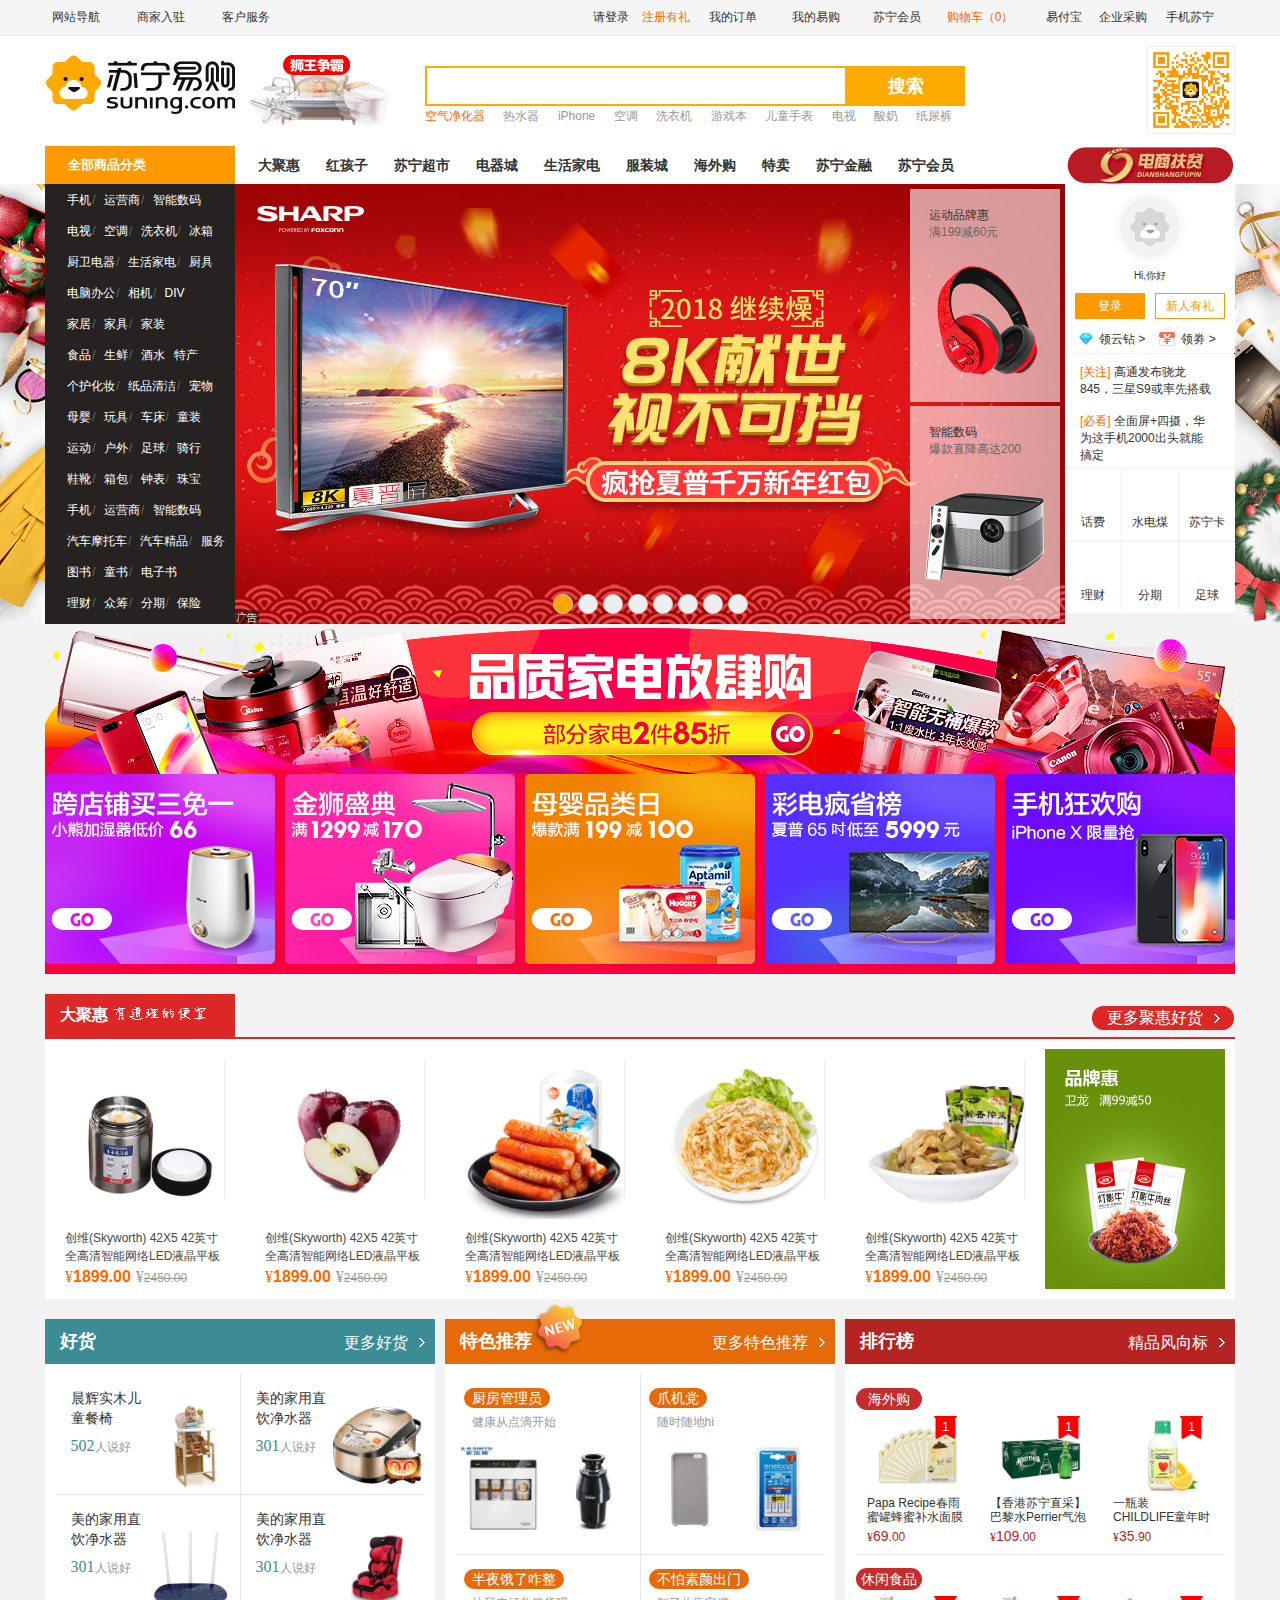
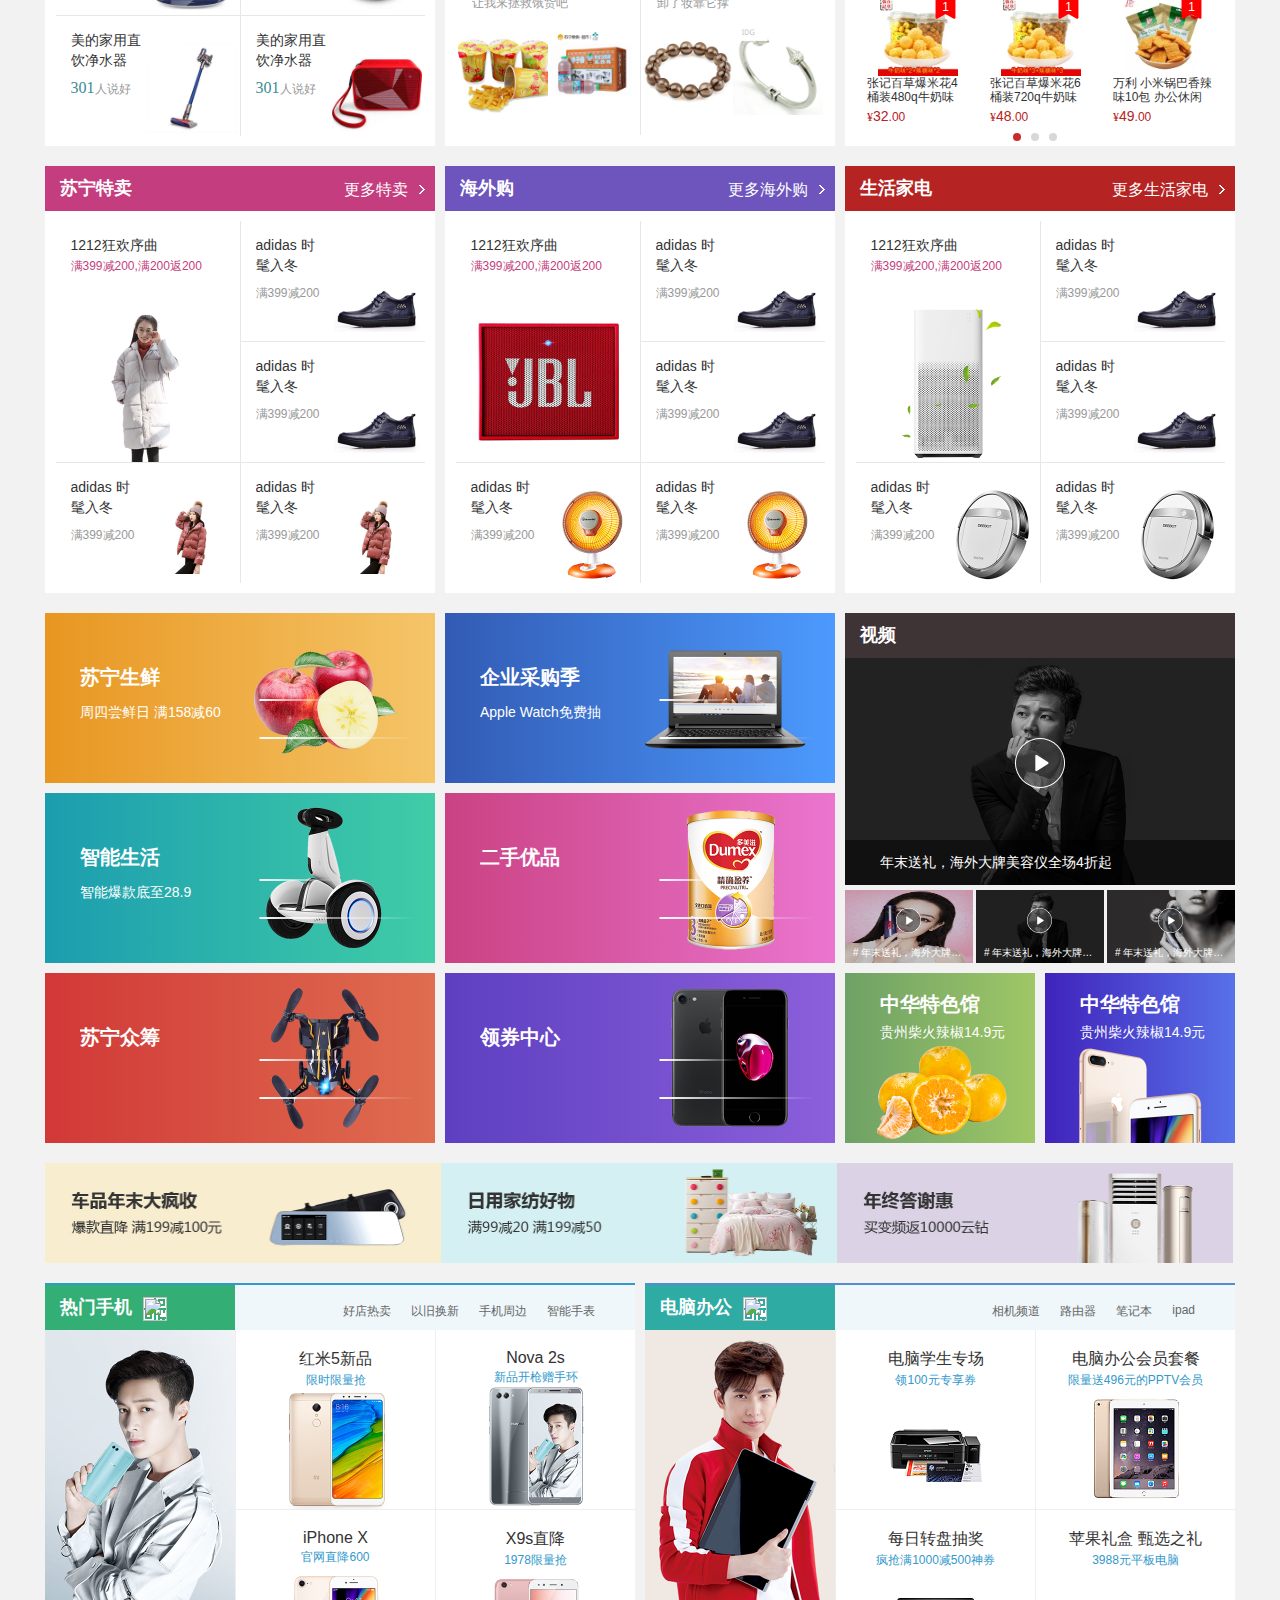
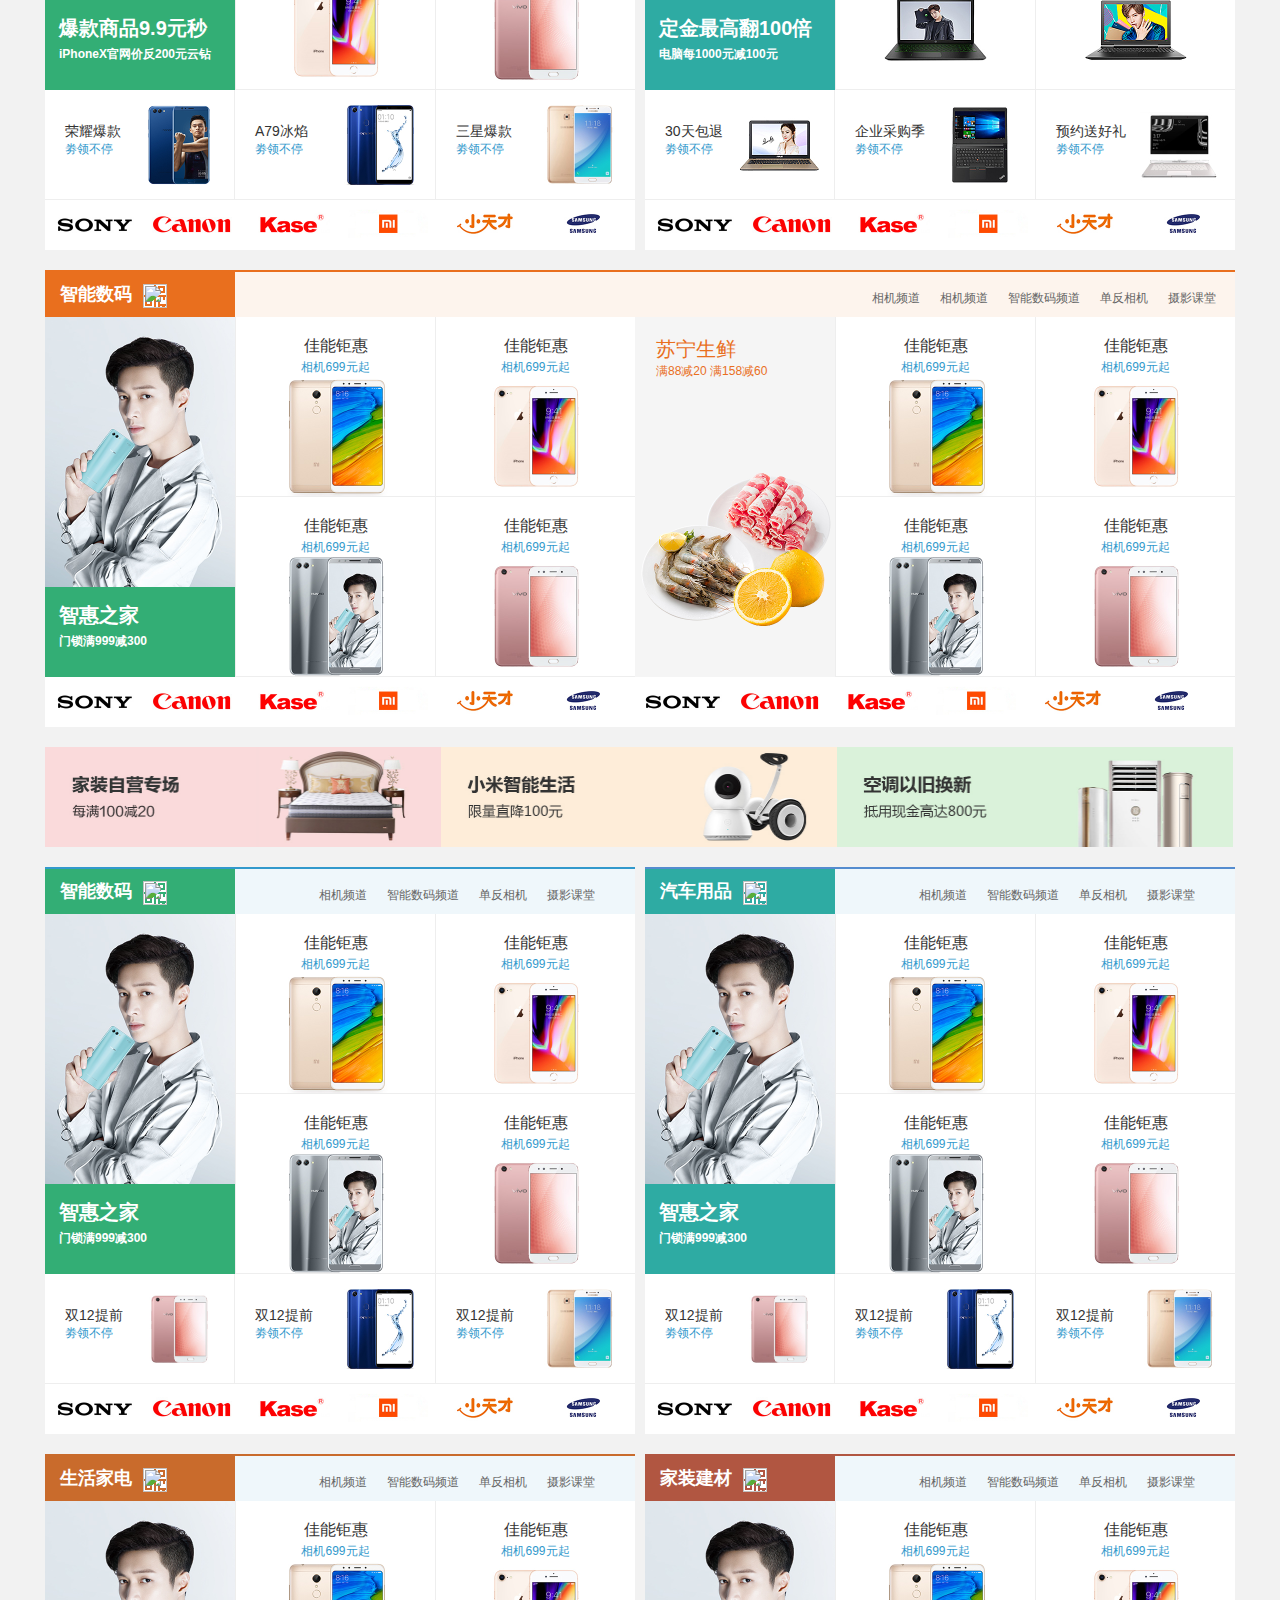
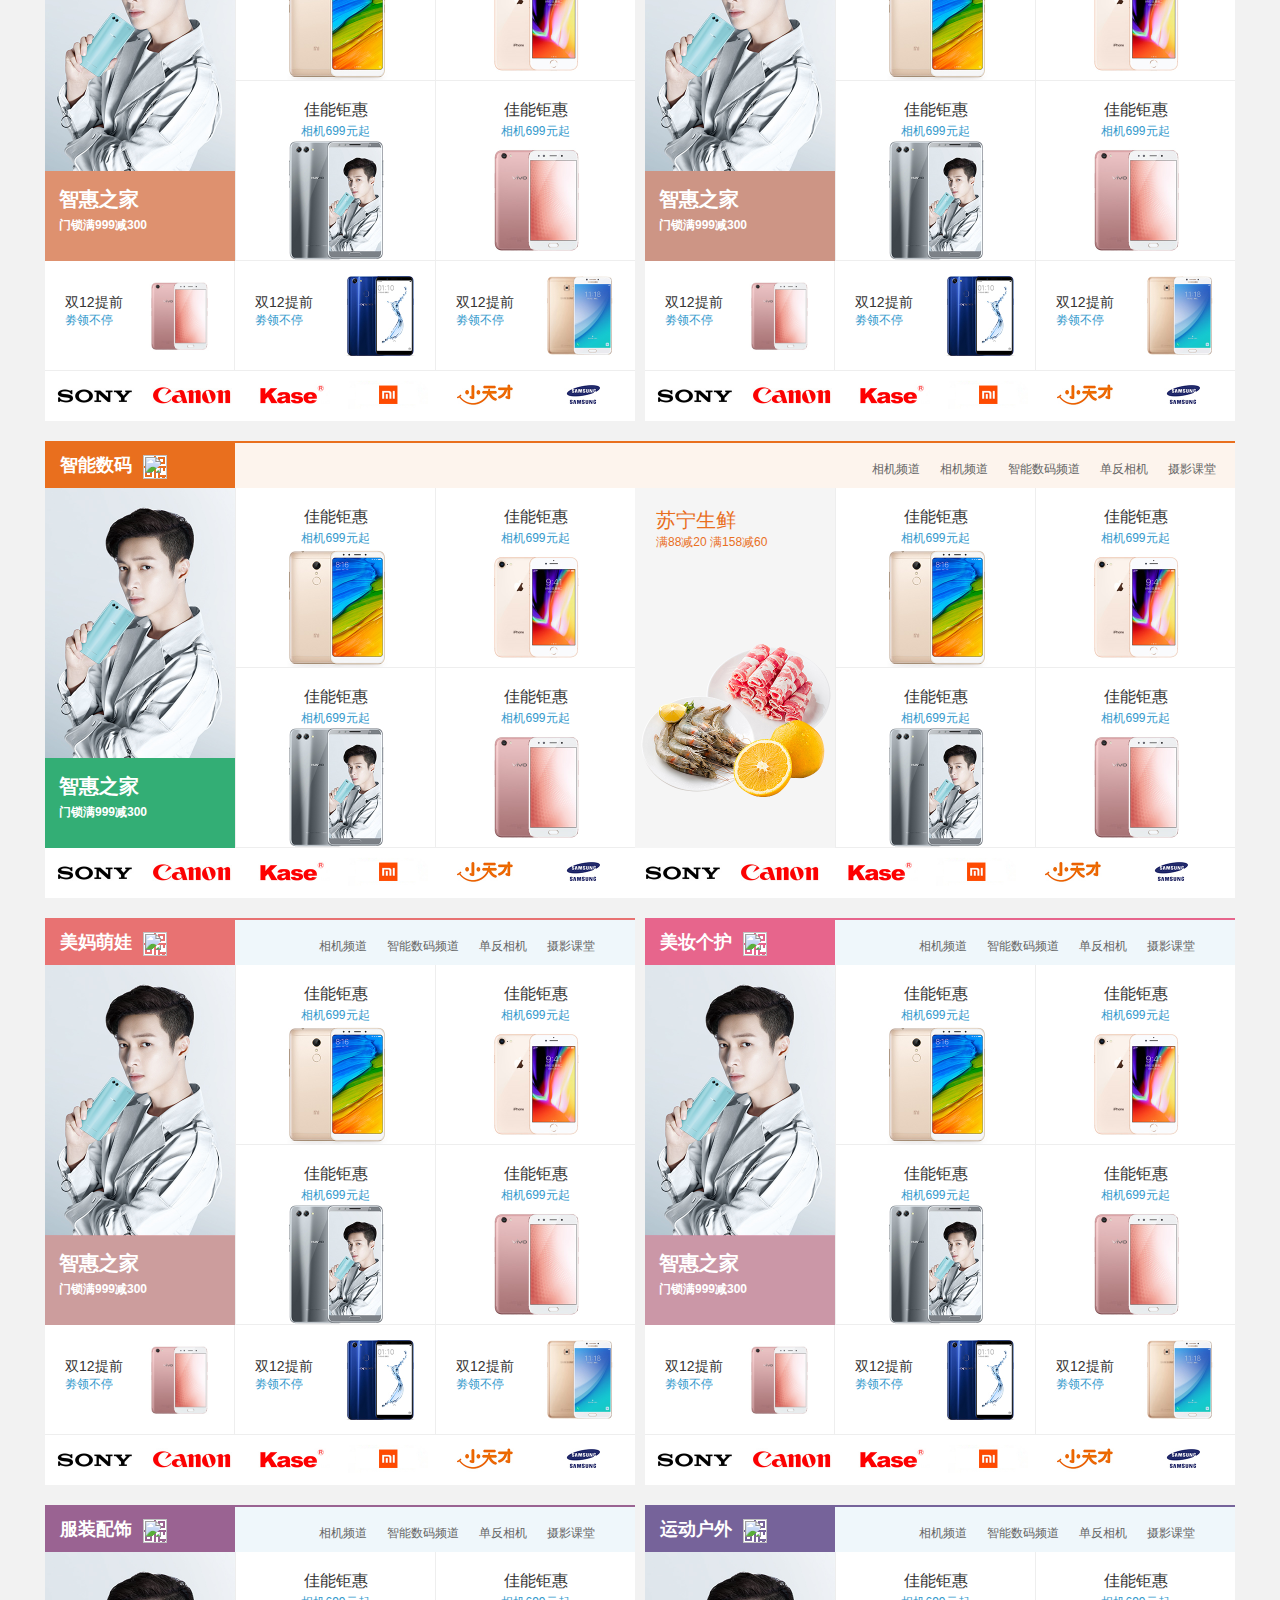
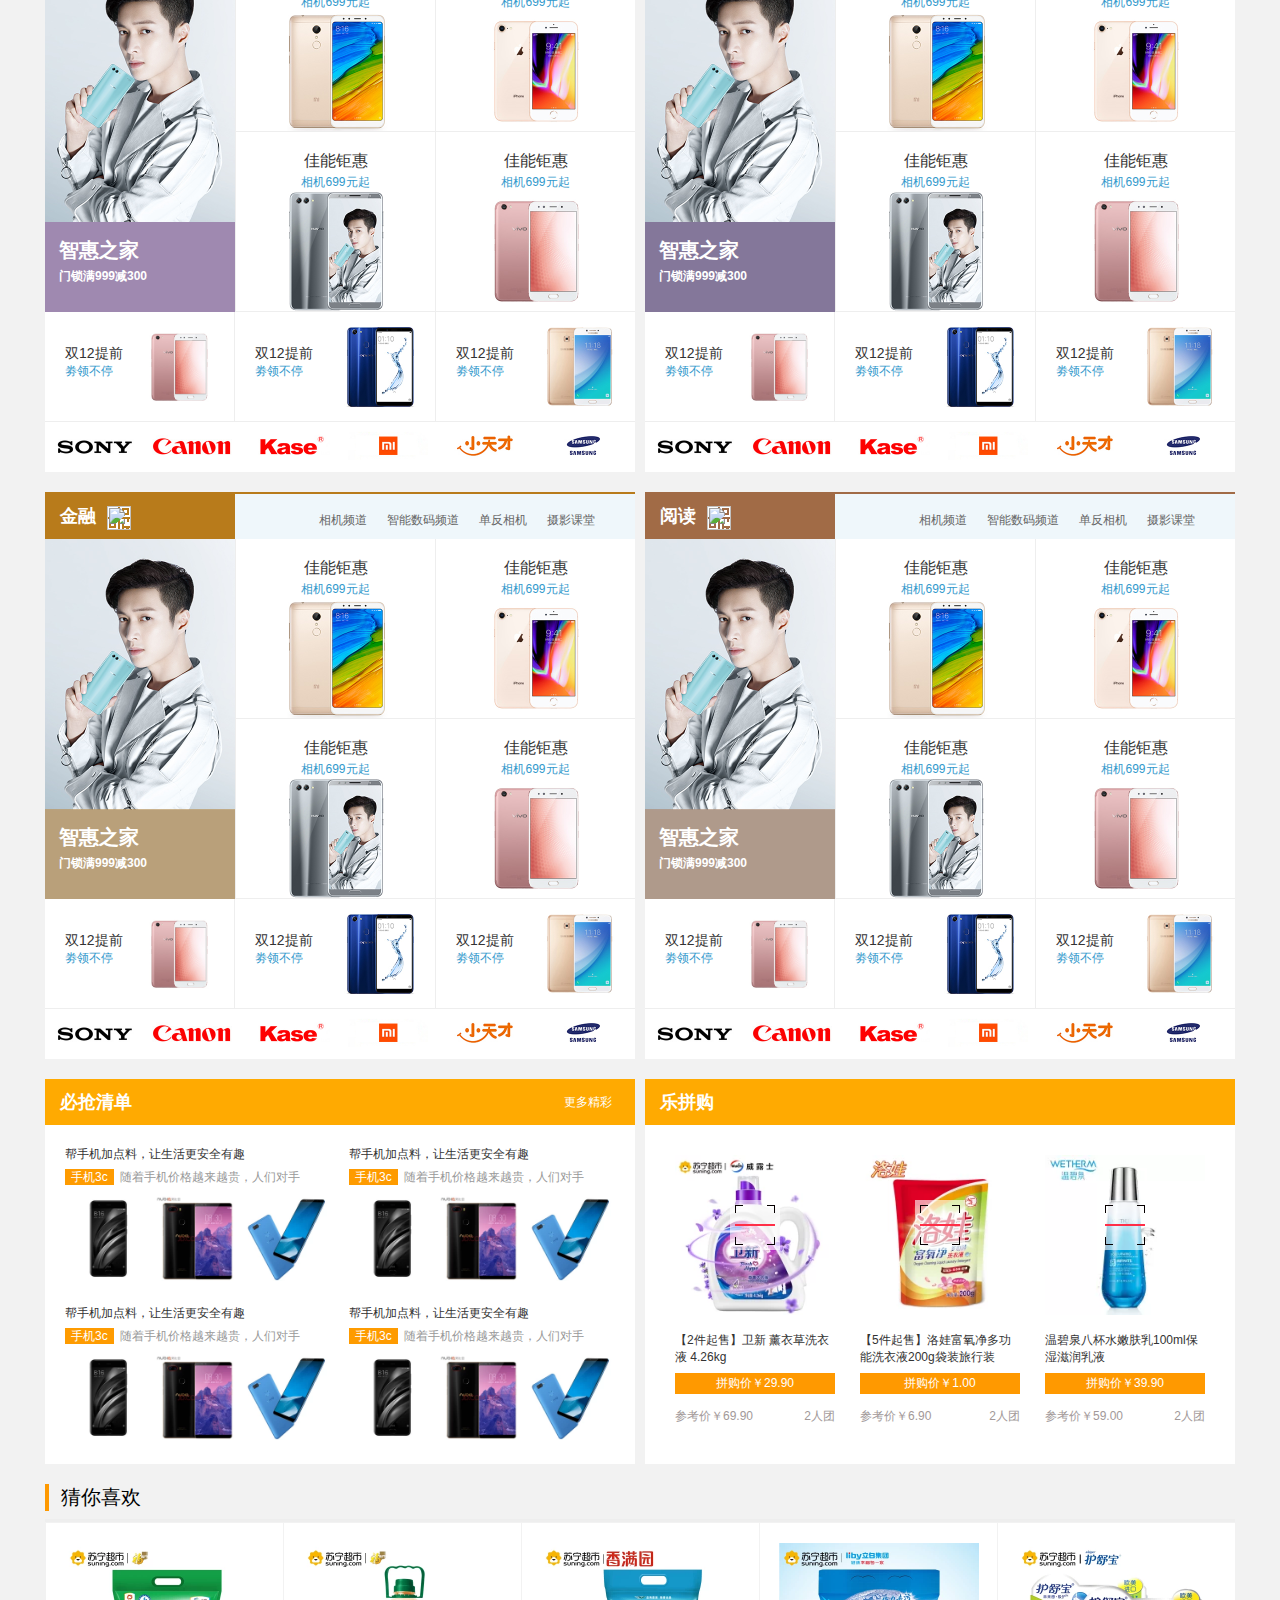
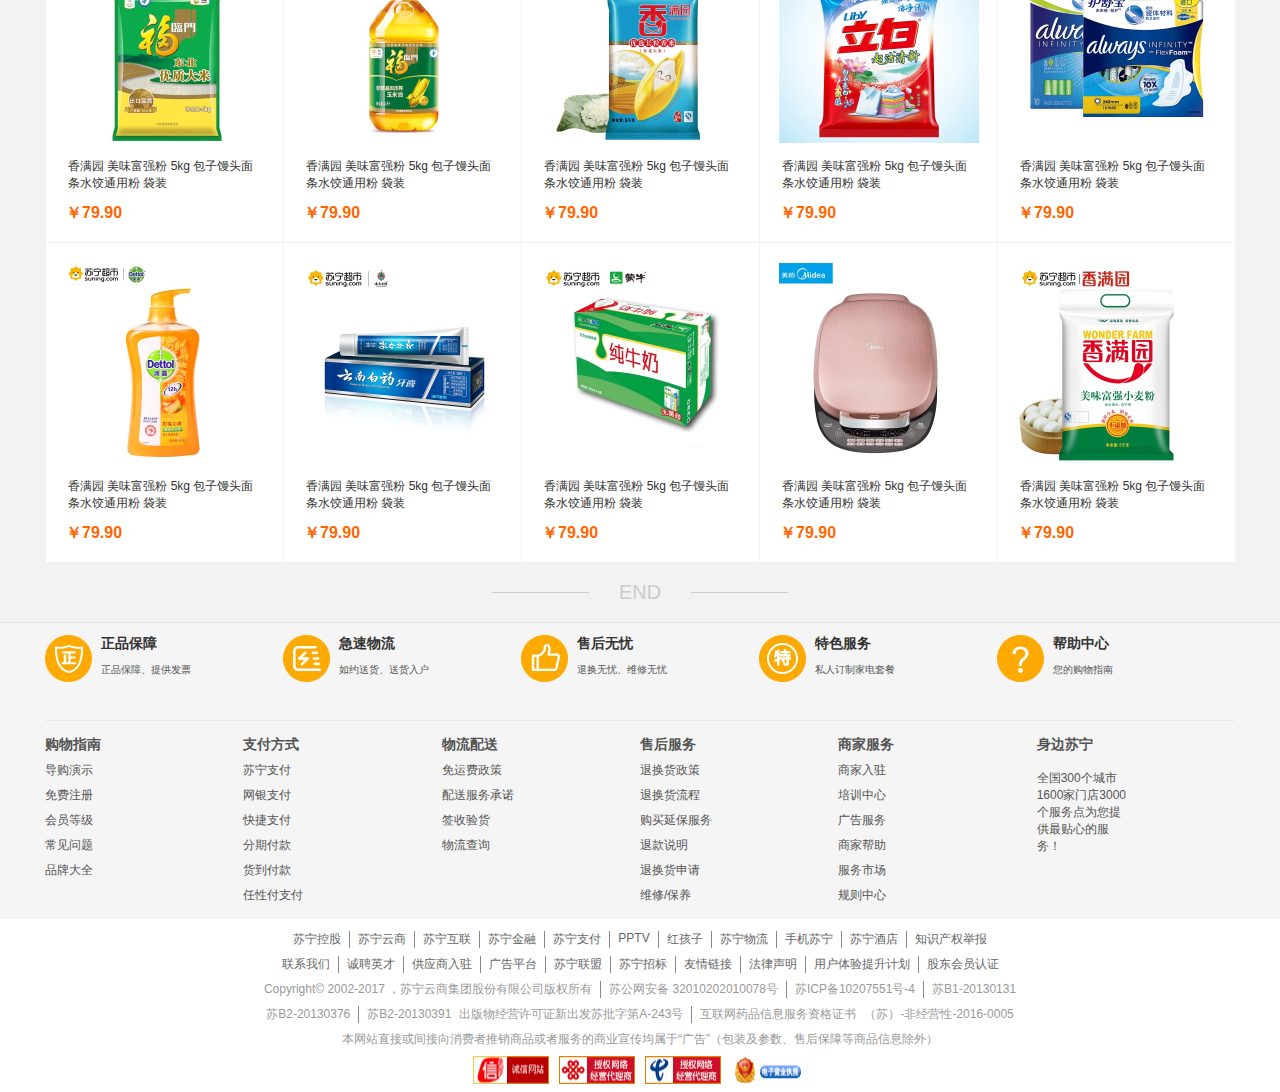
==== commit 4a709ca4: "1" ====
--- a/index.html
+++ b/index.html
@@ -9,43 +9,314 @@
 <body>
 	<div class="beijing">
 		<!-- 导航开始 -->
-		<div class="daohang">
-			<div class="daohang-neikan">
-				<div class="daohang-left">
-					<div class="dh-left-xiao">
-						<a href="" class="dh-left-wenzi">网站导航</a>
-						<i>&#xe605;</i>
-					</div>
-					<div class="dh-left-xiao">
-						<a href="" class="dh-left-wenzi">商家入驻</a>
-						<i>&#xe605;</i>
-					</div>
-					<div class="dh-left-xiao">
-						<a href="" class="dh-left-wenzi">客户服务</a>
-						<i>&#xe605;</i>
-					</div>
-				</div>
-				<div class="daohang-right">
-					<a href="" class="daohang-right-djk">
-						<div class="daohang-right-djkwz">手机苏宁</div>
-						<i>&#xe605;</i>
-					</a>
-					<div class="dh-djk">
-						<a href="" class="dh-djk-wz">苏宁会员</a>
-						<a href="" class="dh-djk-wz">易付宝</a>
-						<a href="" class="dh-djk-wz">企业采购</a>
-					</div>
-					<a href="" class="daohang-right-djk">
-						<div class="daohang-right-djkwz">我的易购</div>
-						<i>&#xe605;</i>
-					</a>
-					<a href="" class="daohang-right-djk">
-						<div class="daohang-right-djkwz">我的订单</div>
-						<i>&#xe605;</i>
-					</a>
+		<header>
+			<div class="header-box">
+				<div class="header-left">
+					<div class="header-left-box wz">
+						<a href="">网站导航</a>
+						<i class="iconfont">&#xe605;</i>
+						<div class="wz-box">
+							<dl class="sn-site-list">
+								<dt>特色购物</dt>
+								<dd>
+									<p>
+										<a href="">苏宁互联</a>
+									</p>
+									<p>
+										<a href="">苏宁达人</a>
+									</p>
+									<p>
+										<a href="">苏宁卡</a>
+									</p>
+									<p>
+										<a href="">海外购</a>
+									</p>
+									<p>
+										<a href="">大聚惠
+											<i class="host"></i>
+										</a>
+									</p>
+									<p>
+										<a href="">办公直通车</a>
+									</p>
+									<p>
+										<a href="">以旧换新</a>
+									</p>
+									<p>
+										<a href="">二手优品</a>
+									</p>
+									<p>
+										<a href="">领券中心</a>
+									</p>
+									<p>
+										<a href="">香港苏宁</a>
+									</p>
+									<p>
+										<a href="">苏宁特卖</a>
+									</p>
+									<p>
+										<a href="">节能超市</a>
+									</p>
+								</dd>
+							</dl>
+							<dl class="sn-site-list">
+								<dt>主题频道</dt>
+								<dd>
+									<p>
+										<a href="">电器城</a>
+									</p>
+									<p>
+										<a href="">苏宁超市</a>
+									</p>
+									<p>
+										<a href="">手机</a>
+									</p>
+									<p>
+										<a href="">运动馆</a>
+									</p>
+									<p>
+										<a href="">图书</a>
+									</p>
+									<p>
+										<a href="">红孩子母婴</a>
+									</p>
+									<p>
+										<a href="">美妆个护</a>
+									</p>
+									<p>
+										<a href="">电脑</a>
+									</p>
+									<p>
+										<a href="">服装城</a>
+									</p>
+									<p>
+										<a href="">智能生活</a>
+									</p>
+									<p>
+										<a href="">家装馆</a>
+									</p>
+									<p>
+										<a href="">汽车用品</a>
+									</p>
+									<p>
+										<a href="">苏宁热卖
+											<i class="host"></i>
+										</a>
+									</p>
+									<p>
+										<a href="">排行榜</a>
+									</p>
+								</dd>
+							</dl>
+							<dl class="sn-site-list">
+								<dt>生活助手</dt>
+								<dd>
+									<p>
+										<a href="">零钱宝
+											<i class="host"></i>
+										</a>
+									</p>
+									<p>
+										<a href="">手机充值</a>
+									</p>
+									<p>
+										<a href="">转账还款</a>
+									</p>
+									<p>
+										<a href="">约服务</a>
+									</p>
+									<p>
+										<a href="">水电煤</a>
+									</p>
+									<p>
+										<a href="">保险</a>
+									</p>
+									<p>
+										<a href="">机票</a>
+									</p>
+									<p>
+										<a href="">门店查询</a>
+									</p>
+								</dd>
+							</dl>
+							<dl class="sn-site-list">
+								<dt>会员服务</dt>
+								<dd>
+									<p>
+										<a href="">会员联盟
+											<i class="host"></i>
+										</a>
+									</p>
+									<p>
+										<a href="">延长保修</a>
+									</p>
+									<p>
+										<a href="">免费书城</a>
+									</p>
+									<p>
+										<a href="">易付宝</a>
+									</p>
+									<p>
+										<a href="">苏宁理财</a>
+									</p>
+									<p>
+										<a href="">苏宁金融</a>
+									</p>
+								</dd>
+							</dl>
+							<dl class="sn-site-list">
+								<dt>更多热点</dt>
+								<dd>
+									<p>
+										<a href="">PP视频</a>
+									</p>
+									<p>
+										<a href="">客户端</a>
+									</p>
+									<p>
+										<a href="">商家入驻
+											<i class="host"></i>
+										</a>
+									</p>
+									<p>
+										<a href="">苏宁众包</a>
+									</p>
+									<p>
+										<a href="">苏宁联盟</a>
+									</p>
+									<p>
+										<a href="">用户体验</a>
+									</p>
+									<p>
+										<a href="">校园先锋</a>
+									</p>
+									<p>
+										<a href="">苏宁加盟</a>
+									</p>
+									<p>
+										<a href="">苏宁云</a>
+									</p>
+									<p>
+										<a href="">苏宁足球</a>
+									</p>
+								</dd>
+							</dl>
+							<a href="" class="ng-close">
+								<em>×</em>
+							</a>
+						</div>
+					</div>
+					<div class="header-left-box rz">
+						<a href="">商家入驻</a>
+						<i class="iconfont">&#xe605;</i>
+						<div class="rz-box">
+							<a href="">合作招商</a>
+							<a href="">服务市场</a>
+							<a href="">金融中心</a>
+							<a href="">商家论坛</a>
+							<a href="">培训中心</a>
+							<a href="">增值服务</a>
+							<a href="">规则中心</a>
+						</div>
+					</div>
+					<div class="header-left-box fw">
+						<a href="">客户服务</a>
+						<i class="iconfont">&#xe605;</i>
+						<div class="fw-box">
+							<a href="">苏宁帮客</a>
+							<a href="">帮助中心</a>
+							<a href="">查找门店</a>
+							<a href="">退换/维修</a>
+							<a href="">建议反馈</a>
+							<a href="">服务承诺</a>
+							<a href="">在线咨询</a>
+						</div>
+					</div>
+				</div>
+				<div class="header-right">
+					<div class="header-right-box">
+						<a href="">请登录</a>
+						<a href="">注册有礼</a>
+					</div>
+					<div class="header-left-box dd">
+						<a href="">我的订单</a>
+						<i class="iconfont">&#xe605;</i>
+						<div class="dd-box">
+							<a href="">待支付</a>
+							<a href="">待收货</a>
+							<a href="">待评价</a>
+							<a href="">修改订单</a>
+						</div>
+					</div>
+					<div class="header-left-box yg">
+						<a href="">我的易购</a>
+						<i class="iconfont">&#xe605;</i>
+						<div class="yg-box">
+							<div class="yg-img">
+								<span>
+									<img src="img/yg-img.jpg" alt="">
+								</span>
+								<div class="yg-login">
+									<a href="">请登录</a>
+									<a href="" class="click">点击打卡</a>
+								</div>
+							</div>
+							<a href="">我的二手</a>
+							<a href="">我的收藏</a>
+							<a href="">我的金融</a>
+							<a href="">苏宁会员</a>
+							<a href="">我的任性付</a>
+							<a href="">我的优惠券</a>
+						</div>
+					</div>
+					<div class="header-right-box">
+						<a href="">苏宁会员</a>
+					</div>
+					<div class="header-left-box gw">
+						<a href="" class="car">购物车（0）</a>
+						<i class="iconfont">&#xe605;</i>
+						<div class="gw-box">
+							<div class="cart-box">
+								<div class="car-img"></div>
+								<p>不要让你的购物车空着哦，快去逛逛吧</p>
+								<p>如果您已添加过宝贝，那就赶紧登录查看吧</p>
+								<div class="car-botton">登录</div>
+							</div>
+						</div>
+					</div>
+					<div class="header-right-box">
+						<a href="">易付宝</a>
+					</div>
+					<div class="header-right-box">
+						<a href="">企业采购</a>
+					</div>
+					<div class="header-left-box sj">
+						<a href="">手机苏宁</a>
+						<i class="iconfont">&#xe605;</i>
+						<div class="sj-box">
+							<ul>
+								<li>
+									<img src="img/sj1.png" alt="">
+									<p>下载苏宁联盟APP</p>
+									<img src="img/aoyun-text.png" alt="">
+								</li>
+								<li>
+									<img src="img/yfb-top-code.png" alt="">
+									<p>扫一扫</p>
+									<p>下载苏宁联盟APP</p>
+								</li>
+								<li>
+									<img src="img/wxcode.jpg" alt="">
+									<p>扫一扫</p>
+									<p> 关注苏宁易购服务号</p>
+								</li>
+							</ul>
+							<div class="line"></div>
+							<div class="line lineTwo"></div>
+						</div>
 				</div>
 			</div>
-		</div>
+		</header>
 		<!-- 导航结束 -->
 		<!-- 头部开始 -->
 		<div class="toubu">
@@ -133,93 +404,2193 @@
 				<ul class="luobo-neikuan-left">
 					<li>
 						<i class="lunbo-lefti">&#xe626;</i>
-						<a href="">手机</a>/
-						<a href="">运营商</a>/
-						<a href="">智能数码</a>
+						<span>手机</span>/
+						<span>运营商</span>/
+						<span>智能数码</span>
+						<div class="item-box">
+							<div class="sort-btn">
+								<a href="">电器城</a>
+								<a href="">手机频道</a>
+								<a href="">智能数码</a>
+								<a href="">以旧换新</a>
+								<a href="">网上营业厅</a>
+								<a href="">企业采购</a>
+								<a href="">海外购</a>
+							</div>
+							<div class="cate-list">
+								<dl>
+									<dt>
+										<a href="">手机通讯</a>
+									</dt>
+									<dd>
+										<a href="" class="active">【iPhone 8 Plus最高下单立减800】</a>
+										<a href="">全部手机</a>
+										<a href="">iPhone</a>
+										<a href="" class="active">小米</a>
+										<a href="">荣耀</a>
+										<a href="" class="active">华为</a>
+										<a href="">三星</a>
+										<a href="" class="active">魅族</a>
+										<a href="">oppo</a>
+										<a href="">vivo</a>
+										<a href="">美图</a>
+										<a href="" class="active">努比亚</a>
+										<a href="" class="active">诺基亚</a>
+										<a href="">飞利浦</a>
+										<a href="">金立</a>
+										<a href="">守护宝</a>
+										<a href="" class="active">正品好店</a>
+										<a href="">以旧换新</a>
+										<a href="">手机维修</a>
+									</dd>
+								</dl>
+								<dl>
+									<dt>
+										<a href="">手机配件</a>
+									</dt>
+									<dd>
+										<a href="">【手机周边半价满减】</a>
+										<a href="">手机壳</a>
+										<a href="">手机贴膜</a>
+										<a href="">手机存储卡</a>
+										<a href="">数据线</a>
+										<a href="">充电器</a>
+										<a href="">手机耳机</a>
+										<a href="">手机电池</a>
+										<a href="">苹果周边</a>
+										<a href="">移动电源</a>
+										<a href="">蓝牙耳机</a>
+										<a href="">自拍杆</a>
+										<a href="">手机支架</a>
+										<a href="">手机U盘</a>
+										<a href="">蓝牙音箱</a>
+									</dd>
+								</dl>
+								<dl>
+									<dt>
+										<a href="">智能设备</a>
+									</dt>
+									<dd>
+										<a href="">【鹿客门锁爆款直降300】</a>
+										<a href="">智能手环</a>
+										<a href="">智能手表</a>
+										<a href="">体感车</a>
+										<a href="">VR眼镜</a>
+										<a href="">智能摄像头</a>
+										<a href="">智能家居</a>
+										<a href="">智能门锁</a>
+										<a href="">无人机</a>
+										<a href="">智能机器人</a>
+										<a href="">智能健康监测</a>
+									</dd>
+								</dl>
+								<dl>
+									<dt>
+										<a href="">影音电子</a>
+									</dt>
+									<dd>
+										<a href="">【新年为TA抢 手环55元抢】</a>
+										<a href="">运动耳机</a>
+										<a href="">耳机/耳麦</a>
+										<a href="">MP3/MP4</a>
+										<a href="">收音/收音机</a>
+										<a href="">流量宝盒</a>
+									</dd>
+								</dl>
+								<dl>
+									<dt>
+										<a href="">电子教育</a>
+									</dt>
+									<dd>
+										<a href="">儿童手表</a>
+										<a href="">小天才儿童手表</a>
+										<a href="">点读机/笔</a>
+										<a href="">学习机</a>
+										<a href="">电子书</a>
+										<a href="">电子词典</a>
+									</dd>
+								</dl>
+								<dl>
+									<dt>
+										<a href="">苏宁互联</a>
+									</dt>
+									<dd>
+										<a href="">【靓号全场0低消】</a>
+										<a href="">选号入网</a>
+										<a href="">靓号中心</a>
+										<a href="">互联特权</a>
+										<a href="">至简20元</a>
+									</dd>
+								</dl>
+								<dl>
+									<dt>
+										<a href="">营业厅</a>
+									</dt>
+									<dd>
+										<a href="">运营商年货节</a>
+										<a href="">合约机</a>
+										<a href="">选号码</a>
+										<a href="">办套餐</a>
+										<a href="">充话费/流量</a>
+										<a href="">安徽电信专享</a>
+										<a href="">中国移动</a>
+										<a href="">苏宁互联</a>
+									</dd>
+								</dl>
+							</div>
+							<div class="actShow">
+								<div class="brandList">
+									<a href="">
+										<img src="img/as1.jpg" alt="">
+									</a>
+									<a href="">
+										<img src="img/as2.jpg" alt="">
+									</a>
+									<a href="">
+										<img src="img/as3.jpg" alt="">
+									</a>
+									<a href="">
+										<img src="img/as4.jpg" alt="">
+									</a>
+									<a href="">
+										<img src="img/as5.jpg" alt="">
+									</a>
+									<a href="">
+										<img src="img/as6.jpg" alt="">
+									</a>
+									<a href="">
+										<img src="img/as7.jpg" alt="">
+									</a>
+									<a href="">
+										<img src="img/as8.jpg" alt="">
+									</a>
+								</div>
+								<div class="actList">
+									<a href="">
+										<img src="img/as9.jpg" alt="">
+									</a>
+									<a href="">
+										<img src="img/as10.jpg" alt="">
+									</a>
+								</div>
+							</div>
+						</div>
 					</li>
 					<li>
 						<i class="lunbo-lefti">&#xe612;</i>
-						<a href="">电视</a>/
-						<a href="">空调</a>/
-						<a href="">洗衣机</a>/
-						<a href="">冰箱</a>
+						<span>电视</span>/
+						<span>空调</span>/
+						<span>洗衣机</span>/
+						<span>冰箱</span>
+						<div class="item-box">
+							<div class="sort-btn">
+								<a href="">电器城</a>
+								<a href="">手机频道</a>
+								<a href="">智能数码</a>
+								<a href="">以旧换新</a>
+								<a href="">网上营业厅</a>
+								<a href="">企业采购</a>
+								<a href="">海外购</a>
+							</div>
+							<div class="cate-list">
+								<dl>
+									<dt>
+										<a href="">手机通讯</a>
+									</dt>
+									<dd>
+										<a href="" class="active">【iPhone 8 Plus最高下单立减800】</a>
+										<a href="">全部手机</a>
+										<a href="">iPhone</a>
+										<a href="" class="active">小米</a>
+										<a href="">荣耀</a>
+										<a href="" class="active">华为</a>
+										<a href="">三星</a>
+										<a href="" class="active">魅族</a>
+										<a href="">oppo</a>
+										<a href="">vivo</a>
+										<a href="">美图</a>
+										<a href="" class="active">努比亚</a>
+										<a href="" class="active">诺基亚</a>
+										<a href="">飞利浦</a>
+										<a href="">金立</a>
+										<a href="">守护宝</a>
+										<a href="" class="active">正品好店</a>
+										<a href="">以旧换新</a>
+										<a href="">手机维修</a>
+									</dd>
+								</dl>
+								<dl>
+									<dt>
+										<a href="">手机配件</a>
+									</dt>
+									<dd>
+										<a href="">【手机周边半价满减】</a>
+										<a href="">手机壳</a>
+										<a href="">手机贴膜</a>
+										<a href="">手机存储卡</a>
+										<a href="">数据线</a>
+										<a href="">充电器</a>
+										<a href="">手机耳机</a>
+										<a href="">手机电池</a>
+										<a href="">苹果周边</a>
+										<a href="">移动电源</a>
+										<a href="">蓝牙耳机</a>
+										<a href="">自拍杆</a>
+										<a href="">手机支架</a>
+										<a href="">手机U盘</a>
+										<a href="">蓝牙音箱</a>
+									</dd>
+								</dl>
+								<dl>
+									<dt>
+										<a href="">智能设备</a>
+									</dt>
+									<dd>
+										<a href="">【鹿客门锁爆款直降300】</a>
+										<a href="">智能手环</a>
+										<a href="">智能手表</a>
+										<a href="">体感车</a>
+										<a href="">VR眼镜</a>
+										<a href="">智能摄像头</a>
+										<a href="">智能家居</a>
+										<a href="">智能门锁</a>
+										<a href="">无人机</a>
+										<a href="">智能机器人</a>
+										<a href="">智能健康监测</a>
+									</dd>
+								</dl>
+								<dl>
+									<dt>
+										<a href="">影音电子</a>
+									</dt>
+									<dd>
+										<a href="">【新年为TA抢 手环55元抢】</a>
+										<a href="">运动耳机</a>
+										<a href="">耳机/耳麦</a>
+										<a href="">MP3/MP4</a>
+										<a href="">收音/收音机</a>
+										<a href="">流量宝盒</a>
+									</dd>
+								</dl>
+								<dl>
+									<dt>
+										<a href="">电子教育</a>
+									</dt>
+									<dd>
+										<a href="">儿童手表</a>
+										<a href="">小天才儿童手表</a>
+										<a href="">点读机/笔</a>
+										<a href="">学习机</a>
+										<a href="">电子书</a>
+										<a href="">电子词典</a>
+									</dd>
+								</dl>
+								<dl>
+									<dt>
+										<a href="">苏宁互联</a>
+									</dt>
+									<dd>
+										<a href="">【靓号全场0低消】</a>
+										<a href="">选号入网</a>
+										<a href="">靓号中心</a>
+										<a href="">互联特权</a>
+										<a href="">至简20元</a>
+									</dd>
+								</dl>
+								<dl>
+									<dt>
+										<a href="">营业厅</a>
+									</dt>
+									<dd>
+										<a href="">运营商年货节</a>
+										<a href="">合约机</a>
+										<a href="">选号码</a>
+										<a href="">办套餐</a>
+										<a href="">充话费/流量</a>
+										<a href="">安徽电信专享</a>
+										<a href="">中国移动</a>
+										<a href="">苏宁互联</a>
+									</dd>
+								</dl>
+							</div>
+						</div>
 					</li>
 					<li>
 						<i class="lunbo-lefti">&#xe600;</i>
-						<a href="">厨卫电器</a>/
-						<a href="">生活家电</a>/
-						<a href="">厨具</a>
+						<span>厨卫电器</span>/
+						<span>生活家电</span>/
+						<span>厨具</span>
+						<div class="item-box">
+							<div class="sort-btn">
+								<a href="">电器城</a>
+								<a href="">手机频道</a>
+								<a href="">智能数码</a>
+								<a href="">以旧换新</a>
+								<a href="">网上营业厅</a>
+								<a href="">企业采购</a>
+								<a href="">海外购</a>
+							</div>
+							<div class="cate-list">
+								<dl>
+									<dt>
+										<a href="">手机通讯</a>
+									</dt>
+									<dd>
+										<a href="" class="active">【iPhone 8 Plus最高下单立减800】</a>
+										<a href="">全部手机</a>
+										<a href="">iPhone</a>
+										<a href="" class="active">小米</a>
+										<a href="">荣耀</a>
+										<a href="" class="active">华为</a>
+										<a href="">三星</a>
+										<a href="" class="active">魅族</a>
+										<a href="">oppo</a>
+										<a href="">vivo</a>
+										<a href="">美图</a>
+										<a href="" class="active">努比亚</a>
+										<a href="" class="active">诺基亚</a>
+										<a href="">飞利浦</a>
+										<a href="">金立</a>
+										<a href="">守护宝</a>
+										<a href="" class="active">正品好店</a>
+										<a href="">以旧换新</a>
+										<a href="">手机维修</a>
+									</dd>
+								</dl>
+								<dl>
+									<dt>
+										<a href="">手机配件</a>
+									</dt>
+									<dd>
+										<a href="">【手机周边半价满减】</a>
+										<a href="">手机壳</a>
+										<a href="">手机贴膜</a>
+										<a href="">手机存储卡</a>
+										<a href="">数据线</a>
+										<a href="">充电器</a>
+										<a href="">手机耳机</a>
+										<a href="">手机电池</a>
+										<a href="">苹果周边</a>
+										<a href="">移动电源</a>
+										<a href="">蓝牙耳机</a>
+										<a href="">自拍杆</a>
+										<a href="">手机支架</a>
+										<a href="">手机U盘</a>
+										<a href="">蓝牙音箱</a>
+									</dd>
+								</dl>
+								<dl>
+									<dt>
+										<a href="">智能设备</a>
+									</dt>
+									<dd>
+										<a href="">【鹿客门锁爆款直降300】</a>
+										<a href="">智能手环</a>
+										<a href="">智能手表</a>
+										<a href="">体感车</a>
+										<a href="">VR眼镜</a>
+										<a href="">智能摄像头</a>
+										<a href="">智能家居</a>
+										<a href="">智能门锁</a>
+										<a href="">无人机</a>
+										<a href="">智能机器人</a>
+										<a href="">智能健康监测</a>
+									</dd>
+								</dl>
+								<dl>
+									<dt>
+										<a href="">影音电子</a>
+									</dt>
+									<dd>
+										<a href="">【新年为TA抢 手环55元抢】</a>
+										<a href="">运动耳机</a>
+										<a href="">耳机/耳麦</a>
+										<a href="">MP3/MP4</a>
+										<a href="">收音/收音机</a>
+										<a href="">流量宝盒</a>
+									</dd>
+								</dl>
+								<dl>
+									<dt>
+										<a href="">电子教育</a>
+									</dt>
+									<dd>
+										<a href="">儿童手表</a>
+										<a href="">小天才儿童手表</a>
+										<a href="">点读机/笔</a>
+										<a href="">学习机</a>
+										<a href="">电子书</a>
+										<a href="">电子词典</a>
+									</dd>
+								</dl>
+								<dl>
+									<dt>
+										<a href="">苏宁互联</a>
+									</dt>
+									<dd>
+										<a href="">【靓号全场0低消】</a>
+										<a href="">选号入网</a>
+										<a href="">靓号中心</a>
+										<a href="">互联特权</a>
+										<a href="">至简20元</a>
+									</dd>
+								</dl>
+								<dl>
+									<dt>
+										<a href="">营业厅</a>
+									</dt>
+									<dd>
+										<a href="">运营商年货节</a>
+										<a href="">合约机</a>
+										<a href="">选号码</a>
+										<a href="">办套餐</a>
+										<a href="">充话费/流量</a>
+										<a href="">安徽电信专享</a>
+										<a href="">中国移动</a>
+										<a href="">苏宁互联</a>
+									</dd>
+								</dl>
+							</div>
+							<div class="actShow">
+								<div class="brandList">
+									<a href="">
+										<img src="img/as1.jpg" alt="">
+									</a>
+									<a href="">
+										<img src="img/as2.jpg" alt="">
+									</a>
+									<a href="">
+										<img src="img/as3.jpg" alt="">
+									</a>
+									<a href="">
+										<img src="img/as4.jpg" alt="">
+									</a>
+									<a href="">
+										<img src="img/as5.jpg" alt="">
+									</a>
+									<a href="">
+										<img src="img/as6.jpg" alt="">
+									</a>
+									<a href="">
+										<img src="img/as7.jpg" alt="">
+									</a>
+									<a href="">
+										<img src="img/as8.jpg" alt="">
+									</a>
+								</div>
+								<div class="actList">
+									<a href="">
+										<img src="img/as9.jpg" alt="">
+									</a>
+									<a href="">
+										<img src="img/as10.jpg" alt="">
+									</a>
+								</div>
+							</div>
+						</div>
 					</li>
 					<li>
 						<i class="lunbo-lefti">&#xe613;</i>
-						<a href="">电脑办公</a>/
-						<a href="">相机</a>/
-						<a href="">DIV</a>
+						<span>电脑办公</span>/
+						<span>相机</span>/
+						<span>DIV</span>
+						<div class="item-box">
+							<div class="sort-btn">
+								<a href="">电器城</a>
+								<a href="">手机频道</a>
+								<a href="">智能数码</a>
+								<a href="">以旧换新</a>
+								<a href="">网上营业厅</a>
+								<a href="">企业采购</a>
+								<a href="">海外购</a>
+							</div>
+							<div class="cate-list">
+								<dl>
+									<dt>
+										<a href="">手机通讯</a>
+									</dt>
+									<dd>
+										<a href="" class="active">【iPhone 8 Plus最高下单立减800】</a>
+										<a href="">全部手机</a>
+										<a href="">iPhone</a>
+										<a href="" class="active">小米</a>
+										<a href="">荣耀</a>
+										<a href="" class="active">华为</a>
+										<a href="">三星</a>
+										<a href="" class="active">魅族</a>
+										<a href="">oppo</a>
+										<a href="">vivo</a>
+										<a href="">美图</a>
+										<a href="" class="active">努比亚</a>
+										<a href="" class="active">诺基亚</a>
+										<a href="">飞利浦</a>
+										<a href="">金立</a>
+										<a href="">守护宝</a>
+										<a href="" class="active">正品好店</a>
+										<a href="">以旧换新</a>
+										<a href="">手机维修</a>
+									</dd>
+								</dl>
+								<dl>
+									<dt>
+										<a href="">手机配件</a>
+									</dt>
+									<dd>
+										<a href="">【手机周边半价满减】</a>
+										<a href="">手机壳</a>
+										<a href="">手机贴膜</a>
+										<a href="">手机存储卡</a>
+										<a href="">数据线</a>
+										<a href="">充电器</a>
+										<a href="">手机耳机</a>
+										<a href="">手机电池</a>
+										<a href="">苹果周边</a>
+										<a href="">移动电源</a>
+										<a href="">蓝牙耳机</a>
+										<a href="">自拍杆</a>
+										<a href="">手机支架</a>
+										<a href="">手机U盘</a>
+										<a href="">蓝牙音箱</a>
+									</dd>
+								</dl>
+								<dl>
+									<dt>
+										<a href="">智能设备</a>
+									</dt>
+									<dd>
+										<a href="">【鹿客门锁爆款直降300】</a>
+										<a href="">智能手环</a>
+										<a href="">智能手表</a>
+										<a href="">体感车</a>
+										<a href="">VR眼镜</a>
+										<a href="">智能摄像头</a>
+										<a href="">智能家居</a>
+										<a href="">智能门锁</a>
+										<a href="">无人机</a>
+										<a href="">智能机器人</a>
+										<a href="">智能健康监测</a>
+									</dd>
+								</dl>
+								<dl>
+									<dt>
+										<a href="">影音电子</a>
+									</dt>
+									<dd>
+										<a href="">【新年为TA抢 手环55元抢】</a>
+										<a href="">运动耳机</a>
+										<a href="">耳机/耳麦</a>
+										<a href="">MP3/MP4</a>
+										<a href="">收音/收音机</a>
+										<a href="">流量宝盒</a>
+									</dd>
+								</dl>
+								<dl>
+									<dt>
+										<a href="">电子教育</a>
+									</dt>
+									<dd>
+										<a href="">儿童手表</a>
+										<a href="">小天才儿童手表</a>
+										<a href="">点读机/笔</a>
+										<a href="">学习机</a>
+										<a href="">电子书</a>
+										<a href="">电子词典</a>
+									</dd>
+								</dl>
+								<dl>
+									<dt>
+										<a href="">苏宁互联</a>
+									</dt>
+									<dd>
+										<a href="">【靓号全场0低消】</a>
+										<a href="">选号入网</a>
+										<a href="">靓号中心</a>
+										<a href="">互联特权</a>
+										<a href="">至简20元</a>
+									</dd>
+								</dl>
+								<dl>
+									<dt>
+										<a href="">营业厅</a>
+									</dt>
+									<dd>
+										<a href="">运营商年货节</a>
+										<a href="">合约机</a>
+										<a href="">选号码</a>
+										<a href="">办套餐</a>
+										<a href="">充话费/流量</a>
+										<a href="">安徽电信专享</a>
+										<a href="">中国移动</a>
+										<a href="">苏宁互联</a>
+									</dd>
+								</dl>
+							</div>
+						</div>
 					</li>
 					<li>
 						<i class="lunbo-lefti">&#xe606;</i>
-						<a href="">家居</a>/
-						<a href="">家具</a>/
-						<a href="">家装</a>
+						<span>家居</span>/
+						<span>家具</span>/
+						<span>家装</span>
+						<div class="item-box">
+							<div class="sort-btn">
+								<a href="">电器城</a>
+								<a href="">手机频道</a>
+								<a href="">智能数码</a>
+								<a href="">以旧换新</a>
+								<a href="">网上营业厅</a>
+								<a href="">企业采购</a>
+								<a href="">海外购</a>
+							</div>
+							<div class="cate-list">
+								<dl>
+									<dt>
+										<a href="">手机通讯</a>
+									</dt>
+									<dd>
+										<a href="" class="active">【iPhone 8 Plus最高下单立减800】</a>
+										<a href="">全部手机</a>
+										<a href="">iPhone</a>
+										<a href="" class="active">小米</a>
+										<a href="">荣耀</a>
+										<a href="" class="active">华为</a>
+										<a href="">三星</a>
+										<a href="" class="active">魅族</a>
+										<a href="">oppo</a>
+										<a href="">vivo</a>
+										<a href="">美图</a>
+										<a href="" class="active">努比亚</a>
+										<a href="" class="active">诺基亚</a>
+										<a href="">飞利浦</a>
+										<a href="">金立</a>
+										<a href="">守护宝</a>
+										<a href="" class="active">正品好店</a>
+										<a href="">以旧换新</a>
+										<a href="">手机维修</a>
+									</dd>
+								</dl>
+								<dl>
+									<dt>
+										<a href="">手机配件</a>
+									</dt>
+									<dd>
+										<a href="">【手机周边半价满减】</a>
+										<a href="">手机壳</a>
+										<a href="">手机贴膜</a>
+										<a href="">手机存储卡</a>
+										<a href="">数据线</a>
+										<a href="">充电器</a>
+										<a href="">手机耳机</a>
+										<a href="">手机电池</a>
+										<a href="">苹果周边</a>
+										<a href="">移动电源</a>
+										<a href="">蓝牙耳机</a>
+										<a href="">自拍杆</a>
+										<a href="">手机支架</a>
+										<a href="">手机U盘</a>
+										<a href="">蓝牙音箱</a>
+									</dd>
+								</dl>
+								<dl>
+									<dt>
+										<a href="">智能设备</a>
+									</dt>
+									<dd>
+										<a href="">【鹿客门锁爆款直降300】</a>
+										<a href="">智能手环</a>
+										<a href="">智能手表</a>
+										<a href="">体感车</a>
+										<a href="">VR眼镜</a>
+										<a href="">智能摄像头</a>
+										<a href="">智能家居</a>
+										<a href="">智能门锁</a>
+										<a href="">无人机</a>
+										<a href="">智能机器人</a>
+										<a href="">智能健康监测</a>
+									</dd>
+								</dl>
+								<dl>
+									<dt>
+										<a href="">影音电子</a>
+									</dt>
+									<dd>
+										<a href="">【新年为TA抢 手环55元抢】</a>
+										<a href="">运动耳机</a>
+										<a href="">耳机/耳麦</a>
+										<a href="">MP3/MP4</a>
+										<a href="">收音/收音机</a>
+										<a href="">流量宝盒</a>
+									</dd>
+								</dl>
+								<dl>
+									<dt>
+										<a href="">电子教育</a>
+									</dt>
+									<dd>
+										<a href="">儿童手表</a>
+										<a href="">小天才儿童手表</a>
+										<a href="">点读机/笔</a>
+										<a href="">学习机</a>
+										<a href="">电子书</a>
+										<a href="">电子词典</a>
+									</dd>
+								</dl>
+								<dl>
+									<dt>
+										<a href="">苏宁互联</a>
+									</dt>
+									<dd>
+										<a href="">【靓号全场0低消】</a>
+										<a href="">选号入网</a>
+										<a href="">靓号中心</a>
+										<a href="">互联特权</a>
+										<a href="">至简20元</a>
+									</dd>
+								</dl>
+								<dl>
+									<dt>
+										<a href="">营业厅</a>
+									</dt>
+									<dd>
+										<a href="">运营商年货节</a>
+										<a href="">合约机</a>
+										<a href="">选号码</a>
+										<a href="">办套餐</a>
+										<a href="">充话费/流量</a>
+										<a href="">安徽电信专享</a>
+										<a href="">中国移动</a>
+										<a href="">苏宁互联</a>
+									</dd>
+								</dl>
+							</div>
+							<div class="actShow">
+								<div class="brandList">
+									<a href="">
+										<img src="img/as1.jpg" alt="">
+									</a>
+									<a href="">
+										<img src="img/as2.jpg" alt="">
+									</a>
+									<a href="">
+										<img src="img/as3.jpg" alt="">
+									</a>
+									<a href="">
+										<img src="img/as4.jpg" alt="">
+									</a>
+									<a href="">
+										<img src="img/as5.jpg" alt="">
+									</a>
+									<a href="">
+										<img src="img/as6.jpg" alt="">
+									</a>
+									<a href="">
+										<img src="img/as7.jpg" alt="">
+									</a>
+									<a href="">
+										<img src="img/as8.jpg" alt="">
+									</a>
+								</div>
+								<div class="actList">
+									<a href="">
+										<img src="img/as9.jpg" alt="">
+									</a>
+									<a href="">
+										<img src="img/as10.jpg" alt="">
+									</a>
+								</div>
+							</div>
+						</div>
 					</li>
 					<li>
 						<i class="lunbo-lefti">&#xe66f;</i>
-						<a href="">食品</a>/
-						<a href="">生鲜</a>/
-						<a href="">酒水</a>
-						<a href="">特产</a>
+						<span>食品</span>/
+						<span>生鲜</span>/
+						<span>酒水</span>
+						<span>特产</span>
+						<div class="item-box">
+							<div class="sort-btn">
+								<a href="">电器城</a>
+								<a href="">手机频道</a>
+								<a href="">智能数码</a>
+								<a href="">以旧换新</a>
+								<a href="">网上营业厅</a>
+								<a href="">企业采购</a>
+								<a href="">海外购</a>
+							</div>
+							<div class="cate-list">
+								<dl>
+									<dt>
+										<a href="">手机通讯</a>
+									</dt>
+									<dd>
+										<a href="" class="active">【iPhone 8 Plus最高下单立减800】</a>
+										<a href="">全部手机</a>
+										<a href="">iPhone</a>
+										<a href="" class="active">小米</a>
+										<a href="">荣耀</a>
+										<a href="" class="active">华为</a>
+										<a href="">三星</a>
+										<a href="" class="active">魅族</a>
+										<a href="">oppo</a>
+										<a href="">vivo</a>
+										<a href="">美图</a>
+										<a href="" class="active">努比亚</a>
+										<a href="" class="active">诺基亚</a>
+										<a href="">飞利浦</a>
+										<a href="">金立</a>
+										<a href="">守护宝</a>
+										<a href="" class="active">正品好店</a>
+										<a href="">以旧换新</a>
+										<a href="">手机维修</a>
+									</dd>
+								</dl>
+								<dl>
+									<dt>
+										<a href="">手机配件</a>
+									</dt>
+									<dd>
+										<a href="">【手机周边半价满减】</a>
+										<a href="">手机壳</a>
+										<a href="">手机贴膜</a>
+										<a href="">手机存储卡</a>
+										<a href="">数据线</a>
+										<a href="">充电器</a>
+										<a href="">手机耳机</a>
+										<a href="">手机电池</a>
+										<a href="">苹果周边</a>
+										<a href="">移动电源</a>
+										<a href="">蓝牙耳机</a>
+										<a href="">自拍杆</a>
+										<a href="">手机支架</a>
+										<a href="">手机U盘</a>
+										<a href="">蓝牙音箱</a>
+									</dd>
+								</dl>
+								<dl>
+									<dt>
+										<a href="">智能设备</a>
+									</dt>
+									<dd>
+										<a href="">【鹿客门锁爆款直降300】</a>
+										<a href="">智能手环</a>
+										<a href="">智能手表</a>
+										<a href="">体感车</a>
+										<a href="">VR眼镜</a>
+										<a href="">智能摄像头</a>
+										<a href="">智能家居</a>
+										<a href="">智能门锁</a>
+										<a href="">无人机</a>
+										<a href="">智能机器人</a>
+										<a href="">智能健康监测</a>
+									</dd>
+								</dl>
+								<dl>
+									<dt>
+										<a href="">影音电子</a>
+									</dt>
+									<dd>
+										<a href="">【新年为TA抢 手环55元抢】</a>
+										<a href="">运动耳机</a>
+										<a href="">耳机/耳麦</a>
+										<a href="">MP3/MP4</a>
+										<a href="">收音/收音机</a>
+										<a href="">流量宝盒</a>
+									</dd>
+								</dl>
+								<dl>
+									<dt>
+										<a href="">电子教育</a>
+									</dt>
+									<dd>
+										<a href="">儿童手表</a>
+										<a href="">小天才儿童手表</a>
+										<a href="">点读机/笔</a>
+										<a href="">学习机</a>
+										<a href="">电子书</a>
+										<a href="">电子词典</a>
+									</dd>
+								</dl>
+								<dl>
+									<dt>
+										<a href="">苏宁互联</a>
+									</dt>
+									<dd>
+										<a href="">【靓号全场0低消】</a>
+										<a href="">选号入网</a>
+										<a href="">靓号中心</a>
+										<a href="">互联特权</a>
+										<a href="">至简20元</a>
+									</dd>
+								</dl>
+								<dl>
+									<dt>
+										<a href="">营业厅</a>
+									</dt>
+									<dd>
+										<a href="">运营商年货节</a>
+										<a href="">合约机</a>
+										<a href="">选号码</a>
+										<a href="">办套餐</a>
+										<a href="">充话费/流量</a>
+										<a href="">安徽电信专享</a>
+										<a href="">中国移动</a>
+										<a href="">苏宁互联</a>
+									</dd>
+								</dl>
+							</div>
+						</div>
 					</li>
 					<li>
 						<i class="lunbo-lefti">&#xe60e;</i>
-						<a href="">个护化妆</a>/
-						<a href="">纸品清洁</a>/
-						<a href="">宠物</a>			
+						<span>个护化妆</span>/
+						<span>纸品清洁</span>/
+						<span>宠物</span>
+						<div class="item-box">
+							<div class="sort-btn">
+								<a href="">电器城</a>
+								<a href="">手机频道</a>
+								<a href="">智能数码</a>
+								<a href="">以旧换新</a>
+								<a href="">网上营业厅</a>
+								<a href="">企业采购</a>
+								<a href="">海外购</a>
+							</div>
+							<div class="cate-list">
+								<dl>
+									<dt>
+										<a href="">手机通讯</a>
+									</dt>
+									<dd>
+										<a href="" class="active">【iPhone 8 Plus最高下单立减800】</a>
+										<a href="">全部手机</a>
+										<a href="">iPhone</a>
+										<a href="" class="active">小米</a>
+										<a href="">荣耀</a>
+										<a href="" class="active">华为</a>
+										<a href="">三星</a>
+										<a href="" class="active">魅族</a>
+										<a href="">oppo</a>
+										<a href="">vivo</a>
+										<a href="">美图</a>
+										<a href="" class="active">努比亚</a>
+										<a href="" class="active">诺基亚</a>
+										<a href="">飞利浦</a>
+										<a href="">金立</a>
+										<a href="">守护宝</a>
+										<a href="" class="active">正品好店</a>
+										<a href="">以旧换新</a>
+										<a href="">手机维修</a>
+									</dd>
+								</dl>
+								<dl>
+									<dt>
+										<a href="">手机配件</a>
+									</dt>
+									<dd>
+										<a href="">【手机周边半价满减】</a>
+										<a href="">手机壳</a>
+										<a href="">手机贴膜</a>
+										<a href="">手机存储卡</a>
+										<a href="">数据线</a>
+										<a href="">充电器</a>
+										<a href="">手机耳机</a>
+										<a href="">手机电池</a>
+										<a href="">苹果周边</a>
+										<a href="">移动电源</a>
+										<a href="">蓝牙耳机</a>
+										<a href="">自拍杆</a>
+										<a href="">手机支架</a>
+										<a href="">手机U盘</a>
+										<a href="">蓝牙音箱</a>
+									</dd>
+								</dl>
+								<dl>
+									<dt>
+										<a href="">智能设备</a>
+									</dt>
+									<dd>
+										<a href="">【鹿客门锁爆款直降300】</a>
+										<a href="">智能手环</a>
+										<a href="">智能手表</a>
+										<a href="">体感车</a>
+										<a href="">VR眼镜</a>
+										<a href="">智能摄像头</a>
+										<a href="">智能家居</a>
+										<a href="">智能门锁</a>
+										<a href="">无人机</a>
+										<a href="">智能机器人</a>
+										<a href="">智能健康监测</a>
+									</dd>
+								</dl>
+								<dl>
+									<dt>
+										<a href="">影音电子</a>
+									</dt>
+									<dd>
+										<a href="">【新年为TA抢 手环55元抢】</a>
+										<a href="">运动耳机</a>
+										<a href="">耳机/耳麦</a>
+										<a href="">MP3/MP4</a>
+										<a href="">收音/收音机</a>
+										<a href="">流量宝盒</a>
+									</dd>
+								</dl>
+								<dl>
+									<dt>
+										<a href="">电子教育</a>
+									</dt>
+									<dd>
+										<a href="">儿童手表</a>
+										<a href="">小天才儿童手表</a>
+										<a href="">点读机/笔</a>
+										<a href="">学习机</a>
+										<a href="">电子书</a>
+										<a href="">电子词典</a>
+									</dd>
+								</dl>
+								<dl>
+									<dt>
+										<a href="">苏宁互联</a>
+									</dt>
+									<dd>
+										<a href="">【靓号全场0低消】</a>
+										<a href="">选号入网</a>
+										<a href="">靓号中心</a>
+										<a href="">互联特权</a>
+										<a href="">至简20元</a>
+									</dd>
+								</dl>
+								<dl>
+									<dt>
+										<a href="">营业厅</a>
+									</dt>
+									<dd>
+										<a href="">运营商年货节</a>
+										<a href="">合约机</a>
+										<a href="">选号码</a>
+										<a href="">办套餐</a>
+										<a href="">充话费/流量</a>
+										<a href="">安徽电信专享</a>
+										<a href="">中国移动</a>
+										<a href="">苏宁互联</a>
+									</dd>
+								</dl>
+							</div>
+							<div class="actShow">
+								<div class="brandList">
+									<a href="">
+										<img src="img/as1.jpg" alt="">
+									</a>
+									<a href="">
+										<img src="img/as2.jpg" alt="">
+									</a>
+									<a href="">
+										<img src="img/as3.jpg" alt="">
+									</a>
+									<a href="">
+										<img src="img/as4.jpg" alt="">
+									</a>
+									<a href="">
+										<img src="img/as5.jpg" alt="">
+									</a>
+									<a href="">
+										<img src="img/as6.jpg" alt="">
+									</a>
+									<a href="">
+										<img src="img/as7.jpg" alt="">
+									</a>
+									<a href="">
+										<img src="img/as8.jpg" alt="">
+									</a>
+								</div>
+								<div class="actList">
+									<a href="">
+										<img src="img/as9.jpg" alt="">
+									</a>
+									<a href="">
+										<img src="img/as10.jpg" alt="">
+									</a>
+								</div>
+							</div>
+						</div>
 					</li>
 					<li>
 						<i class="lunbo-lefti">&#xe601;</i>
-						<a href="">母婴</a>/
-						<a href="">玩具</a>/
-						<a href="">车床</a>
-						<a href="">童装</a>
+						<span>母婴</span>/
+						<span>玩具</span>/
+						<span>车床</span>/
+						<span>童装</span>
+						<div class="item-box">
+							<div class="sort-btn">
+								<a href="">电器城</a>
+								<a href="">手机频道</a>
+								<a href="">智能数码</a>
+								<a href="">以旧换新</a>
+								<a href="">网上营业厅</a>
+								<a href="">企业采购</a>
+								<a href="">海外购</a>
+							</div>
+							<div class="cate-list">
+								<dl>
+									<dt>
+										<a href="">手机通讯</a>
+									</dt>
+									<dd>
+										<a href="" class="active">【iPhone 8 Plus最高下单立减800】</a>
+										<a href="">全部手机</a>
+										<a href="">iPhone</a>
+										<a href="" class="active">小米</a>
+										<a href="">荣耀</a>
+										<a href="" class="active">华为</a>
+										<a href="">三星</a>
+										<a href="" class="active">魅族</a>
+										<a href="">oppo</a>
+										<a href="">vivo</a>
+										<a href="">美图</a>
+										<a href="" class="active">努比亚</a>
+										<a href="" class="active">诺基亚</a>
+										<a href="">飞利浦</a>
+										<a href="">金立</a>
+										<a href="">守护宝</a>
+										<a href="" class="active">正品好店</a>
+										<a href="">以旧换新</a>
+										<a href="">手机维修</a>
+									</dd>
+								</dl>
+								<dl>
+									<dt>
+										<a href="">手机配件</a>
+									</dt>
+									<dd>
+										<a href="">【手机周边半价满减】</a>
+										<a href="">手机壳</a>
+										<a href="">手机贴膜</a>
+										<a href="">手机存储卡</a>
+										<a href="">数据线</a>
+										<a href="">充电器</a>
+										<a href="">手机耳机</a>
+										<a href="">手机电池</a>
+										<a href="">苹果周边</a>
+										<a href="">移动电源</a>
+										<a href="">蓝牙耳机</a>
+										<a href="">自拍杆</a>
+										<a href="">手机支架</a>
+										<a href="">手机U盘</a>
+										<a href="">蓝牙音箱</a>
+									</dd>
+								</dl>
+								<dl>
+									<dt>
+										<a href="">智能设备</a>
+									</dt>
+									<dd>
+										<a href="">【鹿客门锁爆款直降300】</a>
+										<a href="">智能手环</a>
+										<a href="">智能手表</a>
+										<a href="">体感车</a>
+										<a href="">VR眼镜</a>
+										<a href="">智能摄像头</a>
+										<a href="">智能家居</a>
+										<a href="">智能门锁</a>
+										<a href="">无人机</a>
+										<a href="">智能机器人</a>
+										<a href="">智能健康监测</a>
+									</dd>
+								</dl>
+								<dl>
+									<dt>
+										<a href="">影音电子</a>
+									</dt>
+									<dd>
+										<a href="">【新年为TA抢 手环55元抢】</a>
+										<a href="">运动耳机</a>
+										<a href="">耳机/耳麦</a>
+										<a href="">MP3/MP4</a>
+										<a href="">收音/收音机</a>
+										<a href="">流量宝盒</a>
+									</dd>
+								</dl>
+								<dl>
+									<dt>
+										<a href="">电子教育</a>
+									</dt>
+									<dd>
+										<a href="">儿童手表</a>
+										<a href="">小天才儿童手表</a>
+										<a href="">点读机/笔</a>
+										<a href="">学习机</a>
+										<a href="">电子书</a>
+										<a href="">电子词典</a>
+									</dd>
+								</dl>
+								<dl>
+									<dt>
+										<a href="">苏宁互联</a>
+									</dt>
+									<dd>
+										<a href="">【靓号全场0低消】</a>
+										<a href="">选号入网</a>
+										<a href="">靓号中心</a>
+										<a href="">互联特权</a>
+										<a href="">至简20元</a>
+									</dd>
+								</dl>
+								<dl>
+									<dt>
+										<a href="">营业厅</a>
+									</dt>
+									<dd>
+										<a href="">运营商年货节</a>
+										<a href="">合约机</a>
+										<a href="">选号码</a>
+										<a href="">办套餐</a>
+										<a href="">充话费/流量</a>
+										<a href="">安徽电信专享</a>
+										<a href="">中国移动</a>
+										<a href="">苏宁互联</a>
+									</dd>
+								</dl>
+							</div>
+						</div>
 					</li>
 					<li>
 						<i class="lunbo-lefti">&#xe602;</i>
-						<a href="">运动</a>/
-						<a href="">户外</a>/
-						<a href="">足球</a>
-						<a href="">骑行</a>
+						<span>运动</span>/
+						<span>户外</span>/
+						<span>足球</span>/
+						<span>骑行</span>
+						<div class="item-box">
+							<div class="sort-btn">
+								<a href="">电器城</a>
+								<a href="">手机频道</a>
+								<a href="">智能数码</a>
+								<a href="">以旧换新</a>
+								<a href="">网上营业厅</a>
+								<a href="">企业采购</a>
+								<a href="">海外购</a>
+							</div>
+							<div class="cate-list">
+								<dl>
+									<dt>
+										<a href="">手机通讯</a>
+									</dt>
+									<dd>
+										<a href="" class="active">【iPhone 8 Plus最高下单立减800】</a>
+										<a href="">全部手机</a>
+										<a href="">iPhone</a>
+										<a href="" class="active">小米</a>
+										<a href="">荣耀</a>
+										<a href="" class="active">华为</a>
+										<a href="">三星</a>
+										<a href="" class="active">魅族</a>
+										<a href="">oppo</a>
+										<a href="">vivo</a>
+										<a href="">美图</a>
+										<a href="" class="active">努比亚</a>
+										<a href="" class="active">诺基亚</a>
+										<a href="">飞利浦</a>
+										<a href="">金立</a>
+										<a href="">守护宝</a>
+										<a href="" class="active">正品好店</a>
+										<a href="">以旧换新</a>
+										<a href="">手机维修</a>
+									</dd>
+								</dl>
+								<dl>
+									<dt>
+										<a href="">手机配件</a>
+									</dt>
+									<dd>
+										<a href="">【手机周边半价满减】</a>
+										<a href="">手机壳</a>
+										<a href="">手机贴膜</a>
+										<a href="">手机存储卡</a>
+										<a href="">数据线</a>
+										<a href="">充电器</a>
+										<a href="">手机耳机</a>
+										<a href="">手机电池</a>
+										<a href="">苹果周边</a>
+										<a href="">移动电源</a>
+										<a href="">蓝牙耳机</a>
+										<a href="">自拍杆</a>
+										<a href="">手机支架</a>
+										<a href="">手机U盘</a>
+										<a href="">蓝牙音箱</a>
+									</dd>
+								</dl>
+								<dl>
+									<dt>
+										<a href="">智能设备</a>
+									</dt>
+									<dd>
+										<a href="">【鹿客门锁爆款直降300】</a>
+										<a href="">智能手环</a>
+										<a href="">智能手表</a>
+										<a href="">体感车</a>
+										<a href="">VR眼镜</a>
+										<a href="">智能摄像头</a>
+										<a href="">智能家居</a>
+										<a href="">智能门锁</a>
+										<a href="">无人机</a>
+										<a href="">智能机器人</a>
+										<a href="">智能健康监测</a>
+									</dd>
+								</dl>
+								<dl>
+									<dt>
+										<a href="">影音电子</a>
+									</dt>
+									<dd>
+										<a href="">【新年为TA抢 手环55元抢】</a>
+										<a href="">运动耳机</a>
+										<a href="">耳机/耳麦</a>
+										<a href="">MP3/MP4</a>
+										<a href="">收音/收音机</a>
+										<a href="">流量宝盒</a>
+									</dd>
+								</dl>
+								<dl>
+									<dt>
+										<a href="">电子教育</a>
+									</dt>
+									<dd>
+										<a href="">儿童手表</a>
+										<a href="">小天才儿童手表</a>
+										<a href="">点读机/笔</a>
+										<a href="">学习机</a>
+										<a href="">电子书</a>
+										<a href="">电子词典</a>
+									</dd>
+								</dl>
+								<dl>
+									<dt>
+										<a href="">苏宁互联</a>
+									</dt>
+									<dd>
+										<a href="">【靓号全场0低消】</a>
+										<a href="">选号入网</a>
+										<a href="">靓号中心</a>
+										<a href="">互联特权</a>
+										<a href="">至简20元</a>
+									</dd>
+								</dl>
+								<dl>
+									<dt>
+										<a href="">营业厅</a>
+									</dt>
+									<dd>
+										<a href="">运营商年货节</a>
+										<a href="">合约机</a>
+										<a href="">选号码</a>
+										<a href="">办套餐</a>
+										<a href="">充话费/流量</a>
+										<a href="">安徽电信专享</a>
+										<a href="">中国移动</a>
+										<a href="">苏宁互联</a>
+									</dd>
+								</dl>
+							</div>
+							<div class="actShow">
+								<div class="brandList">
+									<a href="">
+										<img src="img/as1.jpg" alt="">
+									</a>
+									<a href="">
+										<img src="img/as2.jpg" alt="">
+									</a>
+									<a href="">
+										<img src="img/as3.jpg" alt="">
+									</a>
+									<a href="">
+										<img src="img/as4.jpg" alt="">
+									</a>
+									<a href="">
+										<img src="img/as5.jpg" alt="">
+									</a>
+									<a href="">
+										<img src="img/as6.jpg" alt="">
+									</a>
+									<a href="">
+										<img src="img/as7.jpg" alt="">
+									</a>
+									<a href="">
+										<img src="img/as8.jpg" alt="">
+									</a>
+								</div>
+								<div class="actList">
+									<a href="">
+										<img src="img/as9.jpg" alt="">
+									</a>
+									<a href="">
+										<img src="img/as10.jpg" alt="">
+									</a>
+								</div>
+							</div>
+						</div>
 					</li>
 					<li>
 						<i class="lunbo-lefti">&#xe631;</i>
-						<a href="">鞋靴</a>/
-						<a href="">箱包</a>/
-						<a href="">钟表</a>/
-						<a href="">珠宝</a>/
+						<span>鞋靴</span>/
+						<span>箱包</span>/
+						<span>钟表</span>/
+						<span>珠宝</span>
+						<div class="item-box">
+							<div class="sort-btn">
+								<a href="">电器城</a>
+								<a href="">手机频道</a>
+								<a href="">智能数码</a>
+								<a href="">以旧换新</a>
+								<a href="">网上营业厅</a>
+								<a href="">企业采购</a>
+								<a href="">海外购</a>
+							</div>
+							<div class="cate-list">
+								<dl>
+									<dt>
+										<a href="">手机通讯</a>
+									</dt>
+									<dd>
+										<a href="" class="active">【iPhone 8 Plus最高下单立减800】</a>
+										<a href="">全部手机</a>
+										<a href="">iPhone</a>
+										<a href="" class="active">小米</a>
+										<a href="">荣耀</a>
+										<a href="" class="active">华为</a>
+										<a href="">三星</a>
+										<a href="" class="active">魅族</a>
+										<a href="">oppo</a>
+										<a href="">vivo</a>
+										<a href="">美图</a>
+										<a href="" class="active">努比亚</a>
+										<a href="" class="active">诺基亚</a>
+										<a href="">飞利浦</a>
+										<a href="">金立</a>
+										<a href="">守护宝</a>
+										<a href="" class="active">正品好店</a>
+										<a href="">以旧换新</a>
+										<a href="">手机维修</a>
+									</dd>
+								</dl>
+								<dl>
+									<dt>
+										<a href="">手机配件</a>
+									</dt>
+									<dd>
+										<a href="">【手机周边半价满减】</a>
+										<a href="">手机壳</a>
+										<a href="">手机贴膜</a>
+										<a href="">手机存储卡</a>
+										<a href="">数据线</a>
+										<a href="">充电器</a>
+										<a href="">手机耳机</a>
+										<a href="">手机电池</a>
+										<a href="">苹果周边</a>
+										<a href="">移动电源</a>
+										<a href="">蓝牙耳机</a>
+										<a href="">自拍杆</a>
+										<a href="">手机支架</a>
+										<a href="">手机U盘</a>
+										<a href="">蓝牙音箱</a>
+									</dd>
+								</dl>
+								<dl>
+									<dt>
+										<a href="">智能设备</a>
+									</dt>
+									<dd>
+										<a href="">【鹿客门锁爆款直降300】</a>
+										<a href="">智能手环</a>
+										<a href="">智能手表</a>
+										<a href="">体感车</a>
+										<a href="">VR眼镜</a>
+										<a href="">智能摄像头</a>
+										<a href="">智能家居</a>
+										<a href="">智能门锁</a>
+										<a href="">无人机</a>
+										<a href="">智能机器人</a>
+										<a href="">智能健康监测</a>
+									</dd>
+								</dl>
+								<dl>
+									<dt>
+										<a href="">影音电子</a>
+									</dt>
+									<dd>
+										<a href="">【新年为TA抢 手环55元抢】</a>
+										<a href="">运动耳机</a>
+										<a href="">耳机/耳麦</a>
+										<a href="">MP3/MP4</a>
+										<a href="">收音/收音机</a>
+										<a href="">流量宝盒</a>
+									</dd>
+								</dl>
+								<dl>
+									<dt>
+										<a href="">电子教育</a>
+									</dt>
+									<dd>
+										<a href="">儿童手表</a>
+										<a href="">小天才儿童手表</a>
+										<a href="">点读机/笔</a>
+										<a href="">学习机</a>
+										<a href="">电子书</a>
+										<a href="">电子词典</a>
+									</dd>
+								</dl>
+								<dl>
+									<dt>
+										<a href="">苏宁互联</a>
+									</dt>
+									<dd>
+										<a href="">【靓号全场0低消】</a>
+										<a href="">选号入网</a>
+										<a href="">靓号中心</a>
+										<a href="">互联特权</a>
+										<a href="">至简20元</a>
+									</dd>
+								</dl>
+								<dl>
+									<dt>
+										<a href="">营业厅</a>
+									</dt>
+									<dd>
+										<a href="">运营商年货节</a>
+										<a href="">合约机</a>
+										<a href="">选号码</a>
+										<a href="">办套餐</a>
+										<a href="">充话费/流量</a>
+										<a href="">安徽电信专享</a>
+										<a href="">中国移动</a>
+										<a href="">苏宁互联</a>
+									</dd>
+								</dl>
+							</div>
+						</div>
 					</li>
 					<li>
 						<i class="lunbo-lefti">&#xe626;</i>
-						<a href="">手机</a>/
-						<a href="">运营商</a>/
-						<a href="">智能数码</a>
+						<span>手机</span>/
+						<span>运营商</span>/
+						<span>智能数码</span>
+						<div class="item-box">
+							<div class="sort-btn">
+								<a href="">电器城</a>
+								<a href="">手机频道</a>
+								<a href="">智能数码</a>
+								<a href="">以旧换新</a>
+								<a href="">网上营业厅</a>
+								<a href="">企业采购</a>
+								<a href="">海外购</a>
+							</div>
+							<div class="cate-list">
+								<dl>
+									<dt>
+										<a href="">手机通讯</a>
+									</dt>
+									<dd>
+										<a href="" class="active">【iPhone 8 Plus最高下单立减800】</a>
+										<a href="">全部手机</a>
+										<a href="">iPhone</a>
+										<a href="" class="active">小米</a>
+										<a href="">荣耀</a>
+										<a href="" class="active">华为</a>
+										<a href="">三星</a>
+										<a href="" class="active">魅族</a>
+										<a href="">oppo</a>
+										<a href="">vivo</a>
+										<a href="">美图</a>
+										<a href="" class="active">努比亚</a>
+										<a href="" class="active">诺基亚</a>
+										<a href="">飞利浦</a>
+										<a href="">金立</a>
+										<a href="">守护宝</a>
+										<a href="" class="active">正品好店</a>
+										<a href="">以旧换新</a>
+										<a href="">手机维修</a>
+									</dd>
+								</dl>
+								<dl>
+									<dt>
+										<a href="">手机配件</a>
+									</dt>
+									<dd>
+										<a href="">【手机周边半价满减】</a>
+										<a href="">手机壳</a>
+										<a href="">手机贴膜</a>
+										<a href="">手机存储卡</a>
+										<a href="">数据线</a>
+										<a href="">充电器</a>
+										<a href="">手机耳机</a>
+										<a href="">手机电池</a>
+										<a href="">苹果周边</a>
+										<a href="">移动电源</a>
+										<a href="">蓝牙耳机</a>
+										<a href="">自拍杆</a>
+										<a href="">手机支架</a>
+										<a href="">手机U盘</a>
+										<a href="">蓝牙音箱</a>
+									</dd>
+								</dl>
+								<dl>
+									<dt>
+										<a href="">智能设备</a>
+									</dt>
+									<dd>
+										<a href="">【鹿客门锁爆款直降300】</a>
+										<a href="">智能手环</a>
+										<a href="">智能手表</a>
+										<a href="">体感车</a>
+										<a href="">VR眼镜</a>
+										<a href="">智能摄像头</a>
+										<a href="">智能家居</a>
+										<a href="">智能门锁</a>
+										<a href="">无人机</a>
+										<a href="">智能机器人</a>
+										<a href="">智能健康监测</a>
+									</dd>
+								</dl>
+								<dl>
+									<dt>
+										<a href="">影音电子</a>
+									</dt>
+									<dd>
+										<a href="">【新年为TA抢 手环55元抢】</a>
+										<a href="">运动耳机</a>
+										<a href="">耳机/耳麦</a>
+										<a href="">MP3/MP4</a>
+										<a href="">收音/收音机</a>
+										<a href="">流量宝盒</a>
+									</dd>
+								</dl>
+								<dl>
+									<dt>
+										<a href="">电子教育</a>
+									</dt>
+									<dd>
+										<a href="">儿童手表</a>
+										<a href="">小天才儿童手表</a>
+										<a href="">点读机/笔</a>
+										<a href="">学习机</a>
+										<a href="">电子书</a>
+										<a href="">电子词典</a>
+									</dd>
+								</dl>
+								<dl>
+									<dt>
+										<a href="">苏宁互联</a>
+									</dt>
+									<dd>
+										<a href="">【靓号全场0低消】</a>
+										<a href="">选号入网</a>
+										<a href="">靓号中心</a>
+										<a href="">互联特权</a>
+										<a href="">至简20元</a>
+									</dd>
+								</dl>
+								<dl>
+									<dt>
+										<a href="">营业厅</a>
+									</dt>
+									<dd>
+										<a href="">运营商年货节</a>
+										<a href="">合约机</a>
+										<a href="">选号码</a>
+										<a href="">办套餐</a>
+										<a href="">充话费/流量</a>
+										<a href="">安徽电信专享</a>
+										<a href="">中国移动</a>
+										<a href="">苏宁互联</a>
+									</dd>
+								</dl>
+							</div>
+							<div class="actShow">
+								<div class="brandList">
+									<a href="">
+										<img src="img/as1.jpg" alt="">
+									</a>
+									<a href="">
+										<img src="img/as2.jpg" alt="">
+									</a>
+									<a href="">
+										<img src="img/as3.jpg" alt="">
+									</a>
+									<a href="">
+										<img src="img/as4.jpg" alt="">
+									</a>
+									<a href="">
+										<img src="img/as5.jpg" alt="">
+									</a>
+									<a href="">
+										<img src="img/as6.jpg" alt="">
+									</a>
+									<a href="">
+										<img src="img/as7.jpg" alt="">
+									</a>
+									<a href="">
+										<img src="img/as8.jpg" alt="">
+									</a>
+								</div>
+								<div class="actList">
+									<a href="">
+										<img src="img/as9.jpg" alt="">
+									</a>
+									<a href="">
+										<img src="img/as10.jpg" alt="">
+									</a>
+								</div>
+							</div>
+						</div>
 					</li>
 					<li>
 						<i class="lunbo-lefti">&#xe66a;</i>
-						<a href="">汽车摩托车</a>/
-						<a href="">汽车精品</a>/
-						<a href="">服务</a>
+						<span>汽车摩托车</span>/
+						<span>汽车精品</span>/
+						<span>服务</span>
+						<div class="item-box">
+							<div class="sort-btn">
+								<a href="">电器城</a>
+								<a href="">手机频道</a>
+								<a href="">智能数码</a>
+								<a href="">以旧换新</a>
+								<a href="">网上营业厅</a>
+								<a href="">企业采购</a>
+								<a href="">海外购</a>
+							</div>
+							<div class="cate-list">
+								<dl>
+									<dt>
+										<a href="">手机通讯</a>
+									</dt>
+									<dd>
+										<a href="" class="active">【iPhone 8 Plus最高下单立减800】</a>
+										<a href="">全部手机</a>
+										<a href="">iPhone</a>
+										<a href="" class="active">小米</a>
+										<a href="">荣耀</a>
+										<a href="" class="active">华为</a>
+										<a href="">三星</a>
+										<a href="" class="active">魅族</a>
+										<a href="">oppo</a>
+										<a href="">vivo</a>
+										<a href="">美图</a>
+										<a href="" class="active">努比亚</a>
+										<a href="" class="active">诺基亚</a>
+										<a href="">飞利浦</a>
+										<a href="">金立</a>
+										<a href="">守护宝</a>
+										<a href="" class="active">正品好店</a>
+										<a href="">以旧换新</a>
+										<a href="">手机维修</a>
+									</dd>
+								</dl>
+								<dl>
+									<dt>
+										<a href="">手机配件</a>
+									</dt>
+									<dd>
+										<a href="">【手机周边半价满减】</a>
+										<a href="">手机壳</a>
+										<a href="">手机贴膜</a>
+										<a href="">手机存储卡</a>
+										<a href="">数据线</a>
+										<a href="">充电器</a>
+										<a href="">手机耳机</a>
+										<a href="">手机电池</a>
+										<a href="">苹果周边</a>
+										<a href="">移动电源</a>
+										<a href="">蓝牙耳机</a>
+										<a href="">自拍杆</a>
+										<a href="">手机支架</a>
+										<a href="">手机U盘</a>
+										<a href="">蓝牙音箱</a>
+									</dd>
+								</dl>
+								<dl>
+									<dt>
+										<a href="">智能设备</a>
+									</dt>
+									<dd>
+										<a href="">【鹿客门锁爆款直降300】</a>
+										<a href="">智能手环</a>
+										<a href="">智能手表</a>
+										<a href="">体感车</a>
+										<a href="">VR眼镜</a>
+										<a href="">智能摄像头</a>
+										<a href="">智能家居</a>
+										<a href="">智能门锁</a>
+										<a href="">无人机</a>
+										<a href="">智能机器人</a>
+										<a href="">智能健康监测</a>
+									</dd>
+								</dl>
+								<dl>
+									<dt>
+										<a href="">影音电子</a>
+									</dt>
+									<dd>
+										<a href="">【新年为TA抢 手环55元抢】</a>
+										<a href="">运动耳机</a>
+										<a href="">耳机/耳麦</a>
+										<a href="">MP3/MP4</a>
+										<a href="">收音/收音机</a>
+										<a href="">流量宝盒</a>
+									</dd>
+								</dl>
+								<dl>
+									<dt>
+										<a href="">电子教育</a>
+									</dt>
+									<dd>
+										<a href="">儿童手表</a>
+										<a href="">小天才儿童手表</a>
+										<a href="">点读机/笔</a>
+										<a href="">学习机</a>
+										<a href="">电子书</a>
+										<a href="">电子词典</a>
+									</dd>
+								</dl>
+								<dl>
+									<dt>
+										<a href="">苏宁互联</a>
+									</dt>
+									<dd>
+										<a href="">【靓号全场0低消】</a>
+										<a href="">选号入网</a>
+										<a href="">靓号中心</a>
+										<a href="">互联特权</a>
+										<a href="">至简20元</a>
+									</dd>
+								</dl>
+								<dl>
+									<dt>
+										<a href="">营业厅</a>
+									</dt>
+									<dd>
+										<a href="">运营商年货节</a>
+										<a href="">合约机</a>
+										<a href="">选号码</a>
+										<a href="">办套餐</a>
+										<a href="">充话费/流量</a>
+										<a href="">安徽电信专享</a>
+										<a href="">中国移动</a>
+										<a href="">苏宁互联</a>
+									</dd>
+								</dl>
+							</div>
+						</div>
 					</li>
 					<li>
 						<i class="lunbo-lefti">&#xe607;</i>
-						<a href="">图书</a>/
-						<a href="">童书</a>/
-						<a href="">电子书</a>
+						<span>图书</span>/
+						<span>童书</span>/
+						<span>电子书</span>
+						<div class="item-box">
+							<div class="sort-btn">
+								<a href="">电器城</a>
+								<a href="">手机频道</a>
+								<a href="">智能数码</a>
+								<a href="">以旧换新</a>
+								<a href="">网上营业厅</a>
+								<a href="">企业采购</a>
+								<a href="">海外购</a>
+							</div>
+							<div class="cate-list">
+								<dl>
+									<dt>
+										<a href="">手机通讯</a>
+									</dt>
+									<dd>
+										<a href="" class="active">【iPhone 8 Plus最高下单立减800】</a>
+										<a href="">全部手机</a>
+										<a href="">iPhone</a>
+										<a href="" class="active">小米</a>
+										<a href="">荣耀</a>
+										<a href="" class="active">华为</a>
+										<a href="">三星</a>
+										<a href="" class="active">魅族</a>
+										<a href="">oppo</a>
+										<a href="">vivo</a>
+										<a href="">美图</a>
+										<a href="" class="active">努比亚</a>
+										<a href="" class="active">诺基亚</a>
+										<a href="">飞利浦</a>
+										<a href="">金立</a>
+										<a href="">守护宝</a>
+										<a href="" class="active">正品好店</a>
+										<a href="">以旧换新</a>
+										<a href="">手机维修</a>
+									</dd>
+								</dl>
+								<dl>
+									<dt>
+										<a href="">手机配件</a>
+									</dt>
+									<dd>
+										<a href="">【手机周边半价满减】</a>
+										<a href="">手机壳</a>
+										<a href="">手机贴膜</a>
+										<a href="">手机存储卡</a>
+										<a href="">数据线</a>
+										<a href="">充电器</a>
+										<a href="">手机耳机</a>
+										<a href="">手机电池</a>
+										<a href="">苹果周边</a>
+										<a href="">移动电源</a>
+										<a href="">蓝牙耳机</a>
+										<a href="">自拍杆</a>
+										<a href="">手机支架</a>
+										<a href="">手机U盘</a>
+										<a href="">蓝牙音箱</a>
+									</dd>
+								</dl>
+								<dl>
+									<dt>
+										<a href="">智能设备</a>
+									</dt>
+									<dd>
+										<a href="">【鹿客门锁爆款直降300】</a>
+										<a href="">智能手环</a>
+										<a href="">智能手表</a>
+										<a href="">体感车</a>
+										<a href="">VR眼镜</a>
+										<a href="">智能摄像头</a>
+										<a href="">智能家居</a>
+										<a href="">智能门锁</a>
+										<a href="">无人机</a>
+										<a href="">智能机器人</a>
+										<a href="">智能健康监测</a>
+									</dd>
+								</dl>
+								<dl>
+									<dt>
+										<a href="">影音电子</a>
+									</dt>
+									<dd>
+										<a href="">【新年为TA抢 手环55元抢】</a>
+										<a href="">运动耳机</a>
+										<a href="">耳机/耳麦</a>
+										<a href="">MP3/MP4</a>
+										<a href="">收音/收音机</a>
+										<a href="">流量宝盒</a>
+									</dd>
+								</dl>
+								<dl>
+									<dt>
+										<a href="">电子教育</a>
+									</dt>
+									<dd>
+										<a href="">儿童手表</a>
+										<a href="">小天才儿童手表</a>
+										<a href="">点读机/笔</a>
+										<a href="">学习机</a>
+										<a href="">电子书</a>
+										<a href="">电子词典</a>
+									</dd>
+								</dl>
+								<dl>
+									<dt>
+										<a href="">苏宁互联</a>
+									</dt>
+									<dd>
+										<a href="">【靓号全场0低消】</a>
+										<a href="">选号入网</a>
+										<a href="">靓号中心</a>
+										<a href="">互联特权</a>
+										<a href="">至简20元</a>
+									</dd>
+								</dl>
+								<dl>
+									<dt>
+										<a href="">营业厅</a>
+									</dt>
+									<dd>
+										<a href="">运营商年货节</a>
+										<a href="">合约机</a>
+										<a href="">选号码</a>
+										<a href="">办套餐</a>
+										<a href="">充话费/流量</a>
+										<a href="">安徽电信专享</a>
+										<a href="">中国移动</a>
+										<a href="">苏宁互联</a>
+									</dd>
+								</dl>
+							</div>
+							<div class="actShow">
+								<div class="brandList">
+									<a href="">
+										<img src="img/as1.jpg" alt="">
+									</a>
+									<a href="">
+										<img src="img/as2.jpg" alt="">
+									</a>
+									<a href="">
+										<img src="img/as3.jpg" alt="">
+									</a>
+									<a href="">
+										<img src="img/as4.jpg" alt="">
+									</a>
+									<a href="">
+										<img src="img/as5.jpg" alt="">
+									</a>
+									<a href="">
+										<img src="img/as6.jpg" alt="">
+									</a>
+									<a href="">
+										<img src="img/as7.jpg" alt="">
+									</a>
+									<a href="">
+										<img src="img/as8.jpg" alt="">
+									</a>
+								</div>
+								<div class="actList">
+									<a href="">
+										<img src="img/as9.jpg" alt="">
+									</a>
+									<a href="">
+										<img src="img/as10.jpg" alt="">
+									</a>
+								</div>
+							</div>
+						</div>
 					</li>
 					<li>
 						<i class="lunbo-lefti">&#xe682;</i>
-						<a href="">理财</a>/
-						<a href="">众筹</a>/
-						<a href="">分期</a>/
-						<a href="">保险</a>
+						<span>理财</span>/
+						<span>众筹</span>/
+						<span>分期</span>/
+						<span>保险</span>
+						<div class="item-box">
+							<div class="sort-btn">
+								<a href="">电器城</a>
+								<a href="">手机频道</a>
+								<a href="">智能数码</a>
+								<a href="">以旧换新</a>
+								<a href="">网上营业厅</a>
+								<a href="">企业采购</a>
+								<a href="">海外购</a>
+							</div>
+							<div class="cate-list">
+								<dl>
+									<dt>
+										<a href="">手机通讯</a>
+									</dt>
+									<dd>
+										<a href="" class="active">【iPhone 8 Plus最高下单立减800】</a>
+										<a href="">全部手机</a>
+										<a href="">iPhone</a>
+										<a href="" class="active">小米</a>
+										<a href="">荣耀</a>
+										<a href="" class="active">华为</a>
+										<a href="">三星</a>
+										<a href="" class="active">魅族</a>
+										<a href="">oppo</a>
+										<a href="">vivo</a>
+										<a href="">美图</a>
+										<a href="" class="active">努比亚</a>
+										<a href="" class="active">诺基亚</a>
+										<a href="">飞利浦</a>
+										<a href="">金立</a>
+										<a href="">守护宝</a>
+										<a href="" class="active">正品好店</a>
+										<a href="">以旧换新</a>
+										<a href="">手机维修</a>
+									</dd>
+								</dl>
+								<dl>
+									<dt>
+										<a href="">手机配件</a>
+									</dt>
+									<dd>
+										<a href="">【手机周边半价满减】</a>
+										<a href="">手机壳</a>
+										<a href="">手机贴膜</a>
+										<a href="">手机存储卡</a>
+										<a href="">数据线</a>
+										<a href="">充电器</a>
+										<a href="">手机耳机</a>
+										<a href="">手机电池</a>
+										<a href="">苹果周边</a>
+										<a href="">移动电源</a>
+										<a href="">蓝牙耳机</a>
+										<a href="">自拍杆</a>
+										<a href="">手机支架</a>
+										<a href="">手机U盘</a>
+										<a href="">蓝牙音箱</a>
+									</dd>
+								</dl>
+								<dl>
+									<dt>
+										<a href="">智能设备</a>
+									</dt>
+									<dd>
+										<a href="">【鹿客门锁爆款直降300】</a>
+										<a href="">智能手环</a>
+										<a href="">智能手表</a>
+										<a href="">体感车</a>
+										<a href="">VR眼镜</a>
+										<a href="">智能摄像头</a>
+										<a href="">智能家居</a>
+										<a href="">智能门锁</a>
+										<a href="">无人机</a>
+										<a href="">智能机器人</a>
+										<a href="">智能健康监测</a>
+									</dd>
+								</dl>
+								<dl>
+									<dt>
+										<a href="">影音电子</a>
+									</dt>
+									<dd>
+										<a href="">【新年为TA抢 手环55元抢】</a>
+										<a href="">运动耳机</a>
+										<a href="">耳机/耳麦</a>
+										<a href="">MP3/MP4</a>
+										<a href="">收音/收音机</a>
+										<a href="">流量宝盒</a>
+									</dd>
+								</dl>
+								<dl>
+									<dt>
+										<a href="">电子教育</a>
+									</dt>
+									<dd>
+										<a href="">儿童手表</a>
+										<a href="">小天才儿童手表</a>
+										<a href="">点读机/笔</a>
+										<a href="">学习机</a>
+										<a href="">电子书</a>
+										<a href="">电子词典</a>
+									</dd>
+								</dl>
+								<dl>
+									<dt>
+										<a href="">苏宁互联</a>
+									</dt>
+									<dd>
+										<a href="">【靓号全场0低消】</a>
+										<a href="">选号入网</a>
+										<a href="">靓号中心</a>
+										<a href="">互联特权</a>
+										<a href="">至简20元</a>
+									</dd>
+								</dl>
+								<dl>
+									<dt>
+										<a href="">营业厅</a>
+									</dt>
+									<dd>
+										<a href="">运营商年货节</a>
+										<a href="">合约机</a>
+										<a href="">选号码</a>
+										<a href="">办套餐</a>
+										<a href="">充话费/流量</a>
+										<a href="">安徽电信专享</a>
+										<a href="">中国移动</a>
+										<a href="">苏宁互联</a>
+									</dd>
+								</dl>
+							</div>
+						</div>
 					</li>
 				</ul>
 				<div class="banner-center">
@@ -3163,7 +5534,7 @@
 						<a href="#">猜你喜欢</a>
 					</li>
 				</ul>
-				<a href="" class="aside-di-1"></a>
+				<div class="aside-di-1"></div>
 			</div>
 		</aside>
 		<!-- 测导航结束 -->
@@ -3178,8 +5549,12 @@
 					<div class="tbssz"></div>
 					<a href="" class="tbssy">搜索</a>
 				</div>
-				<div class="gouwuches"></div>
-				<div class="denglus"></div>
+				<span class="login">请登录</span>
+				<span class="zc">注册有礼</span>
+				<span class="car-box">
+					<a href="" class="car">购物车（0）</a>
+					<i class="iconfont">&#xe605;</i>
+				</span>
 			</div>
 		</div>
 		<!--顶部导航结束-->
--- a/css/suning.css
+++ b/css/suning.css
@@ -1,9 +1,3 @@
-/*
-* @Author: 11069
-* @Date:   2017-12-01 13:37:02
-* @Last Modified by:   Administrator
-* @Last Modified time: 2017-12-15 00:09:31
-*/
 @import url(base.css);
 .beijing{
 	width: 100%;
@@ -18,105 +12,470 @@
   url('https://at.alicdn.com/t/font_495407_g1atjg50tap833di.ttf') format('truetype'),
   url('https://at.alicdn.com/t/font_495407_g1atjg50tap833di.svg#iconfont') format('svg');
 }
-.daohang{
+header{
 	width: 100%;
 	height: 35px;
+	border-bottom: 1px solid #eee;
 	background: #f5f5f5;
-	border-bottom: 1px solid #eee;
-}
-.daohang-neikan{
+}
+.header-box{
 	width: 1190px;
 	height: 100%;
 	margin: 0 auto;
-}
-.daohang-left{
-	float: left;
-}
-.dh-left-xiao{
-	width: 85px;
-	height:35px;
-	float: left;
-}
-.dh-left-xiao:hover{
+	display: flex;
+	justify-content: space-between;
+}
+.header-box a{
+	font-size: 12px;
+}
+.header-left{
+	width: 246px;
+	height: 100%;
+	display: flex;
+	justify-content: space-between;
+}
+.header-left-box{
+	font-size: 12px;
+	line-height: 35px;
+	color: #333;
+	padding: 0 7px;
+}
+.header-left-box:hover{
 	background: #fff;
-}
-.dh-left-wenzi{
-	display: block;
-	float: left;
-	font-size: 12px;
-	color: #666666;
+	border-top: 1px solid #eee;
+	border-left: 1px solid #eee;
+	border-right: 1px solid #eee;
+	border-bottom: 1px solid #fff;
+}
+.header-left-box a{
+	color: #333;
+	float: left;
+	text-align: center;
+}
+/*网站导航*/
+.wz{
+	position: relative;
+}
+.wz:hover .wz-box{
+	display: block;
+}
+.wz-box{
+	width: 998px;
+	height: 242px;
+	padding: 20px 0;;
+	position: absolute;
+	top: 35px;
+	border: 1px solid #ddd;
+	background: #fff;
+	left: 0;
+	z-index: 1000;
+	display: none;
+}
+.sn-site-list {
+	float: left;
+	width: 176px;
+	border-right: 1px solid #eee;
+	padding-left: 20px;
+	height: auto;
 	line-height: 35px;
-	margin-left: 10px;
-}
-.dh-left-xiao i{
-	font-size: 8px;
-	color: #c4c7d9;
-	display: block;
-	float: left;
+}
+.sn-site-list dt {
+	height: 25px;
+	width: 100%;
+	font-size: 14px;
+	font-family: "Microsoft Yahei";
+	line-height: 17px;
+}
+.sn-site-list dd {
+	width: 100%;
+	overflow: hidden;
+}
+.sn-site-list dd p {
+	float: left;
+	height: 25px;
+	width: 78px;
+	line-height: 25px;
+}
+.sn-site-list dd a {
+	position: relative;
+	display: inline-block;
+}
+.sn-site-list dd a:hover{
+	color: #ff6600;
+}
+.sn-site-list i.hot {
+	background-position: 0 -205px;
+}
+.sn-site-list i {
+	position: absolute;
+	display: inline-block;
+	height: 16px;
+	width: 16px;
+	background: url("../img/npbg.png") no-repeat 0 -206px;
+	left: auto;
+	right: -18px;
+	top: 0;
+}
+.wz-box .sn-site-list:nth-of-type(5){
+	border-right: none;
+}
+a.ng-close {
+	position: absolute;
+	display: inline-block;
+	width: 35px;
+	color: #989898;
+	right: 1px;
+	top: 1px;
+	transition: transform .2s ease-in;
+}
+a.ng-close em {
+	font-size: 30px;
+	cursor: pointer;
+	font-style: normal;
+	font-weight: normal;
+}
+a.ng-close em:hover{
+	color: #FF6600;
+}
+a.ng-close:hover em{
+	transform: rotate(-180deg);
+}
+/*网站结束*/
+/*入驻开始*/
+.rz{
+	position: relative;
+}
+.rz-box{
+	width: 162px;
+	padding-top: 5px;
+	left: 0;
+	right: auto;
+	padding-bottom: 5px;
+	position: absolute;
+	top: 35px;
+	border: 1px solid #ddd;
+	background: #fff;
+	display: none;
+	z-index: 9999;
+}
+.rz:hover .rz-box{
+	display: block;
+}
+.rz-box a,.fw-box a{
+	height: 28px;
+	line-height: 28px;
+	width: 71px;
+	float: left;
+	color: #666;
+}
+.rz-box a:hover,.fw-box a:hover{
+	color: #FF6600;
+}
+/*入驻结束*/
+/*服务开始*/
+.fw{
+	position: relative;
+}
+.fw-box{
+	width: 162px;
+	padding-top: 5px;
+	left: auto;
+	right: 0;
+	padding-bottom: 5px;
+	position: absolute;
+	top: 35px;
+	border: 1px solid #ddd;
+	background: #fff;
+	display: none;
+}
+.fw:hover .fw-box{
+	display: block;
+}
+/*服务结束*/
+/*订单开始*/
+.dd{
+	position: relative;
+}
+.dd-box{
+	width: 79px;
+	padding-bottom: 5px;
+	position: absolute;
+	top: 35px;
+	border-left: 1px solid #eee;
+	border-right: 1px solid #eee;
+	border-bottom: 1px solid #eee;
+	border-top: 1px solid #fff;
+	background: #fff;
+	left: 0;
+	display: none;
+}
+.dd:hover .dd-box{
+	display: block;
+}
+.dd-box a{
+	display: block;
+	height: 30px;
+	line-height: 30px;
+	width: 71px;
+	color: #666;
+	padding-left: 10px;
+	float: left;
+	text-align: left;
+}
+.dd-box a:hover{
+	color: #FF6600;
+}
+/*订单结束*/
+/*易购开始*/
+.yg{
+	position: relative;
+}
+.yg a:nth-of-type(1):hover{
+	color: #ff6600;
+}
+.yg-box{
+	width: 162px;
+	padding-bottom: 5px;
+	position: absolute;
+	top: 35px;
+	border: 1px solid #ddd;
+	background: #fff;
+	left: 0;
+	z-index: 1000;
+	display: none;
+}
+.yg:hover .yg-box{
+	display: block;
+}
+.yg-img{
+	width: 142px;
+	height: 56px;
+	margin: 5px 10px;
+}
+.yg-img span{
+	float: left;
+	width: 54px;
+	height: 54px;
+	border: 1px solid #f7f7f7;
+	padding: 0;
+	display: block;
+}
+.yg-img span img{
+	display: block;
+	width: 54px;
+	height: 54px;
+}
+.yg-login{
+	float: left;
+	width: 86px;
+	height: 56px;
+}
+.yg-login a{
+	height: 28px;
+	overflow: hidden;
+	display: block;
+	line-height: 28px;
+	padding: 0 0 0 5px;
+	width: 64px;
+	color: #666;
+	border: none;
+	margin-left: 9px;
+}
+.yg-login a:hover{
+	color: #ff6600;
+}
+.yg-login .click{
+	height: 22px;
+	text-align: center;
+	color: #FFF!important;
+	text-decoration: none;
+	background: #F60;
+	border-radius: 4px;
+	display: block;
+	margin-left: 20px;
+	line-height: 22px;
+	padding: 0;
+	width: 64px;
+	word-break: break-all;
+}
+.yg-box a{
+	display: block;
+	height: 30px;
+	line-height: 30px;
+	width: 71px;
+	color: #666;
+	padding-left: 10px;
+	text-align: left;
+}
+.yg-box a:hover{
+	color: #ff6600;
+}
+/*易购结束*/
+/*购物开始*/
+.gw{
+	position: relative;
+}
+.gw-box{
+	width: 280px;
+	height: 400px;
+	background: #fff;
+	/*overflow: hidden;*/
+	padding-bottom: 0;
+	font: 12px/1.5 arial,tahoma,\5b8b\4f53;
+	position: absolute;
+	top: 35px;
+	border: 1px solid #ddd;
+	left: 0;
+	z-index: 1000;
+	display: none;
+}
+.gw:hover .gw-box{
+	display: block;
+}
+.cart-box{
+	width: 100%;
+	height: 400px;
+}
+.car-img{
+	display: block;
+	width: 150px;
+	height: 96px;
+	margin: 120px auto 0;
+	background: url("../img/sidebar.png") no-repeat 0 -291px;
+}
+.cart-box p{
+	font-size: 14px;
+	color: #bbb;
+	margin-top: 10px;
+	text-align: center;
+}
+.cart-box p:nth-of-type(2){
+	margin-top: 20px;
+	line-height: 26px;
+	font-size: 12px;
+	text-align: center;
+	color: #BBBBBB;
+	font-weight: 100;
+}
+.car-botton{
+	width: 68px;
+	height: 26px;
+	line-height: 26px;
+	text-align: center;
+	color: #fff;
+	background: #f60;
+	margin:0 auto;
+	cursor: pointer;
+	border-radius: 4px;
+	font-size: 14px;
+}
+
+/*手机苏宁开始*/
+.sj{
+	position: relative;
+}
+.sj:hover .sj-box{
+	display: block;
+}
+.sj-box{
+	position: absolute;
+	top: 35px;
+	border: 1px solid #ddd;
+	background: #fff;
+	right: 0;
+	width: 540px;
+	height: 220px;
+	z-index: 1000;
+	display: none;
+}
+.sj-box ul{
+	width: 100%;
+	height: 100%;
+}
+.sj-box ul li{
+	float: left;
+	width: 180px;
+	margin: 17px 0 0;
+}
+.sj-box ul li img{
+	display: block;
+	width: 147px;
+	height: 147px;
+	margin: 0 auto 10px;
+}
+.sj-box ul li p{
+	width: 180px;
+	height: 14px;
+	line-height: 14px;
+	overflow: hidden;
+	text-align: center;
+	color: #666;
+	font-size: 12px;
+	margin-bottom: 5px;
+}
+.sj-box ul li img:nth-of-type(2){
+	display: block;
+	width: 151px;
+	height: 16px;
+	margin: 5px 14px;
+}
+.line{
+	position: absolute;
+	top: 42px;
+	left: 179px;
+	width: 1px;
+	height: 97px;
+	background: #DEDEDE;
+}
+.lineTwo{
+	left: 359px;
+}
+/*手机苏宁结束*/
+.header-left-box:nth-child(2) a:hover{
+	color: #FF6600;
+}
+.header-left-box .iconfont{
+	transition:0.4s;
+	font-size: 12px;
+	display: block;
 	line-height: 35px;
 	margin-left: 5px;
-	transition:0.4s;
-}
-.dh-left-xiao:hover i{
+	float: left;
+	text-align: center;
+}
+.header-left-box:hover .iconfont{
 	transform: rotate(-180deg);
-}
-.daohang-right-djk i{
-	font-size: 8px;
-	color: #c4c7d9;
-	display: block;
-	float: left;
+	transition: all .2s;
+}
+.header-right{
+	width: 647px;
+	height: 100%;
+	display: flex;
+	justify-content: space-between;
+}
+.header-right-box{
+	font-size: 12px;
+	color: #333;
 	line-height: 35px;
-	margin-left: 5px;
-	transition:0.4s;
-}
-.daohang-right-djk:hover i{
-	transform: rotate(-180deg);
-}
-.daohang-left .dh-left-xiao:nth-child(2):hover .dh-left-wenzi{
+	float: left;
+	padding: 0 5px;
+}
+.header-right-box a{
+	color: #333;
+}
+.header-right-box a:hover{
 	color: #ff6600;
 }
-.daohang-right{
-	float: right;
-}
-.daohang-right-djk{
-	display: block;
-	width: 82px;
-	height: 35%;
-	float: right;
-}
-.dh-djk{
-	width: 190px;
-	height: 35px;
-	float: right;
-}
-.daohang-right-djkwz{
-	float: left;
-	font-size: 12px;
-	color: #666666;
-	line-height: 35px;
-	margin-left: 11px;
-}
-.dh-djk-wz{
-	height: 35px;
-	display: block;
-	font-size: 12px;
-	color: #666666;
-	line-height: 35px;
-	margin-left: 12px;
-	margin-right: 9px;
-	float: left;
-}
-.dh-djk .dh-djk-wz:last-child{
-	margin-right: 0;
-}
-.daohang-right-djk:hover .daohang-right-djkwz{
-	color: #ff6600; 
-}
-.dh-djk-wz:hover{
-	color: #ff6600; 
-}
-.daohang-right-djk:hover{
-	background: #fff;
+.header-right-box a:nth-child(2){
+	color: #ff6600;
+	margin-left: 10px;
+}
+.sj:hover a{
+	color: #ff6600;
+}
+.header-left-box .car{
+	margin-left: 7px;
+	color: #ff6600;
 }
 .toubu{
 	width: 100%;
@@ -323,12 +682,147 @@
 	height: 100%;
 	float: left;
 	background: #252221;
+	position: relative;
+}
+.item-box{
+	position: absolute;
+	left: 190px;
+	min-height: 438px;
+	width: 1000px;
+	overflow: hidden;
+	background: #FFF;
+	z-index: 7676;
+	top: 0;
+	border: 1px solid #382526;
+	border-left: none;
+	display: none;
+}
+.luobo-neikuan-left .xianshi{
+	display: block;
+}
+.sort-btn{
+	float: left;
+	height: 24px;
+	margin: 10px 0 0 8px;
+	overflow: hidden;
+	width: 686px;
+}
+.item-box .sort-btn a{
+	display: block;
+	float: left;
+	height: 24px;
+	font-size: 12px;
+	margin-left: 25px;
+	padding: 0 10px;
+	color: #FFF;
+	line-height: 24px;
+	text-align: center;
+	background: #F90;
+	text-decoration: none;
+	font-family: "Microsoft Yahei",tahoma,arial,"Hiragino Sans GB";
+}
+.item-box .sort-btn a:hover{
+	background: #f80;
+}
+.cate-list{
+	margin: 10px 0 0 0;
+	padding-left: 20px;
+	float: left;
+	width: 780px;
+}
+.cate-list dl{
+	float: left;
+	height: auto;
+	margin-bottom: 8px;
+	overflow: hidden;
+	width: 750px;
+}
+.cate-list dl dt{
+	float: left;
+	width: 84px;
+	height: 20px;
+	line-height: 20px;
+	font-weight: 700;
+	padding-left: 10px;
+	padding-top: 4px;
+}
+.cate-list dl dt a {
+	display: block;
+	width: 84px;
+	height: 20px;
+	text-decoration: none;
+	color: #333;
+	font-size: 12px;
+}
+.cate-list dl dt a:hover{
+	color: #f60;
+}
+.cate-list dl dd{
+	float: left;
+	width: 650px;
+	font: 12px/1.5 arial,tahoma,\5b8b\4f53;
+	line-height: 20px;
+	overflow: hidden;
+	border-bottom: 1px solid #eee;
+	margin-top: 4px;
+	padding-bottom: 8px;
+}
+.cate-list dl dd .active{
+	color: #f60!important;
+}
+.cate-list dl dd a{
+	color: #666!important;
+	margin-right: 15px;
+	display: inline-block;
+	font-family: "Microsoft Yahei",tahoma,arial,"Hiragino Sans GB";
+	text-decoration: none;
+	font-size: 12px;
+}
+.cate-list dl dd a:hover{
+	color: #f60!important;
+}
+.actShow {
+	position: absolute;
+	right: 0;
+	top: 0;
+	width: 199px;
+	height: 100%;
+	overflow: hidden;
+	background: #f3f3f3;
+}
+.actShow .brandList {
+	width: 182px;
+	margin: 10px 0 0 8px;
+}
+.actShow .brandList a {
+	float: left;
+	width: 90px;
+	height: 38px;
+	margin: 0 1px 1px 0;
+	padding-top: 7px;
+	background: #FFF;
+}
+.actShow .brandList img {
+	width: 80px;
+	height: 30px;
+	margin: 0 auto;
+}
+.actShow .actList {
+	width: 180px;
+	margin: 11px 0 0 8px;
+}
+.actShow .actList img {
+	float: left;
+	width: 180px;
+	height: 100px;
+	margin-bottom: 5px;
+	overflow: hidden;
 }
 .luobo-neikuan-right{
 	width: 170px;
 	height: 100%;
 	float: right;
-	/* position: relative; */
+	 position: relative;
 }
 .luobo-neikuan-left li{
 	width: 100%;
@@ -339,6 +833,7 @@
 .luobo-neikuan-left li:hover{
 	background: #fff;
 	color: #333;
+	border-top: 1px solid #382526;
 }
 .lunbo-lefti{
 	color: #fea900;
@@ -347,18 +842,19 @@
 	margin-left: 3px;
 	line-height: 31px;
 }
-.luobo-neikuan-left li a{
+.luobo-neikuan-left li span{
 	display: inline-block;
 	font-size: 12px;
 	line-height: 31px;
 	color: #fff;
 	margin-left: 5px;
 	margin-right: 1px;
-}
-.luobo-neikuan-left li:hover a{
+	cursor: pointer;
+}
+.luobo-neikuan-left li:hover span{
 	color: #333333;
 }
-.luobo-neikuan-left li a:hover{
+.luobo-neikuan-left li span:hover{
 	color: #FF6600;
 }
 .luobo-neikuan-right-shang{
@@ -441,7 +937,6 @@
 	height: 440px;
 	float: left;
 	position: relative;
-	background: blue;
 }
 .imgs-box{
 	width: 830px;
@@ -3051,24 +3546,61 @@
 	height: 38px;
 	background: #f90;
 	float: left;
-	/*margin-top: 6px;*/
+	margin-top: 6px;
 	padding-left:27px;
 	line-height: 38px;
 	color:#fff;
-	font-size: 14px;
-	position: relative;
-}
-.ibox{
-	width: 12px;
-	height: 12px;
-	background: #000;
-	position: absolute;
-	top:13px;
-	left:9px;
+	font-size: 13px;
+}
+.fenleis i{
+	line-height: 38px;
+	font-size: 12px;
 }
 .sss{
 	display: block;
 	width: 540px;
 	height: 40px;
-	margin:5px auto;
-}
+	margin:5px 0 5px 200px;
+	float: left;
+}
+.login{
+	width: 36px;
+	display: block;
+	font-size: 12px;
+	line-height: 50px;
+	color: #333;
+	float: left;
+	margin-left: 50px;
+	cursor: pointer;
+}
+.login:hover{
+	color: #ff6600;
+}
+.zc{
+	float: left;
+	color: #ff6600;
+	font-size: 12px;
+	line-height: 50px;
+	padding-left: 12px;
+}
+.car-box{
+	float: left;
+	margin-left: 23px;
+	cursor: pointer;
+	width: 90px;
+	height: 50px;
+	text-align: center;
+	line-height: 47px;
+}
+.car-box a , .car-box i{
+	font-size: 12px;
+	color: #ff6600;
+}
+.car-box i{
+	font-size: 12px;
+	color: #999;
+}
+.car-box:hover i{
+	transform: rotate(-180deg);
+	transition: all .2s;
+}
